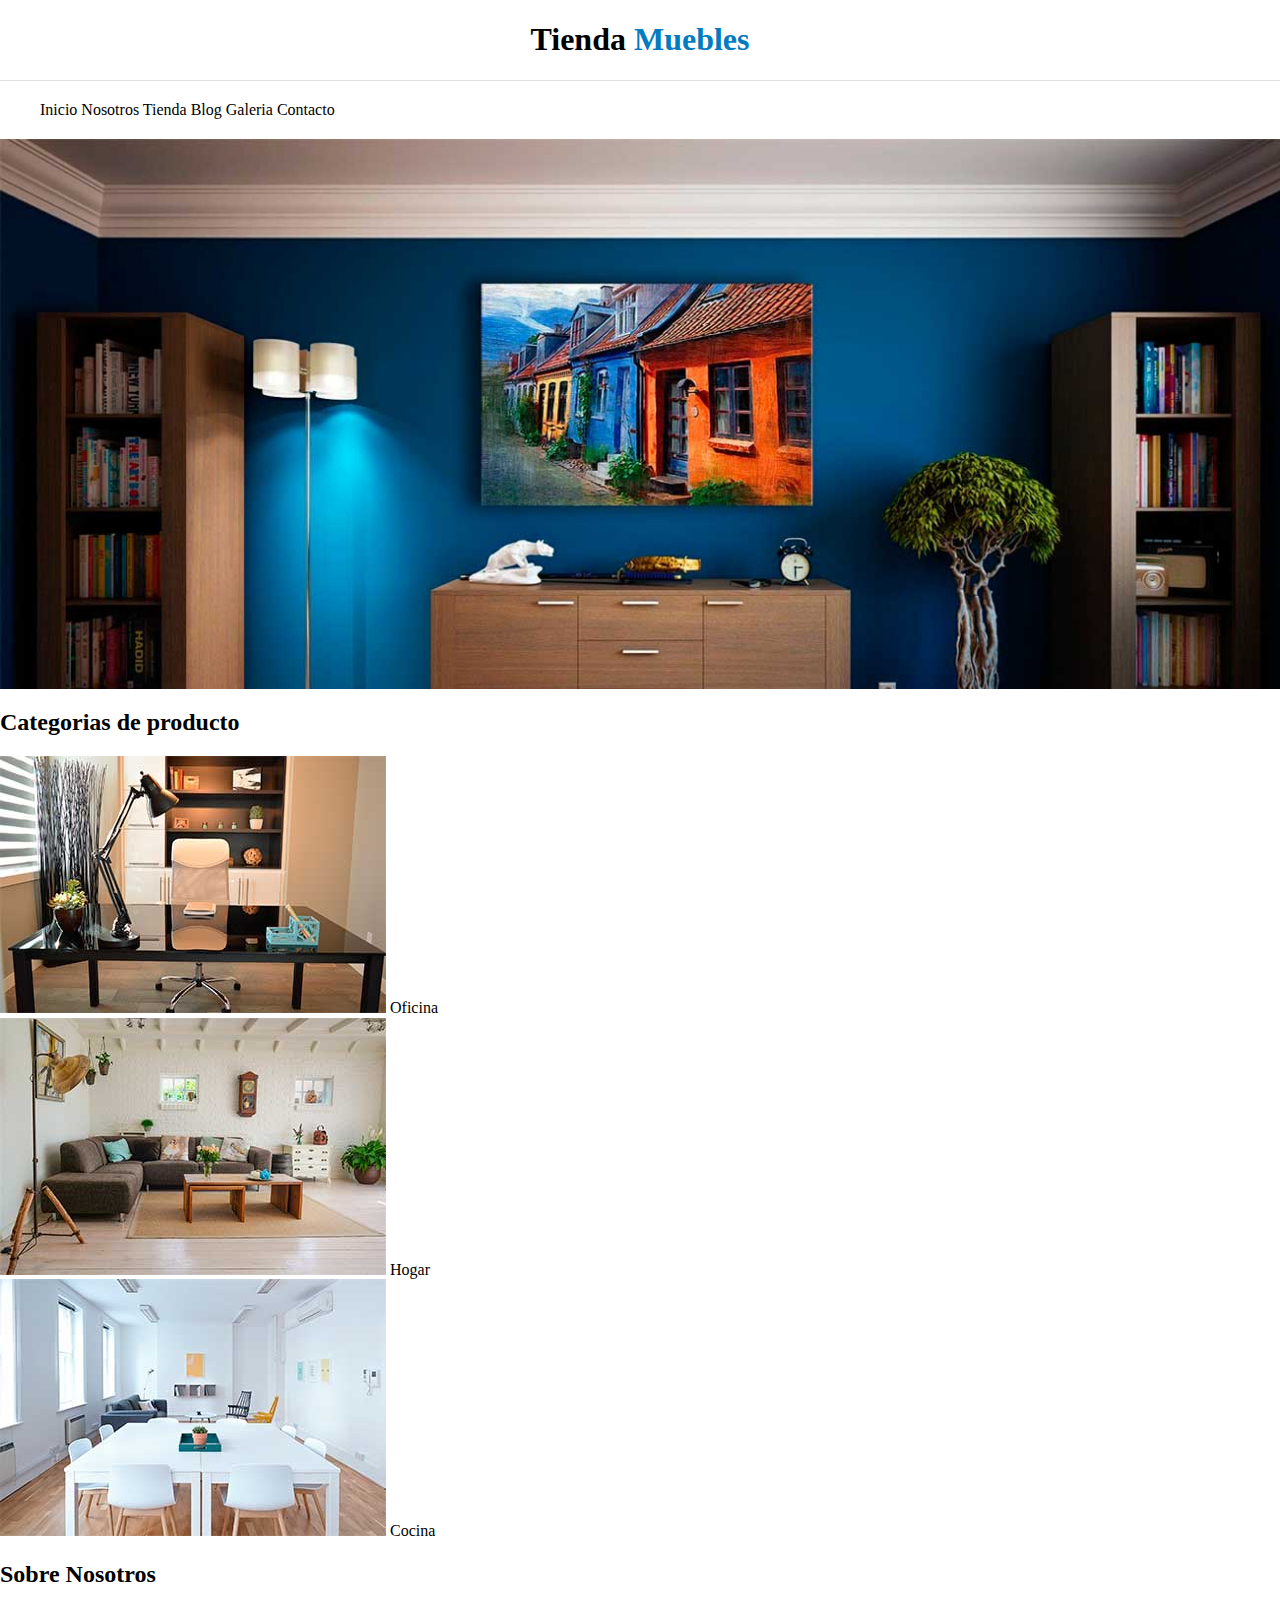
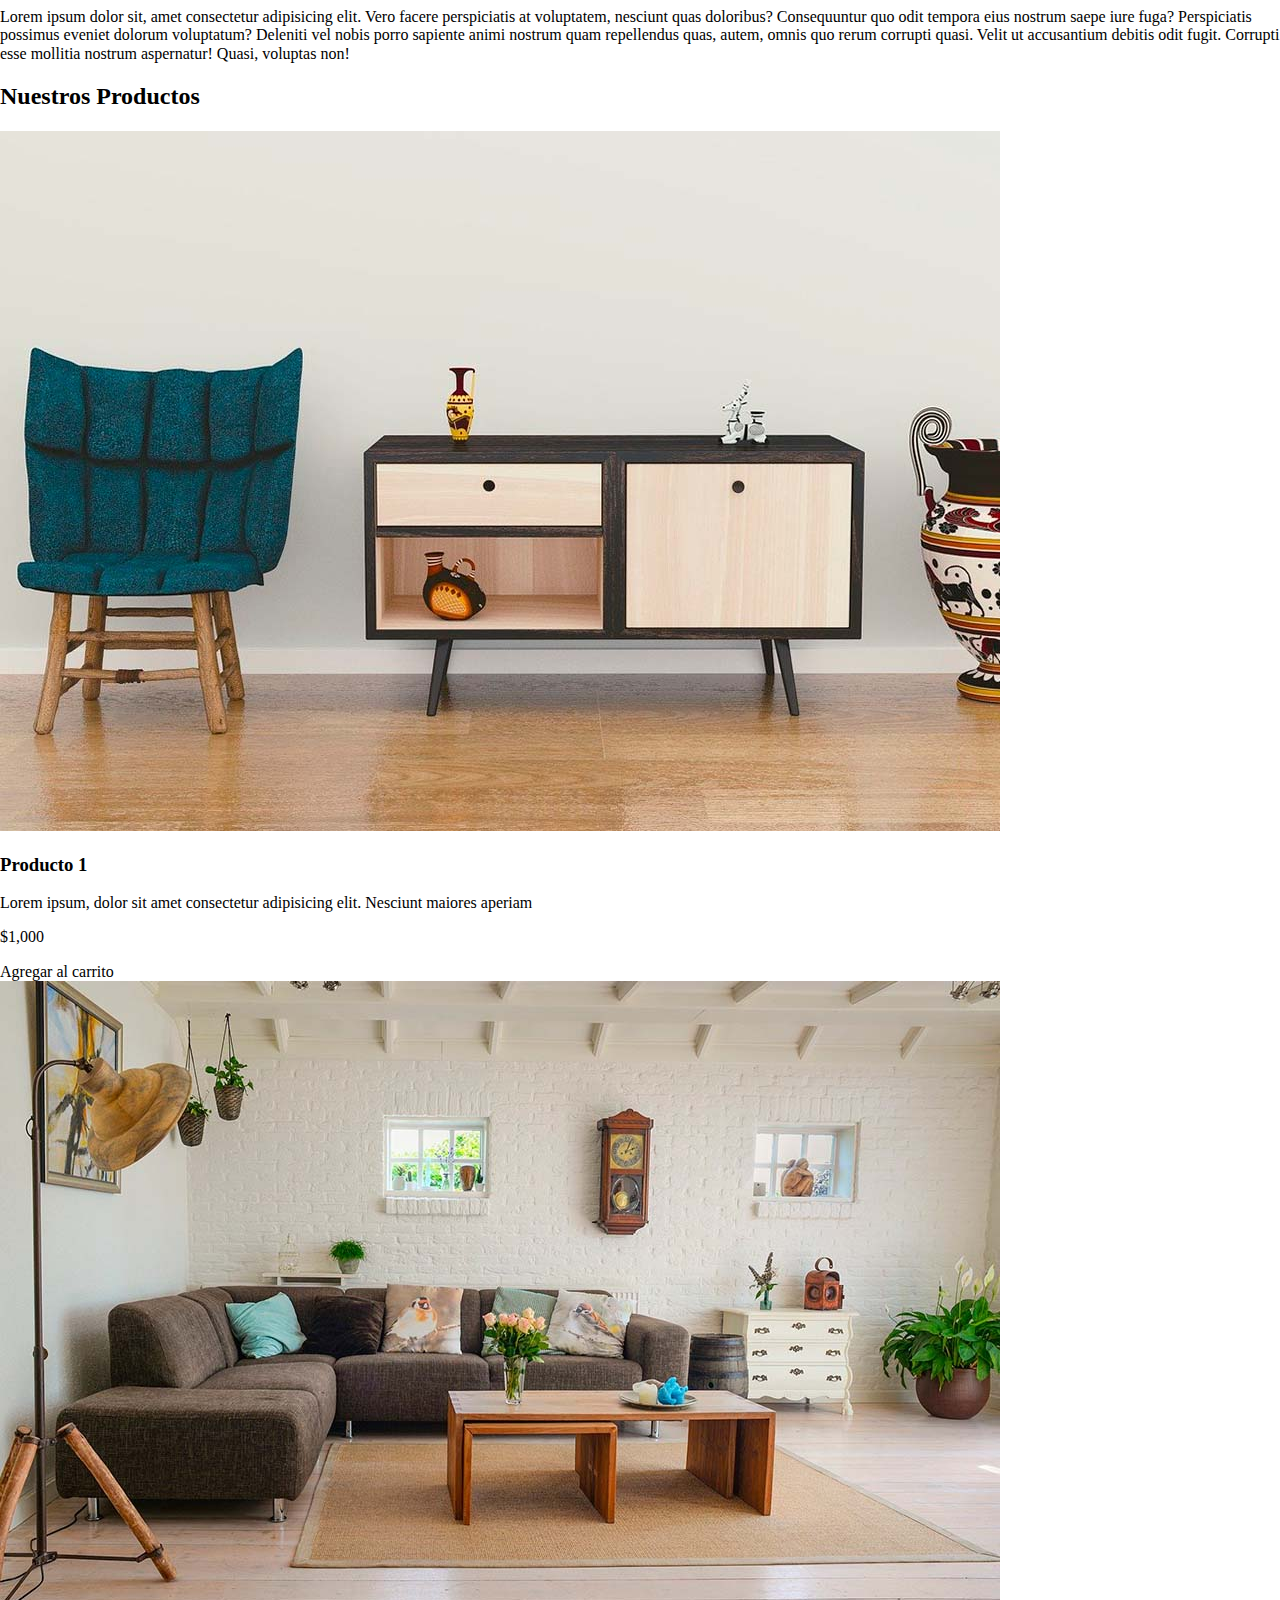
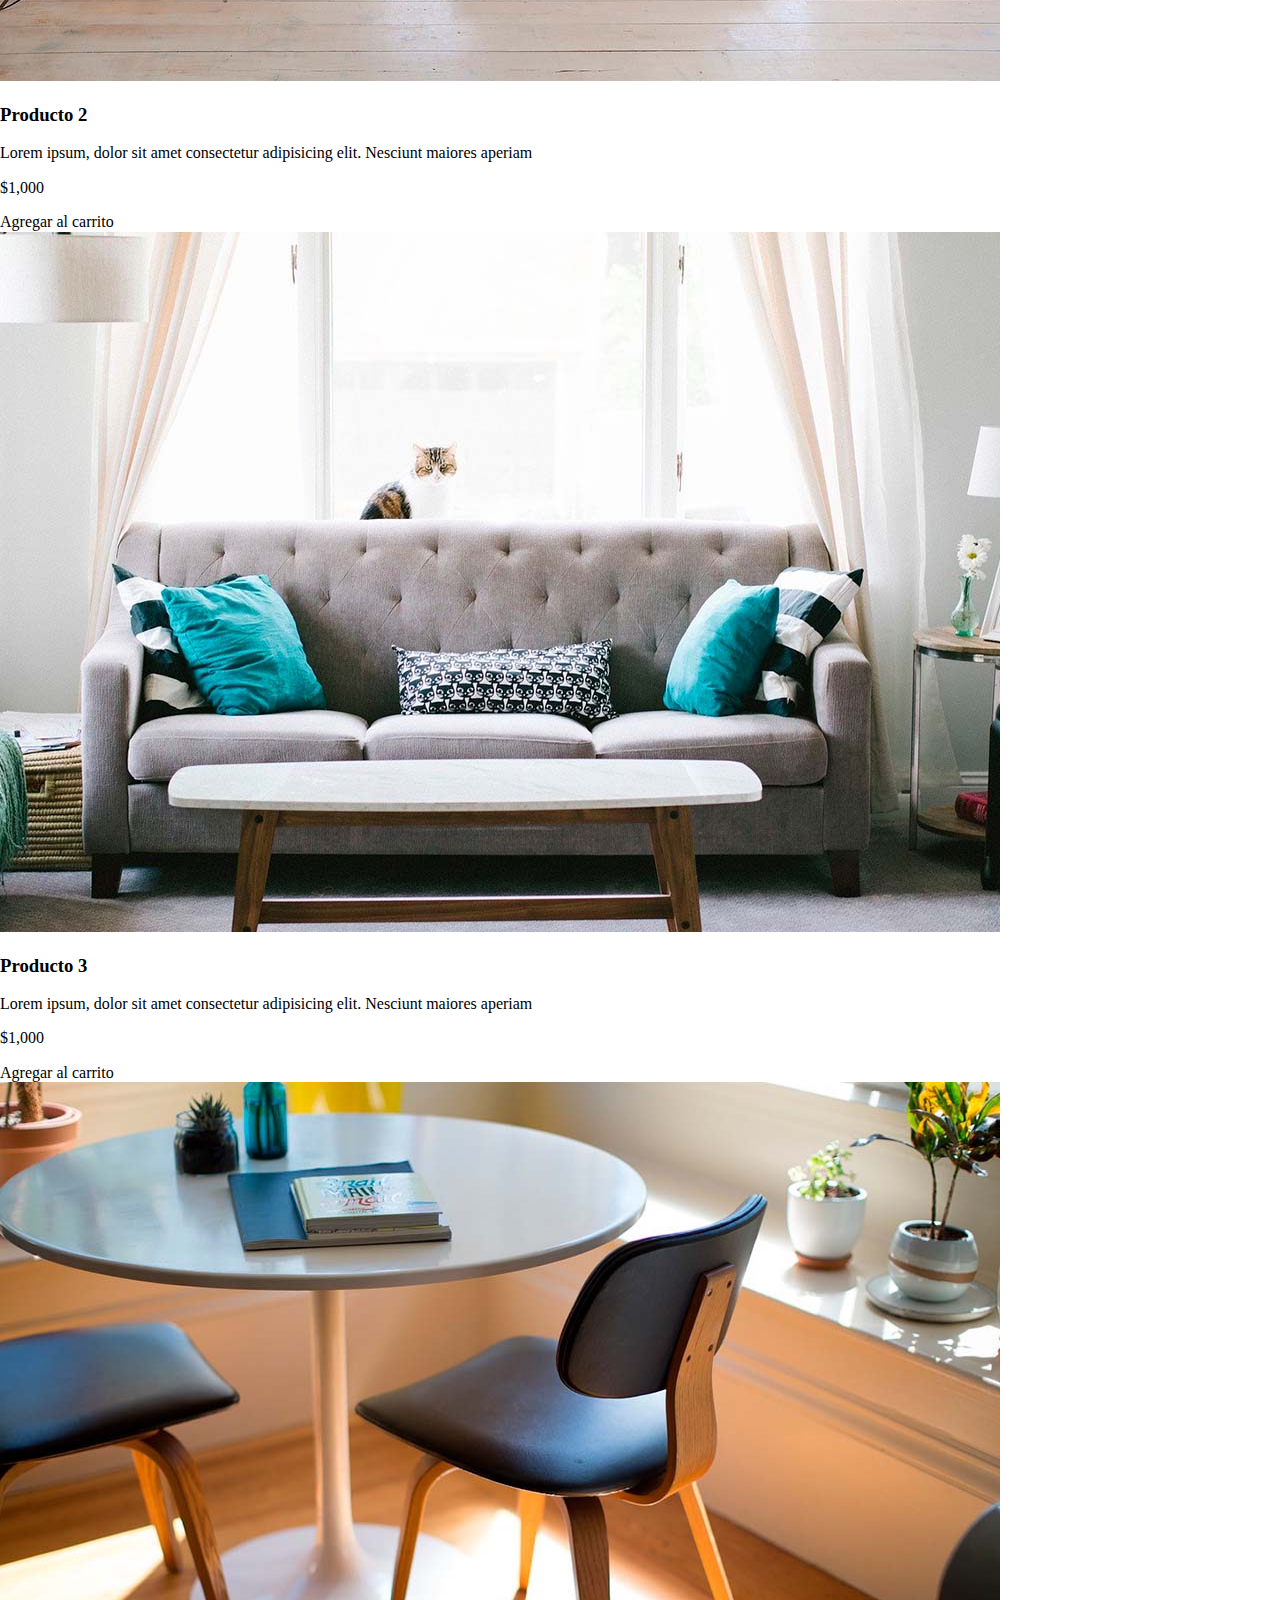
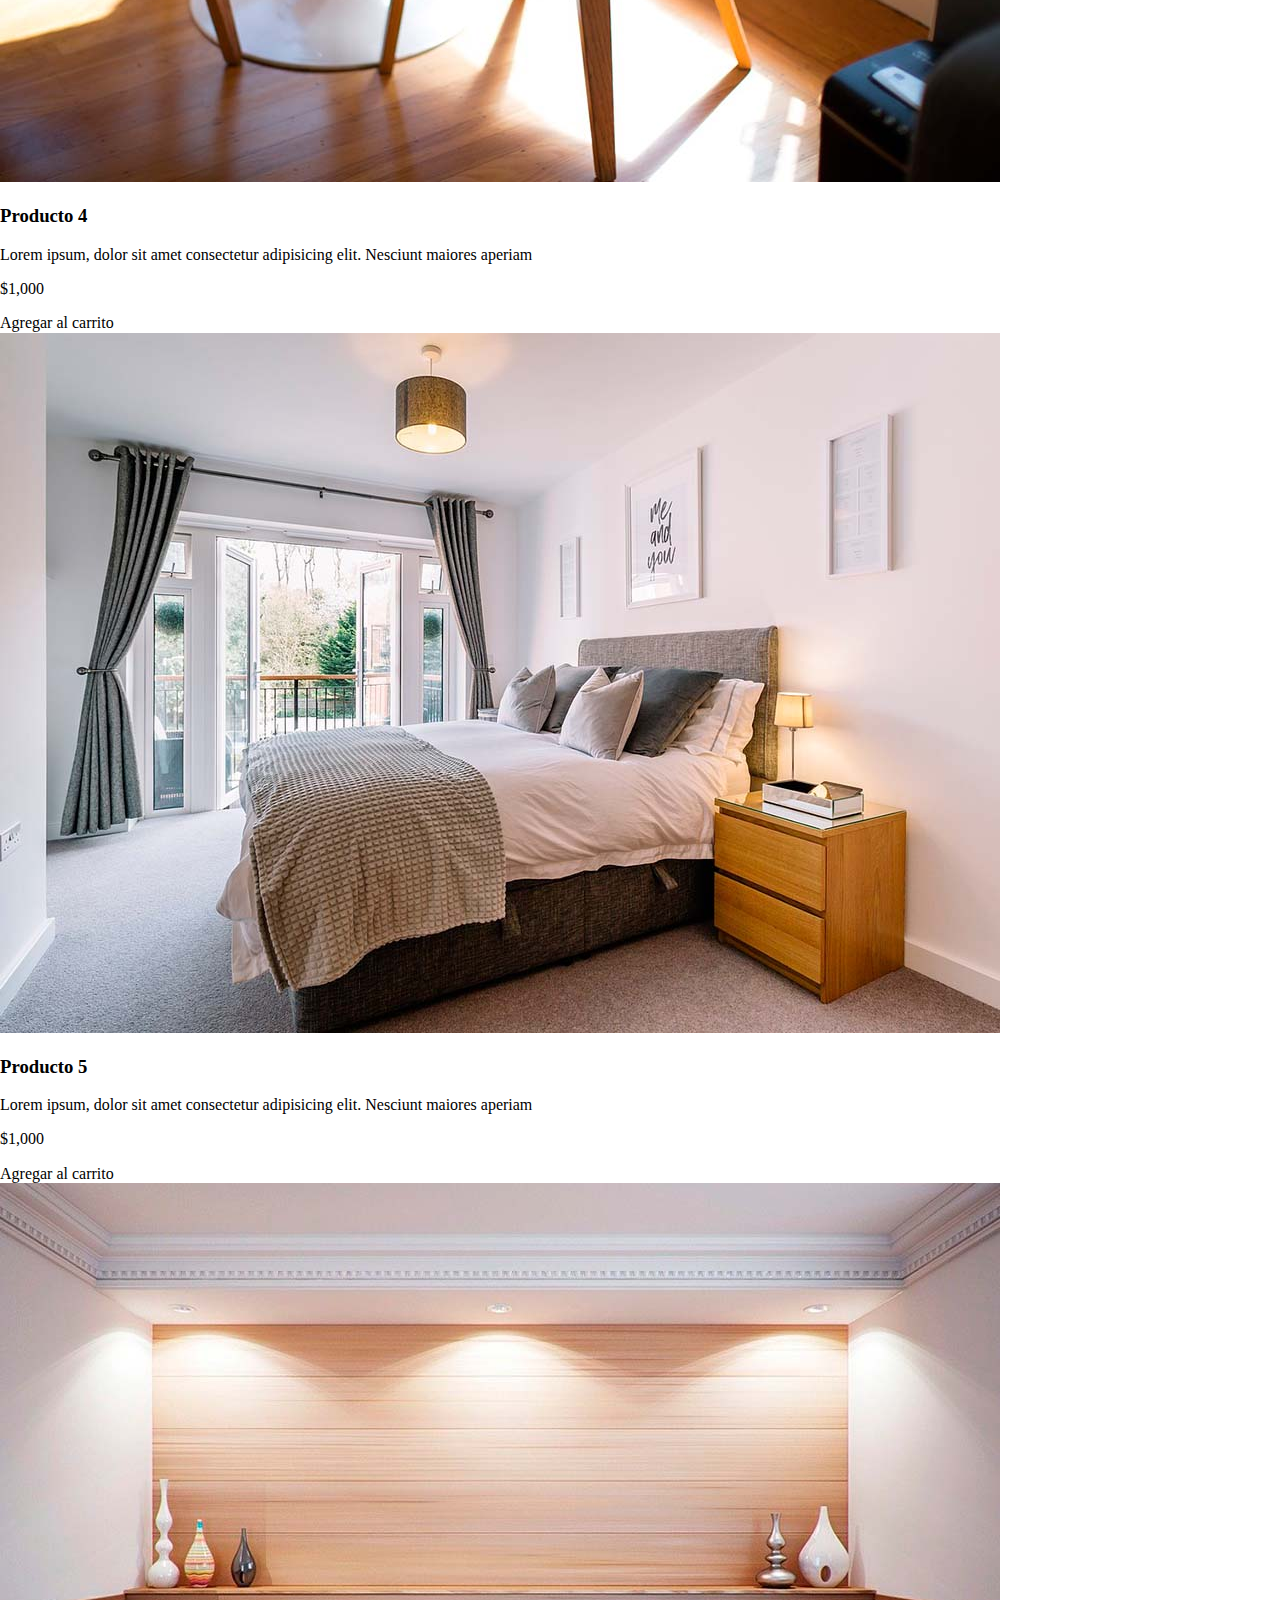
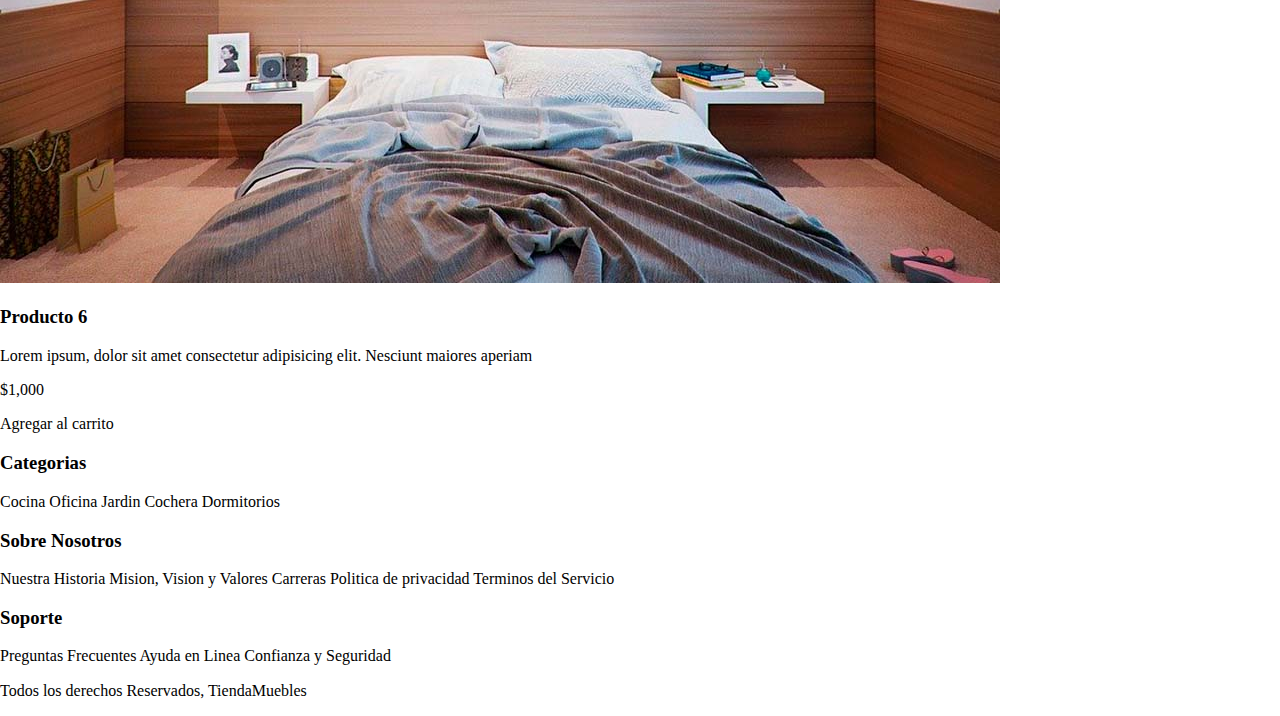
==== index.html @ d7c77ee2 "agregando estilo" ====
<!DOCTYPE html>
<html lang="es">
  <head>
    <meta charset="UTF-8" />
    <meta http-equiv="X-UA-Compatible" content="IE=edge" />
    <meta name="viewport" content="width=device-width, initial-scale=1.0" />
    <title>Tienda Muebles</title>
    <link rel="stylesheet" href="./css/normalize.css" />
    <link rel="stylesheet" href="./css/style.css" />
  </head>
  <body>
    <header>
      <h1 class="nombre-sitio">Tienda <span>Muebles</span></h1>
    </header>

    <div class="contenedor-navegacion">
      <nav class="nav-principal contenedor">
        <a href="index.html">Inicio</a>
        <a href="nosotros.html">Nosotros</a>
        <a href="tienda.html">Tienda</a>
        <a href="blog.html">Blog</a>
        <a href="galeria.html">Galeria</a>
        <a href="contacto.html">Contacto</a>
      </nav>
    </div>

    <div class="hero"></div>

    <section>
      <h2>Categorias de <span>producto</span></h2>

      <div>
        <img src="img/categoria1.jpg" alt="Imagen Categoria" />
        <a href="#">Oficina</a>
      </div>

      <div>
        <img src="img/categoria2.jpg" alt="Imagen Categoria" />
        <a href="#">Hogar</a>
      </div>

      <div>
        <img src="img/categoria3.jpg" alt="Imagen Categoria" />
        <a href="#">Cocina</a>
      </div>
    </section>

    <section class="sobre-nosotros">
      <div>
        <h2>Sobre Nosotros</h2>
        <p>
          Lorem ipsum dolor sit, amet consectetur adipisicing elit. Vero facere
          perspiciatis at voluptatem, nesciunt quas doloribus? Consequuntur quo
          odit tempora eius nostrum saepe iure fuga? Perspiciatis possimus
          eveniet dolorum voluptatum? Deleniti vel nobis porro sapiente animi
          nostrum quam repellendus quas, autem, omnis quo rerum corrupti quasi.
          Velit ut accusantium debitis odit fugit. Corrupti esse mollitia
          nostrum aspernatur! Quasi, voluptas non!
        </p>
      </div>
    </section>

    <main>
      <h2>Nuestros Productos</h2>

      <div>
        <div>
          <img src="img/producto1.jpg" alt="Imagen producto" />
          <div>
            <h3>Producto 1</h3>
            <p>
              Lorem ipsum, dolor sit amet consectetur adipisicing elit. Nesciunt
              maiores aperiam
            </p>
            <p>$1,000</p>
            <a href="#">Agregar al carrito</a>
          </div>
        </div>
      </div>

      <div>
        <div>
          <img src="img/producto2.jpg" alt="Imagen producto" />
          <div>
            <h3>Producto 2</h3>
            <p>
              Lorem ipsum, dolor sit amet consectetur adipisicing elit. Nesciunt
              maiores aperiam
            </p>
            <p>$1,000</p>
            <a href="#">Agregar al carrito</a>
          </div>
        </div>
      </div>

      <div>
        <div>
          <img src="img/producto3.jpg" alt="Imagen producto" />
          <div>
            <h3>Producto 3</h3>
            <p>
              Lorem ipsum, dolor sit amet consectetur adipisicing elit. Nesciunt
              maiores aperiam
            </p>
            <p>$1,000</p>
            <a href="#">Agregar al carrito</a>
          </div>
        </div>
      </div>

      <div>
        <div>
          <img src="img/producto4.jpg" alt="Imagen producto" />
          <div>
            <h3>Producto 4</h3>
            <p>
              Lorem ipsum, dolor sit amet consectetur adipisicing elit. Nesciunt
              maiores aperiam
            </p>
            <p>$1,000</p>
            <a href="#">Agregar al carrito</a>
          </div>
        </div>
      </div>

      <div>
        <div>
          <img src="img/producto5.jpg" alt="Imagen producto" />
          <div>
            <h3>Producto 5</h3>
            <p>
              Lorem ipsum, dolor sit amet consectetur adipisicing elit. Nesciunt
              maiores aperiam
            </p>
            <p>$1,000</p>
            <a href="#">Agregar al carrito</a>
          </div>
        </div>
      </div>

      <div>
        <div>
          <img src="img/producto6.jpg" alt="Imagen producto" />
          <div>
            <h3>Producto 6</h3>
            <p>
              Lorem ipsum, dolor sit amet consectetur adipisicing elit. Nesciunt
              maiores aperiam
            </p>
            <p>$1,000</p>
            <a href="#">Agregar al carrito</a>
          </div>
        </div>
      </div>
    </main>

    <footer>
      <div>
        <h3>Categorias</h3>
        <nav id="navegacion">
          <a href="#">Cocina</a>
          <a href="#">Oficina</a>
          <a href="#">Jardin</a>
          <a href="#">Cochera</a>
          <a href="#">Dormitorios</a>
        </nav>
      </div>
      <div>
        <h3>Sobre Nosotros</h3>
        <nav class="navegacion">
          <a href="#">Nuestra Historia</a>
          <a href="#">Mision, Vision y Valores</a>
          <a href="#">Carreras</a>
          <a href="#">Politica de privacidad</a>
          <a href="#">Terminos del Servicio</a>
        </nav>
      </div>
      <div>
        <h3>Soporte</h3>
        <nav>
          <a href="#">Preguntas Frecuentes</a>
          <a href="#">Ayuda en Linea</a>
          <a href="#">Confianza y Seguridad</a>
        </nav>
      </div>
      <p>Todos los derechos Reservados, TiendaMuebles</p>
    </footer>
  </body>
</html>
---- css/style.css ----
html{
    box-sizing: border-box;
}

*,*::before, *:after{
    box-sizing: inherit;
}

/* Globales */
a{
    text-decoration: none;
    color: #000;
}

.contenedor{
    max-width: 1200px;
    margin: 0 auto 0 auto;
}

/* Header y Navegacion */
.nombre-sitio{
    margin-top: #e1e1e1;
    margin-bottom: solid;
    text-align: center;
}

.nombre-sitio span{
    color: #037bc0;
}

.contenedor-navegacion{
    border-top: 1px solid #e1e1e1;
}

.nav-principal{
    padding: 20px 0;
}

/** box model **/

.hero{
    background-image: url(../img/principal.jpg);
    background-repeat: no-repeat;
    background-size: cover;
    height: 550px;

}
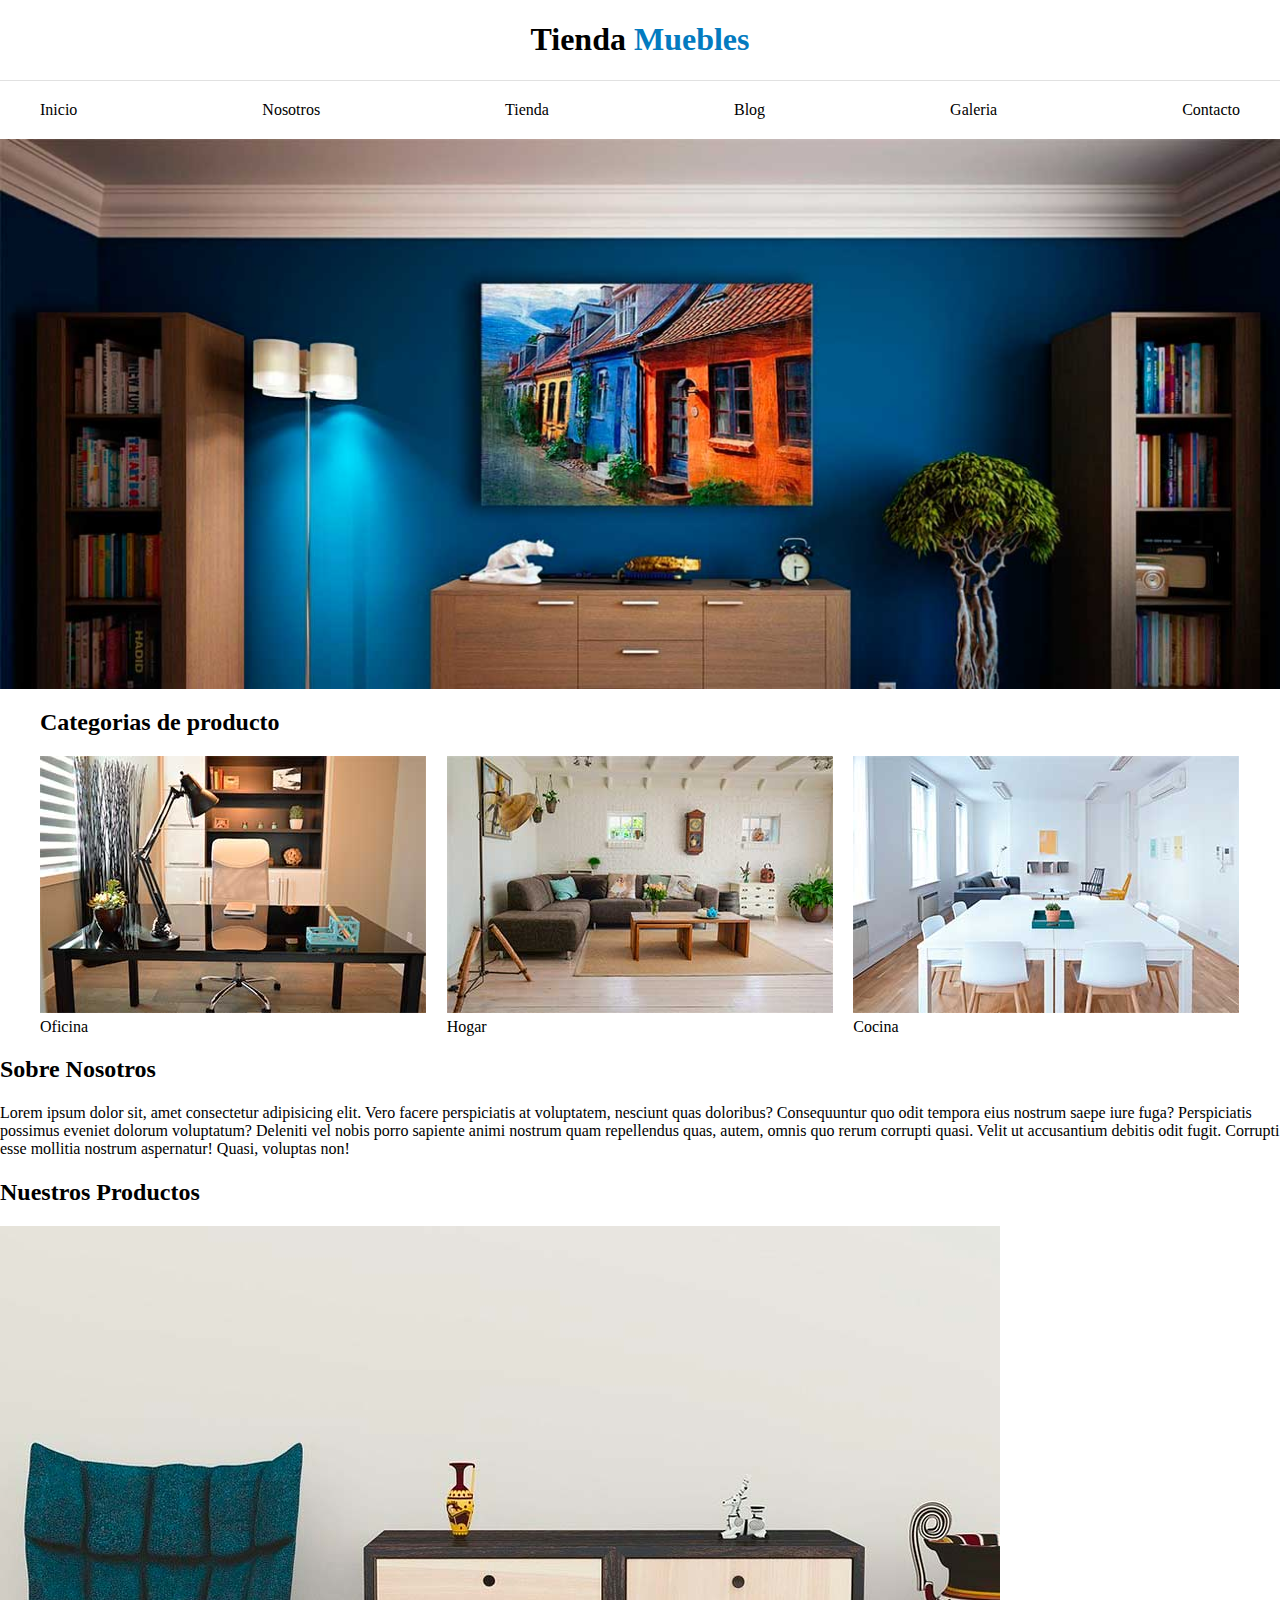
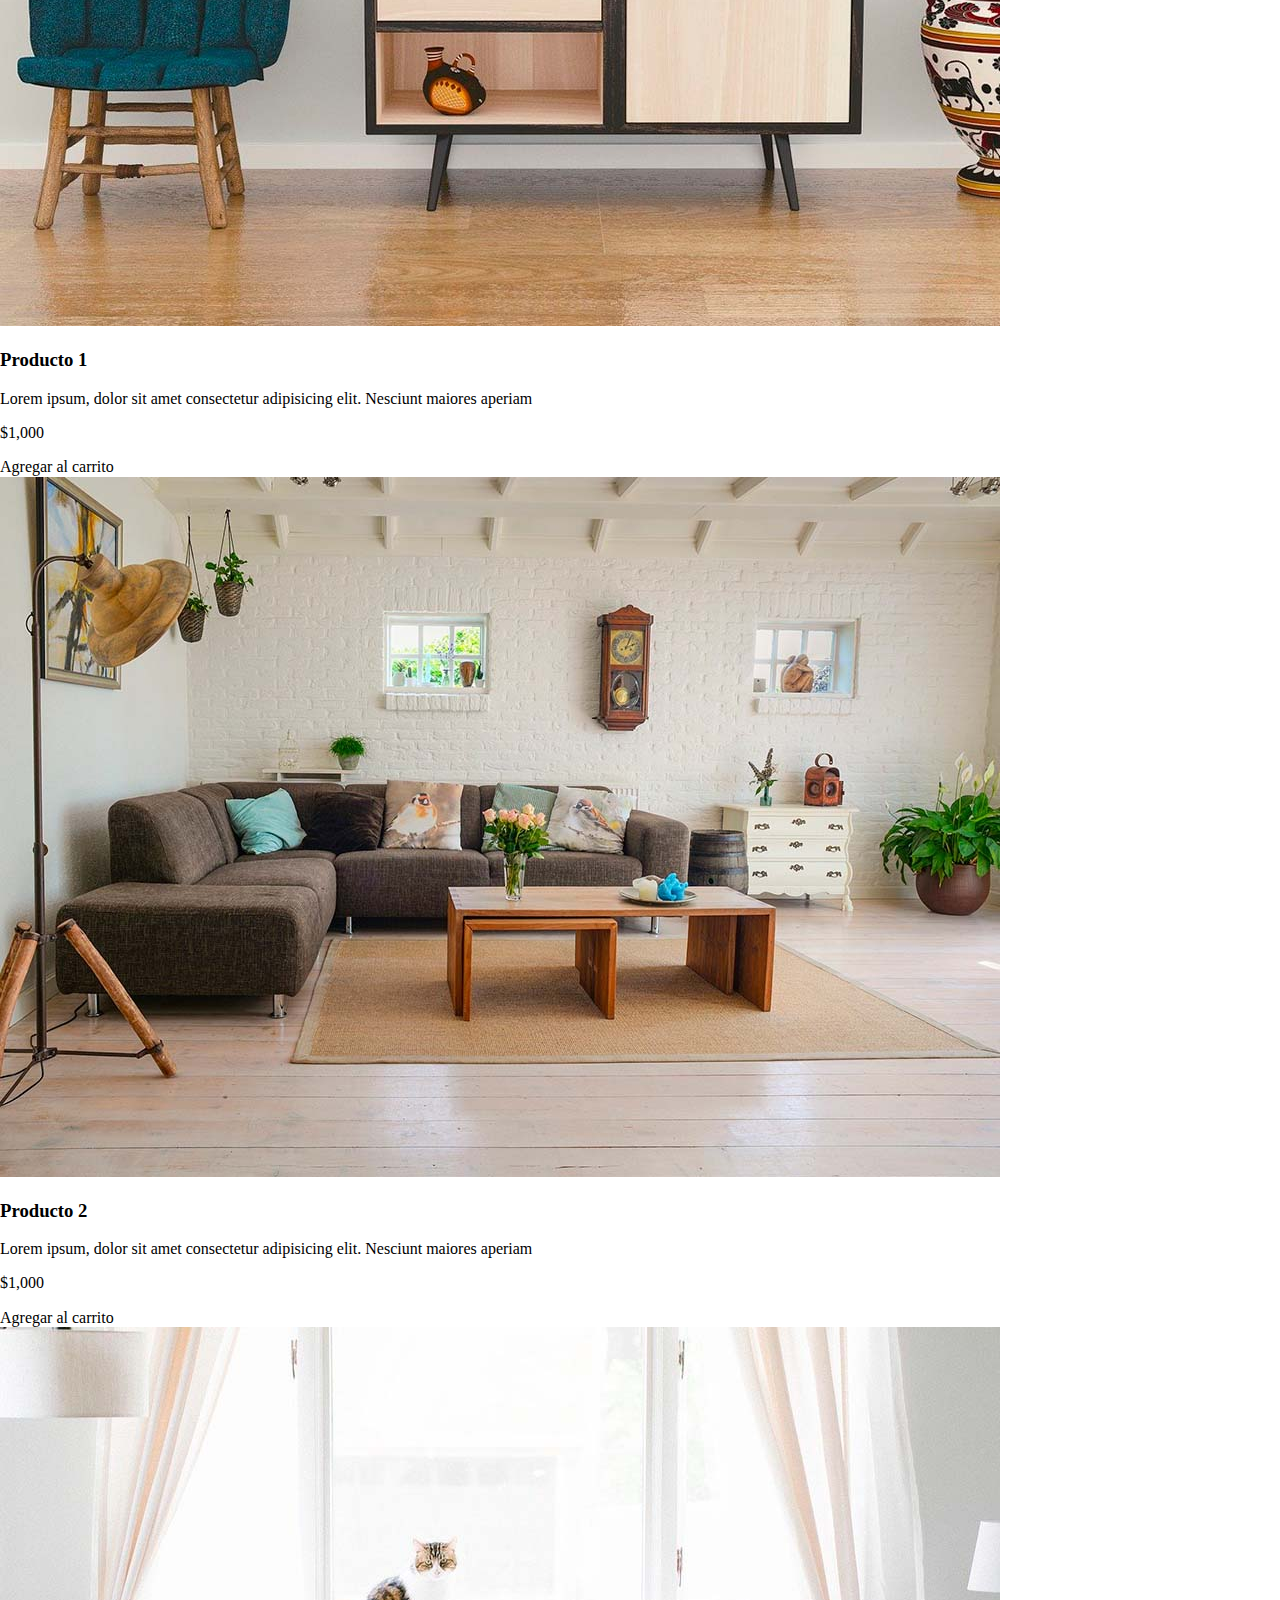
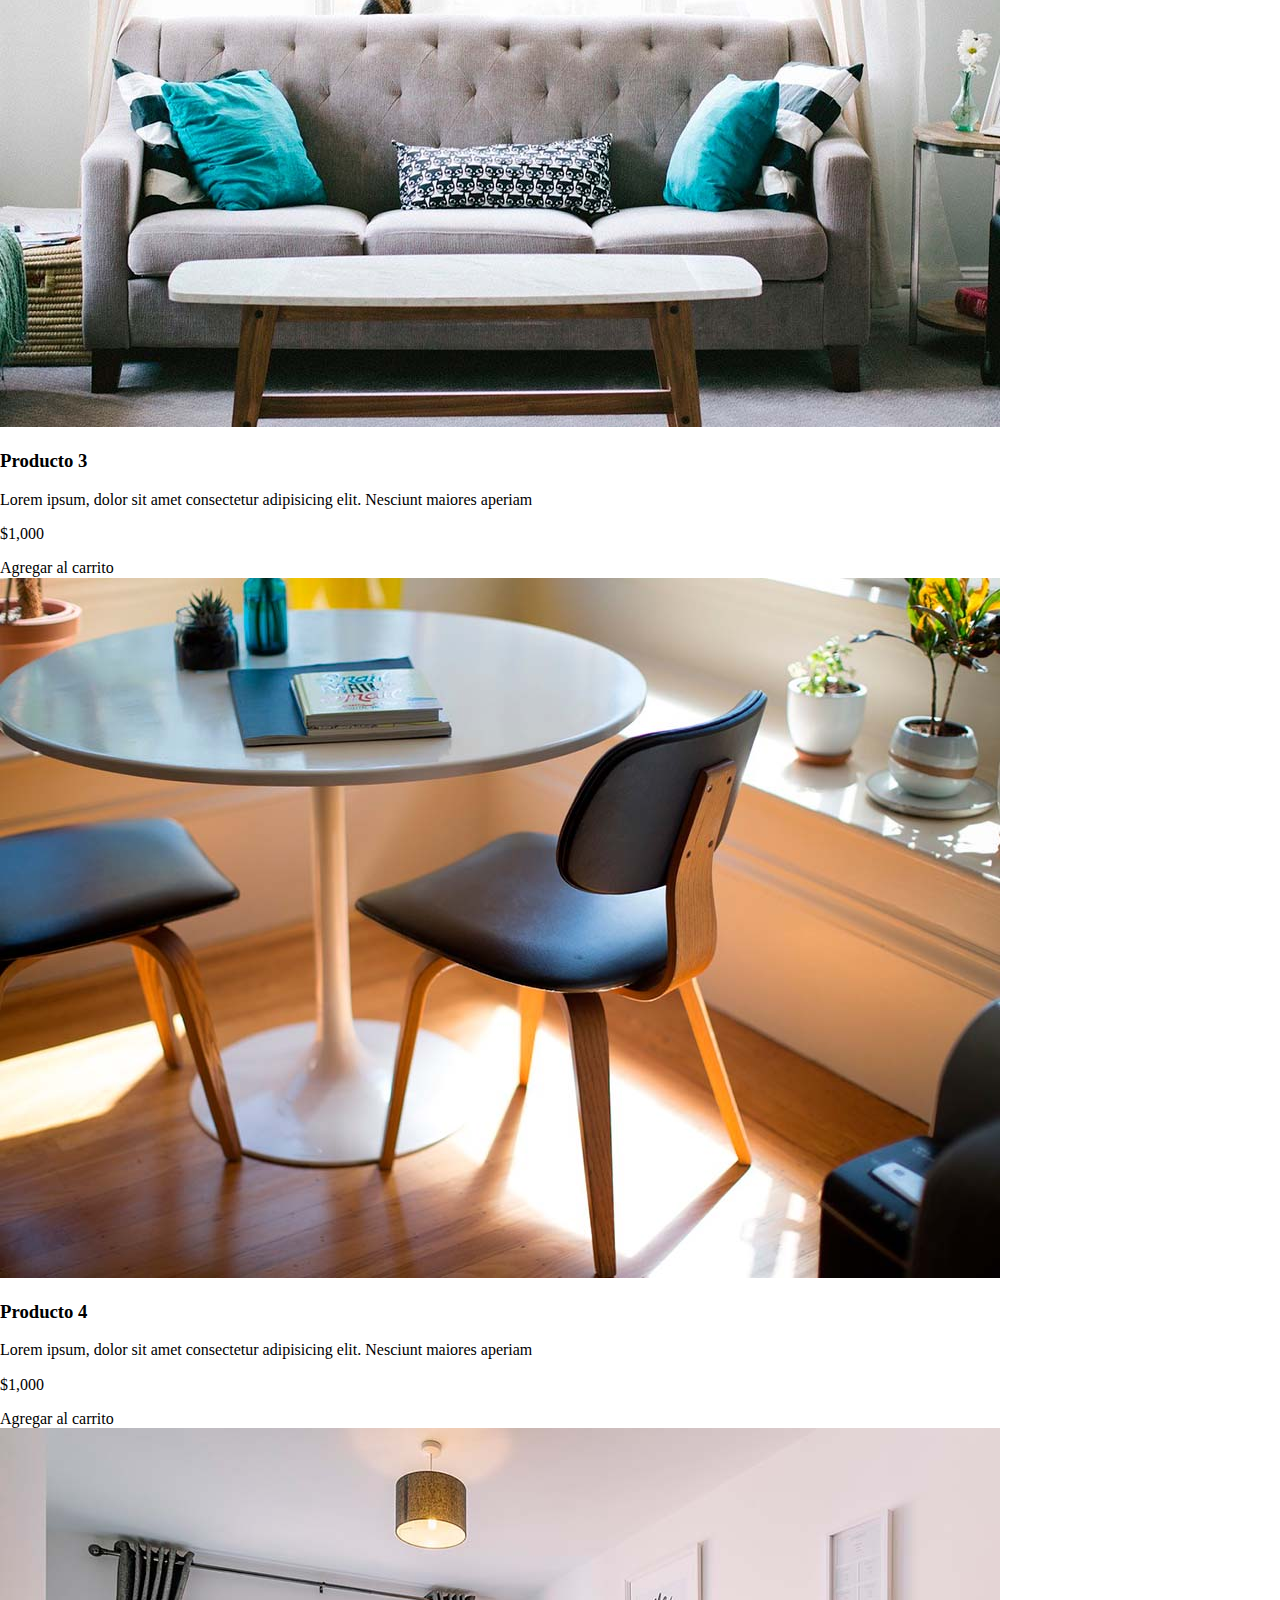
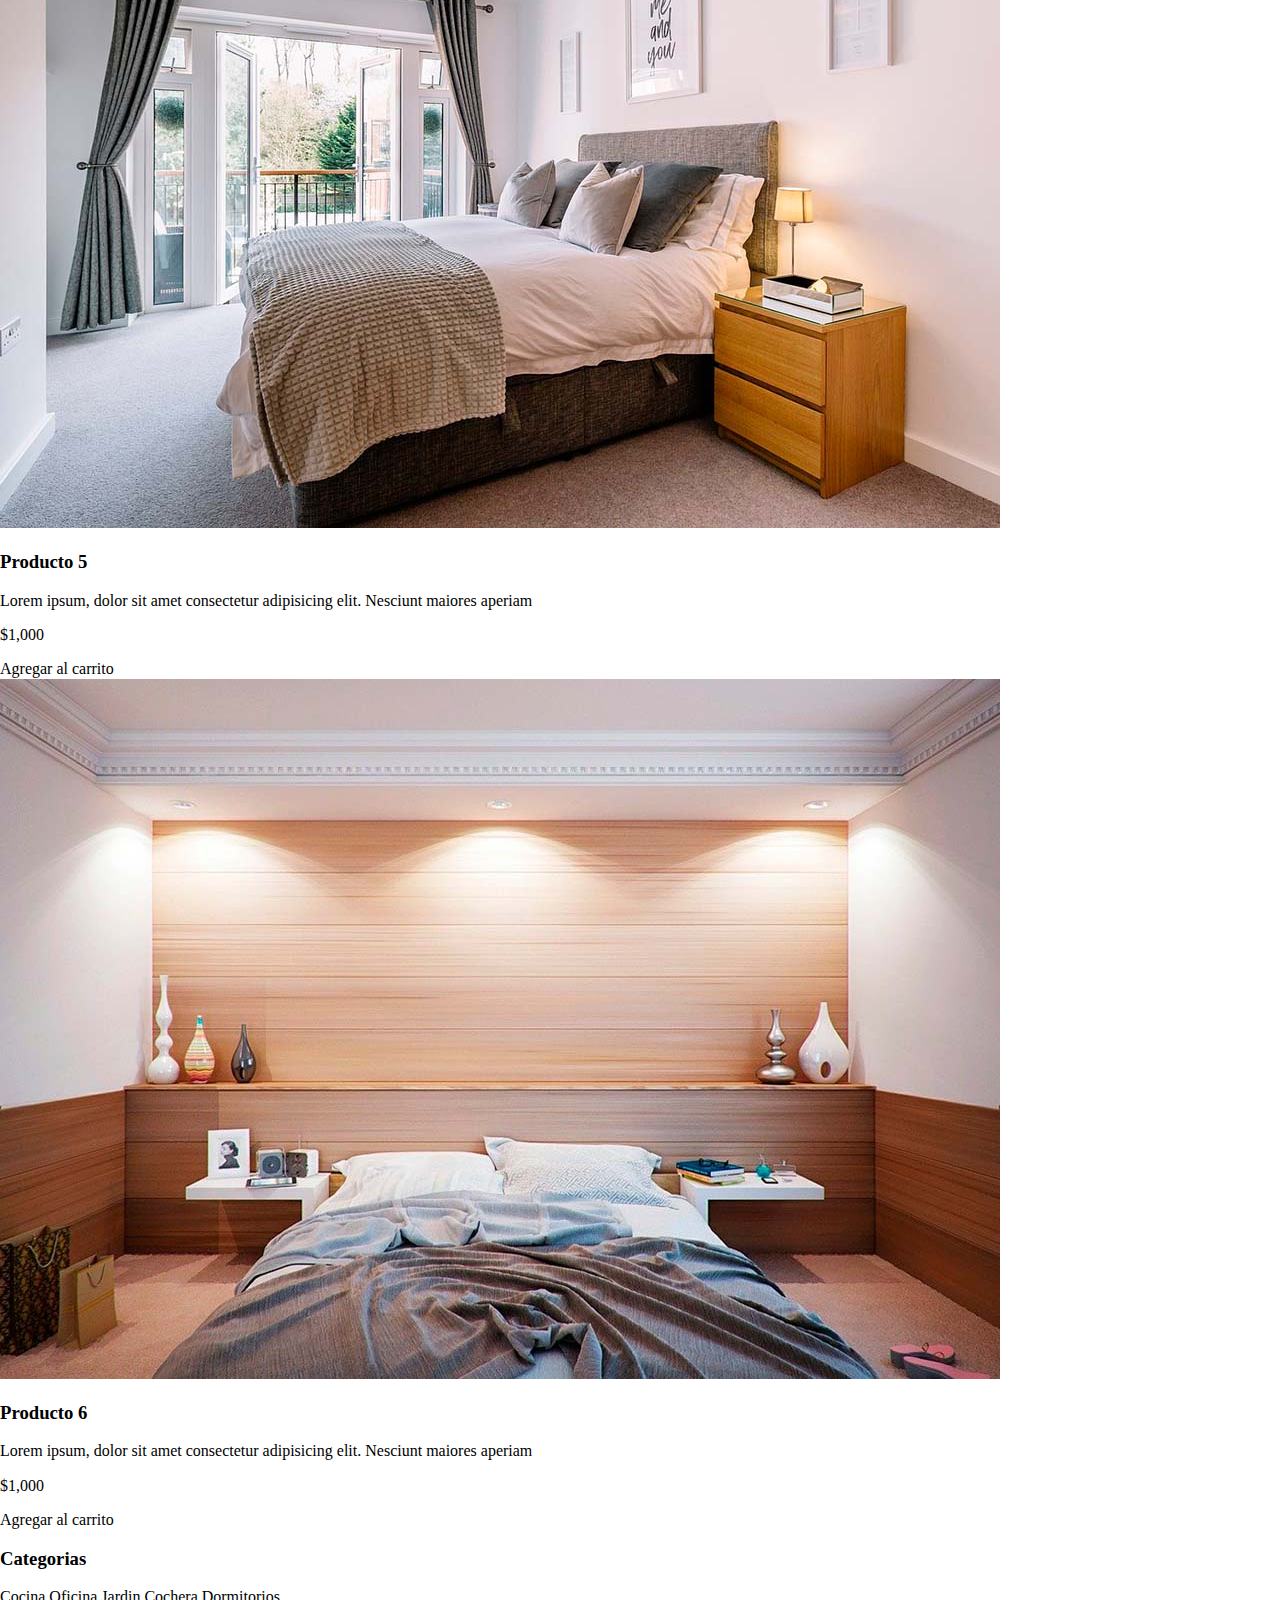
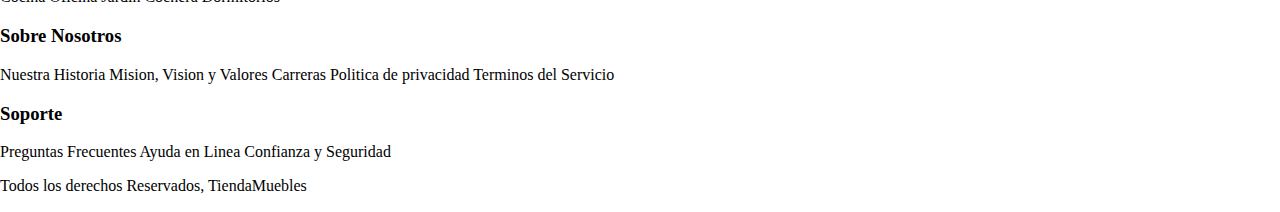
==== commit fc8fc3c9: "agregandole estilo display grid y gap" ====
--- a/index.html
+++ b/index.html
@@ -1,34 +1,37 @@
 <!DOCTYPE html>
 <html lang="es">
-  <head>
-    <meta charset="UTF-8" />
-    <meta http-equiv="X-UA-Compatible" content="IE=edge" />
-    <meta name="viewport" content="width=device-width, initial-scale=1.0" />
-    <title>Tienda Muebles</title>
-    <link rel="stylesheet" href="./css/normalize.css" />
-    <link rel="stylesheet" href="./css/style.css" />
-  </head>
-  <body>
-    <header>
-      <h1 class="nombre-sitio">Tienda <span>Muebles</span></h1>
-    </header>
 
-    <div class="contenedor-navegacion">
-      <nav class="nav-principal contenedor">
-        <a href="index.html">Inicio</a>
-        <a href="nosotros.html">Nosotros</a>
-        <a href="tienda.html">Tienda</a>
-        <a href="blog.html">Blog</a>
-        <a href="galeria.html">Galeria</a>
-        <a href="contacto.html">Contacto</a>
-      </nav>
-    </div>
+<head>
+  <meta charset="UTF-8" />
+  <meta http-equiv="X-UA-Compatible" content="IE=edge" />
+  <meta name="viewport" content="width=device-width, initial-scale=1.0" />
+  <title>Tienda Muebles</title>
+  <link rel="stylesheet" href="./css/normalize.css" />
+  <link rel="stylesheet" href="./css/style.css" />
+</head>
 
-    <div class="hero"></div>
+<body>
+  <header>
+    <h1 class="nombre-sitio">Tienda <span>Muebles</span></h1>
+  </header>
 
-    <section>
-      <h2>Categorias de <span>producto</span></h2>
+  <div class="contenedor-navegacion">
+    <nav class="nav-principal contenedor">
+      <a href="index.html">Inicio</a>
+      <a href="nosotros.html">Nosotros</a>
+      <a href="tienda.html">Tienda</a>
+      <a href="blog.html">Blog</a>
+      <a href="galeria.html">Galeria</a>
+      <a href="contacto.html">Contacto</a>
+    </nav>
+  </div>
 
+  <div class="hero"></div>
+
+  <section class="contenedor">
+    <h2>Categorias de <span>producto</span></h2>
+
+    <div class="listado-categorias">
       <div>
         <img src="img/categoria1.jpg" alt="Imagen Categoria" />
         <a href="#">Oficina</a>
@@ -38,152 +41,154 @@
         <img src="img/categoria2.jpg" alt="Imagen Categoria" />
         <a href="#">Hogar</a>
       </div>
-
+      
       <div>
         <img src="img/categoria3.jpg" alt="Imagen Categoria" />
         <a href="#">Cocina</a>
       </div>
-    </section>
+    </div>
+  </section>
 
-    <section class="sobre-nosotros">
+  <section class="sobre-nosotros">
+    <div>
+      <h2>Sobre Nosotros</h2>
+      <p>
+        Lorem ipsum dolor sit, amet consectetur adipisicing elit. Vero facere
+        perspiciatis at voluptatem, nesciunt quas doloribus? Consequuntur quo
+        odit tempora eius nostrum saepe iure fuga? Perspiciatis possimus
+        eveniet dolorum voluptatum? Deleniti vel nobis porro sapiente animi
+        nostrum quam repellendus quas, autem, omnis quo rerum corrupti quasi.
+        Velit ut accusantium debitis odit fugit. Corrupti esse mollitia
+        nostrum aspernatur! Quasi, voluptas non!
+      </p>
+    </div>
+  </section>
+
+  <main>
+    <h2>Nuestros Productos</h2>
+
+    <div>
       <div>
-        <h2>Sobre Nosotros</h2>
-        <p>
-          Lorem ipsum dolor sit, amet consectetur adipisicing elit. Vero facere
-          perspiciatis at voluptatem, nesciunt quas doloribus? Consequuntur quo
-          odit tempora eius nostrum saepe iure fuga? Perspiciatis possimus
-          eveniet dolorum voluptatum? Deleniti vel nobis porro sapiente animi
-          nostrum quam repellendus quas, autem, omnis quo rerum corrupti quasi.
-          Velit ut accusantium debitis odit fugit. Corrupti esse mollitia
-          nostrum aspernatur! Quasi, voluptas non!
-        </p>
-      </div>
-    </section>
-
-    <main>
-      <h2>Nuestros Productos</h2>
-
-      <div>
+        <img src="img/producto1.jpg" alt="Imagen producto" />
         <div>
-          <img src="img/producto1.jpg" alt="Imagen producto" />
-          <div>
-            <h3>Producto 1</h3>
-            <p>
-              Lorem ipsum, dolor sit amet consectetur adipisicing elit. Nesciunt
-              maiores aperiam
-            </p>
-            <p>$1,000</p>
-            <a href="#">Agregar al carrito</a>
-          </div>
+          <h3>Producto 1</h3>
+          <p>
+            Lorem ipsum, dolor sit amet consectetur adipisicing elit. Nesciunt
+            maiores aperiam
+          </p>
+          <p>$1,000</p>
+          <a href="#">Agregar al carrito</a>
         </div>
       </div>
+    </div>
 
+    <div>
       <div>
+        <img src="img/producto2.jpg" alt="Imagen producto" />
         <div>
-          <img src="img/producto2.jpg" alt="Imagen producto" />
-          <div>
-            <h3>Producto 2</h3>
-            <p>
-              Lorem ipsum, dolor sit amet consectetur adipisicing elit. Nesciunt
-              maiores aperiam
-            </p>
-            <p>$1,000</p>
-            <a href="#">Agregar al carrito</a>
-          </div>
+          <h3>Producto 2</h3>
+          <p>
+            Lorem ipsum, dolor sit amet consectetur adipisicing elit. Nesciunt
+            maiores aperiam
+          </p>
+          <p>$1,000</p>
+          <a href="#">Agregar al carrito</a>
         </div>
       </div>
+    </div>
 
+    <div>
       <div>
+        <img src="img/producto3.jpg" alt="Imagen producto" />
         <div>
-          <img src="img/producto3.jpg" alt="Imagen producto" />
-          <div>
-            <h3>Producto 3</h3>
-            <p>
-              Lorem ipsum, dolor sit amet consectetur adipisicing elit. Nesciunt
-              maiores aperiam
-            </p>
-            <p>$1,000</p>
-            <a href="#">Agregar al carrito</a>
-          </div>
+          <h3>Producto 3</h3>
+          <p>
+            Lorem ipsum, dolor sit amet consectetur adipisicing elit. Nesciunt
+            maiores aperiam
+          </p>
+          <p>$1,000</p>
+          <a href="#">Agregar al carrito</a>
         </div>
       </div>
+    </div>
 
+    <div>
       <div>
+        <img src="img/producto4.jpg" alt="Imagen producto" />
         <div>
-          <img src="img/producto4.jpg" alt="Imagen producto" />
-          <div>
-            <h3>Producto 4</h3>
-            <p>
-              Lorem ipsum, dolor sit amet consectetur adipisicing elit. Nesciunt
-              maiores aperiam
-            </p>
-            <p>$1,000</p>
-            <a href="#">Agregar al carrito</a>
-          </div>
+          <h3>Producto 4</h3>
+          <p>
+            Lorem ipsum, dolor sit amet consectetur adipisicing elit. Nesciunt
+            maiores aperiam
+          </p>
+          <p>$1,000</p>
+          <a href="#">Agregar al carrito</a>
         </div>
       </div>
+    </div>
 
+    <div>
       <div>
+        <img src="img/producto5.jpg" alt="Imagen producto" />
         <div>
-          <img src="img/producto5.jpg" alt="Imagen producto" />
-          <div>
-            <h3>Producto 5</h3>
-            <p>
-              Lorem ipsum, dolor sit amet consectetur adipisicing elit. Nesciunt
-              maiores aperiam
-            </p>
-            <p>$1,000</p>
-            <a href="#">Agregar al carrito</a>
-          </div>
+          <h3>Producto 5</h3>
+          <p>
+            Lorem ipsum, dolor sit amet consectetur adipisicing elit. Nesciunt
+            maiores aperiam
+          </p>
+          <p>$1,000</p>
+          <a href="#">Agregar al carrito</a>
         </div>
       </div>
+    </div>
 
+    <div>
       <div>
+        <img src="img/producto6.jpg" alt="Imagen producto" />
         <div>
-          <img src="img/producto6.jpg" alt="Imagen producto" />
-          <div>
-            <h3>Producto 6</h3>
-            <p>
-              Lorem ipsum, dolor sit amet consectetur adipisicing elit. Nesciunt
-              maiores aperiam
-            </p>
-            <p>$1,000</p>
-            <a href="#">Agregar al carrito</a>
-          </div>
+          <h3>Producto 6</h3>
+          <p>
+            Lorem ipsum, dolor sit amet consectetur adipisicing elit. Nesciunt
+            maiores aperiam
+          </p>
+          <p>$1,000</p>
+          <a href="#">Agregar al carrito</a>
         </div>
       </div>
-    </main>
+    </div>
+  </main>
 
-    <footer>
-      <div>
-        <h3>Categorias</h3>
-        <nav id="navegacion">
-          <a href="#">Cocina</a>
-          <a href="#">Oficina</a>
-          <a href="#">Jardin</a>
-          <a href="#">Cochera</a>
-          <a href="#">Dormitorios</a>
-        </nav>
-      </div>
-      <div>
-        <h3>Sobre Nosotros</h3>
-        <nav class="navegacion">
-          <a href="#">Nuestra Historia</a>
-          <a href="#">Mision, Vision y Valores</a>
-          <a href="#">Carreras</a>
-          <a href="#">Politica de privacidad</a>
-          <a href="#">Terminos del Servicio</a>
-        </nav>
-      </div>
-      <div>
-        <h3>Soporte</h3>
-        <nav>
-          <a href="#">Preguntas Frecuentes</a>
-          <a href="#">Ayuda en Linea</a>
-          <a href="#">Confianza y Seguridad</a>
-        </nav>
-      </div>
-      <p>Todos los derechos Reservados, TiendaMuebles</p>
-    </footer>
-  </body>
-</html>
+  <footer>
+    <div>
+      <h3>Categorias</h3>
+      <nav id="navegacion">
+        <a href="#">Cocina</a>
+        <a href="#">Oficina</a>
+        <a href="#">Jardin</a>
+        <a href="#">Cochera</a>
+        <a href="#">Dormitorios</a>
+      </nav>
+    </div>
+    <div>
+      <h3>Sobre Nosotros</h3>
+      <nav class="navegacion">
+        <a href="#">Nuestra Historia</a>
+        <a href="#">Mision, Vision y Valores</a>
+        <a href="#">Carreras</a>
+        <a href="#">Politica de privacidad</a>
+        <a href="#">Terminos del Servicio</a>
+      </nav>
+    </div>
+    <div>
+      <h3>Soporte</h3>
+      <nav>
+        <a href="#">Preguntas Frecuentes</a>
+        <a href="#">Ayuda en Linea</a>
+        <a href="#">Confianza y Seguridad</a>
+      </nav>
+    </div>
+    <p>Todos los derechos Reservados, TiendaMuebles</p>
+  </footer>
+</body>
+
+</html>--- a/css/style.css
+++ b/css/style.css
@@ -14,7 +14,7 @@
 
 .contenedor{
     max-width: 1200px;
-    margin: 0 auto 0 auto;
+    margin: 0 auto;
 }
 
 /* Header y Navegacion */
@@ -34,6 +34,9 @@
 
 .nav-principal{
     padding: 20px 0;
+    display: flex;
+    justify-content: space-between;
+    
 }
 
 /** box model **/
@@ -44,4 +47,12 @@
     background-size: cover;
     height: 550px;
 
+}
+
+/**categorias**/
+
+.listado-categorias{
+    display: grid;
+    grid-template-columns: repeat(3, 1fr);
+    gap: 20px;
 }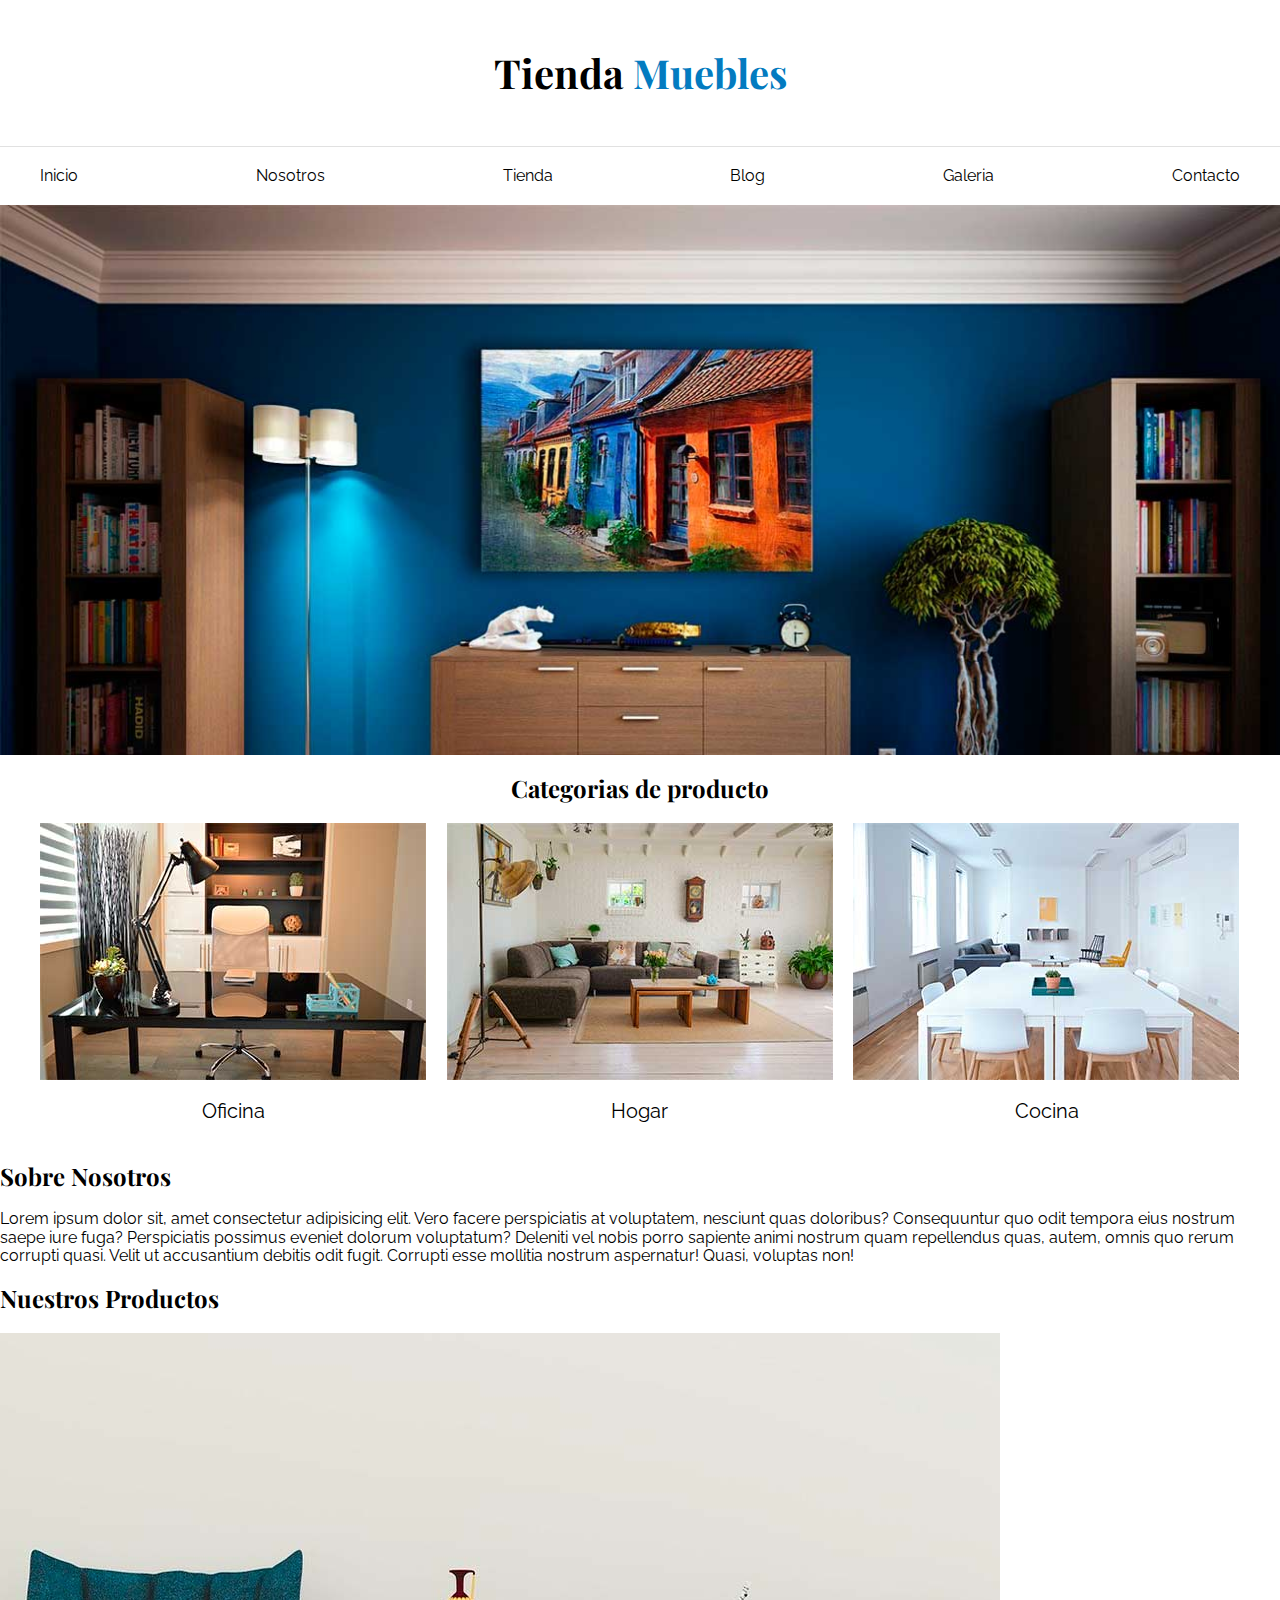
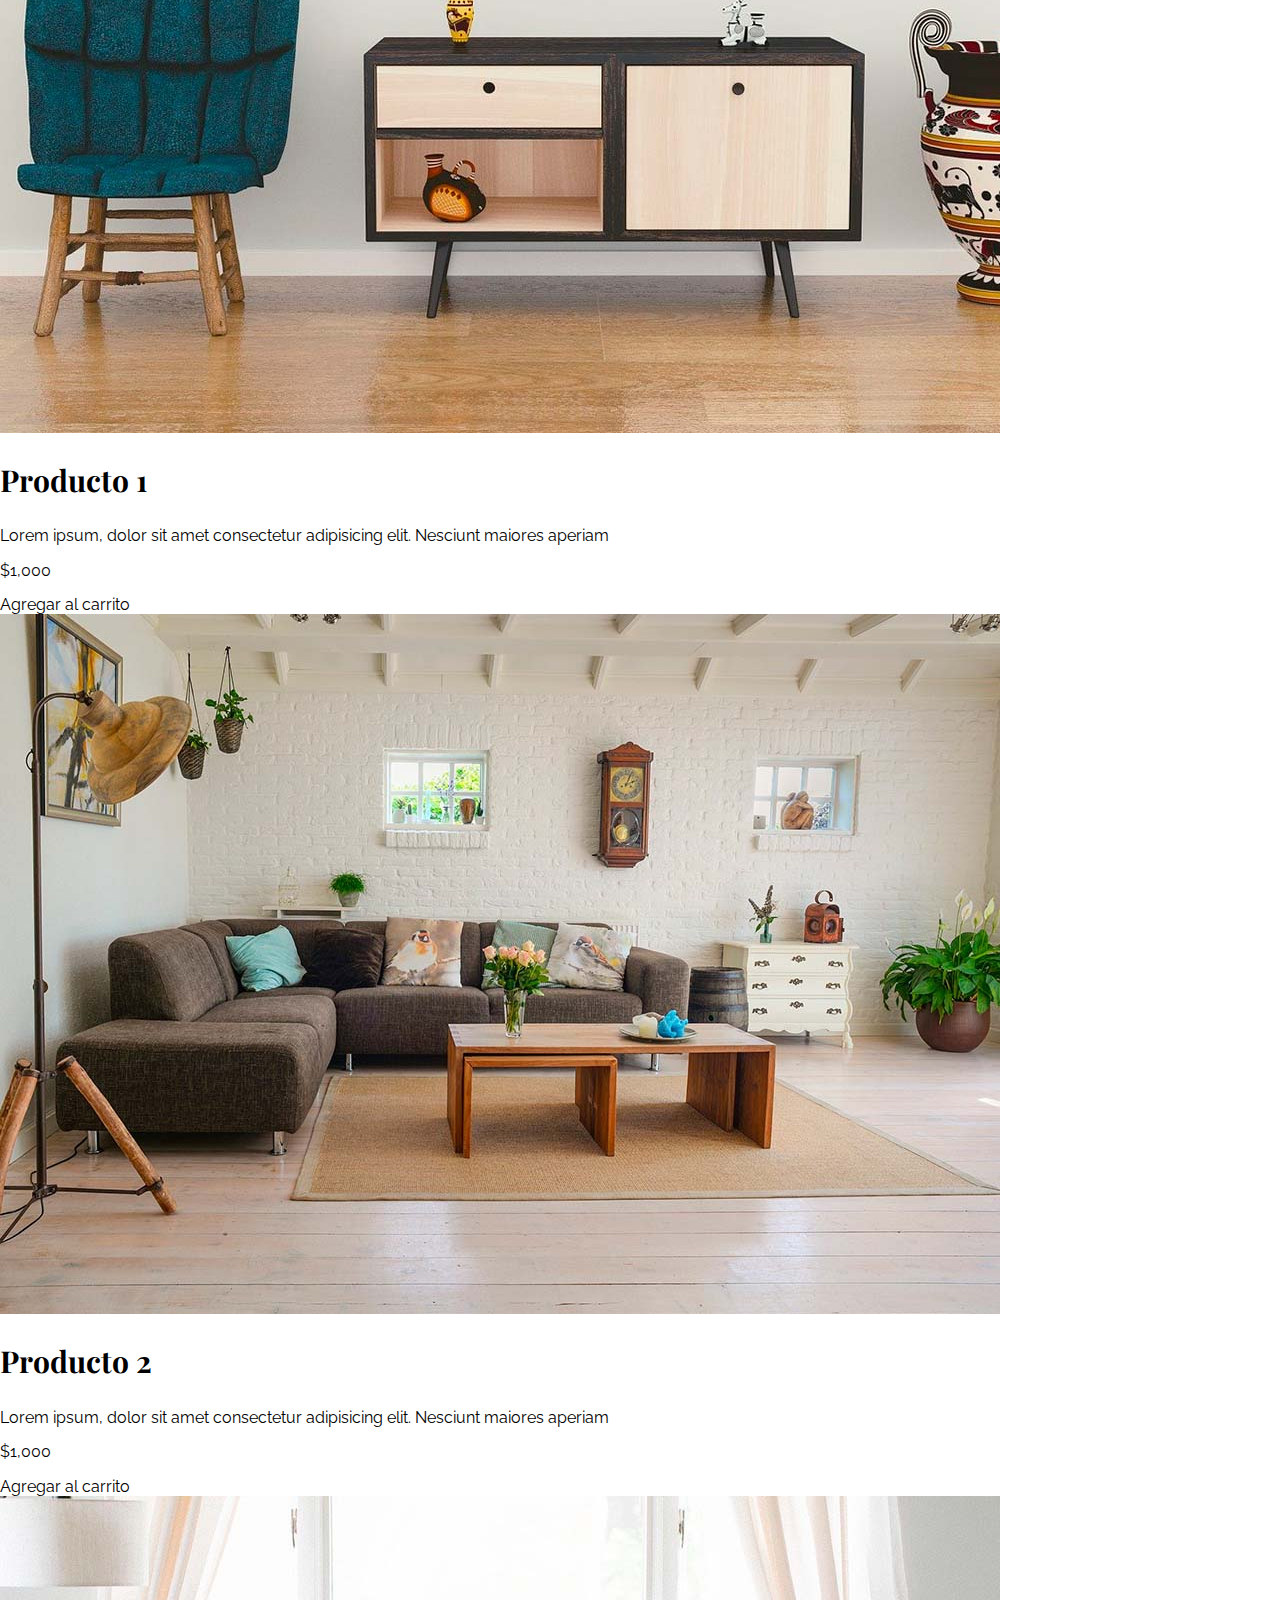
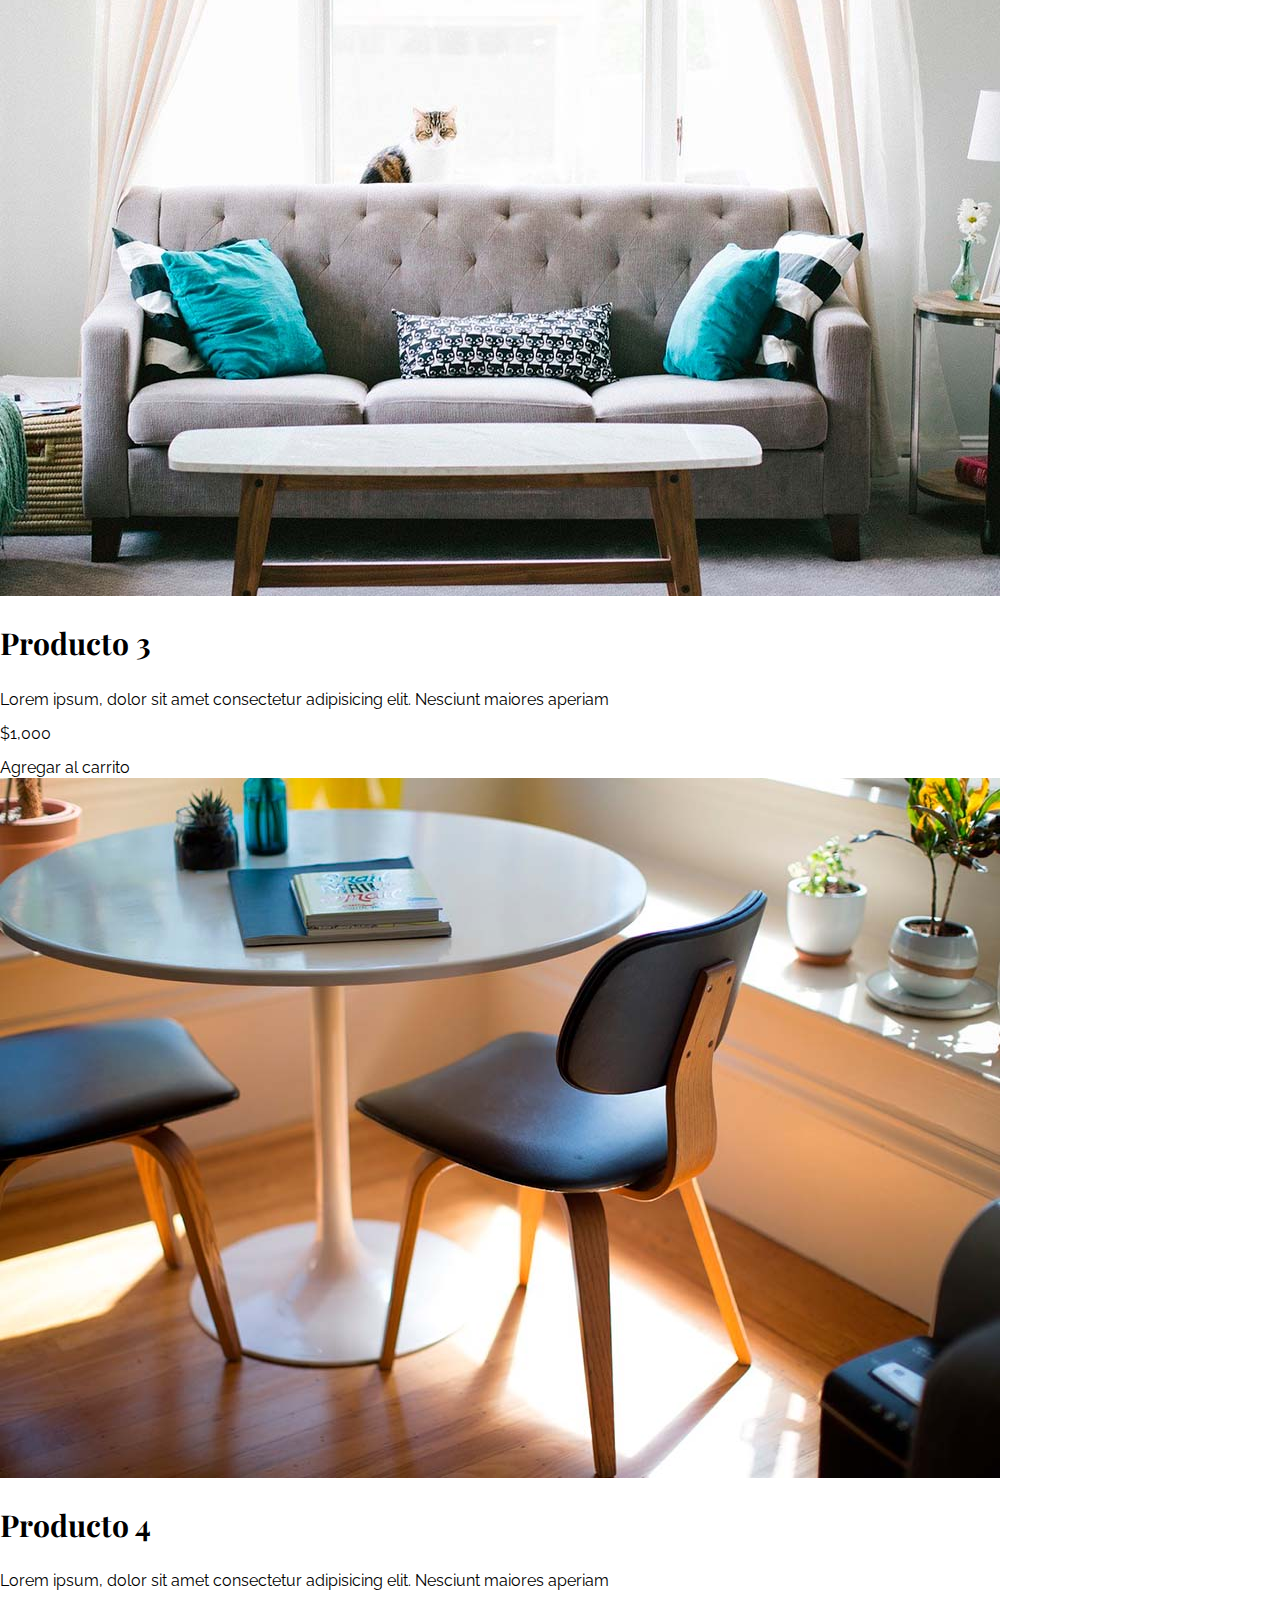
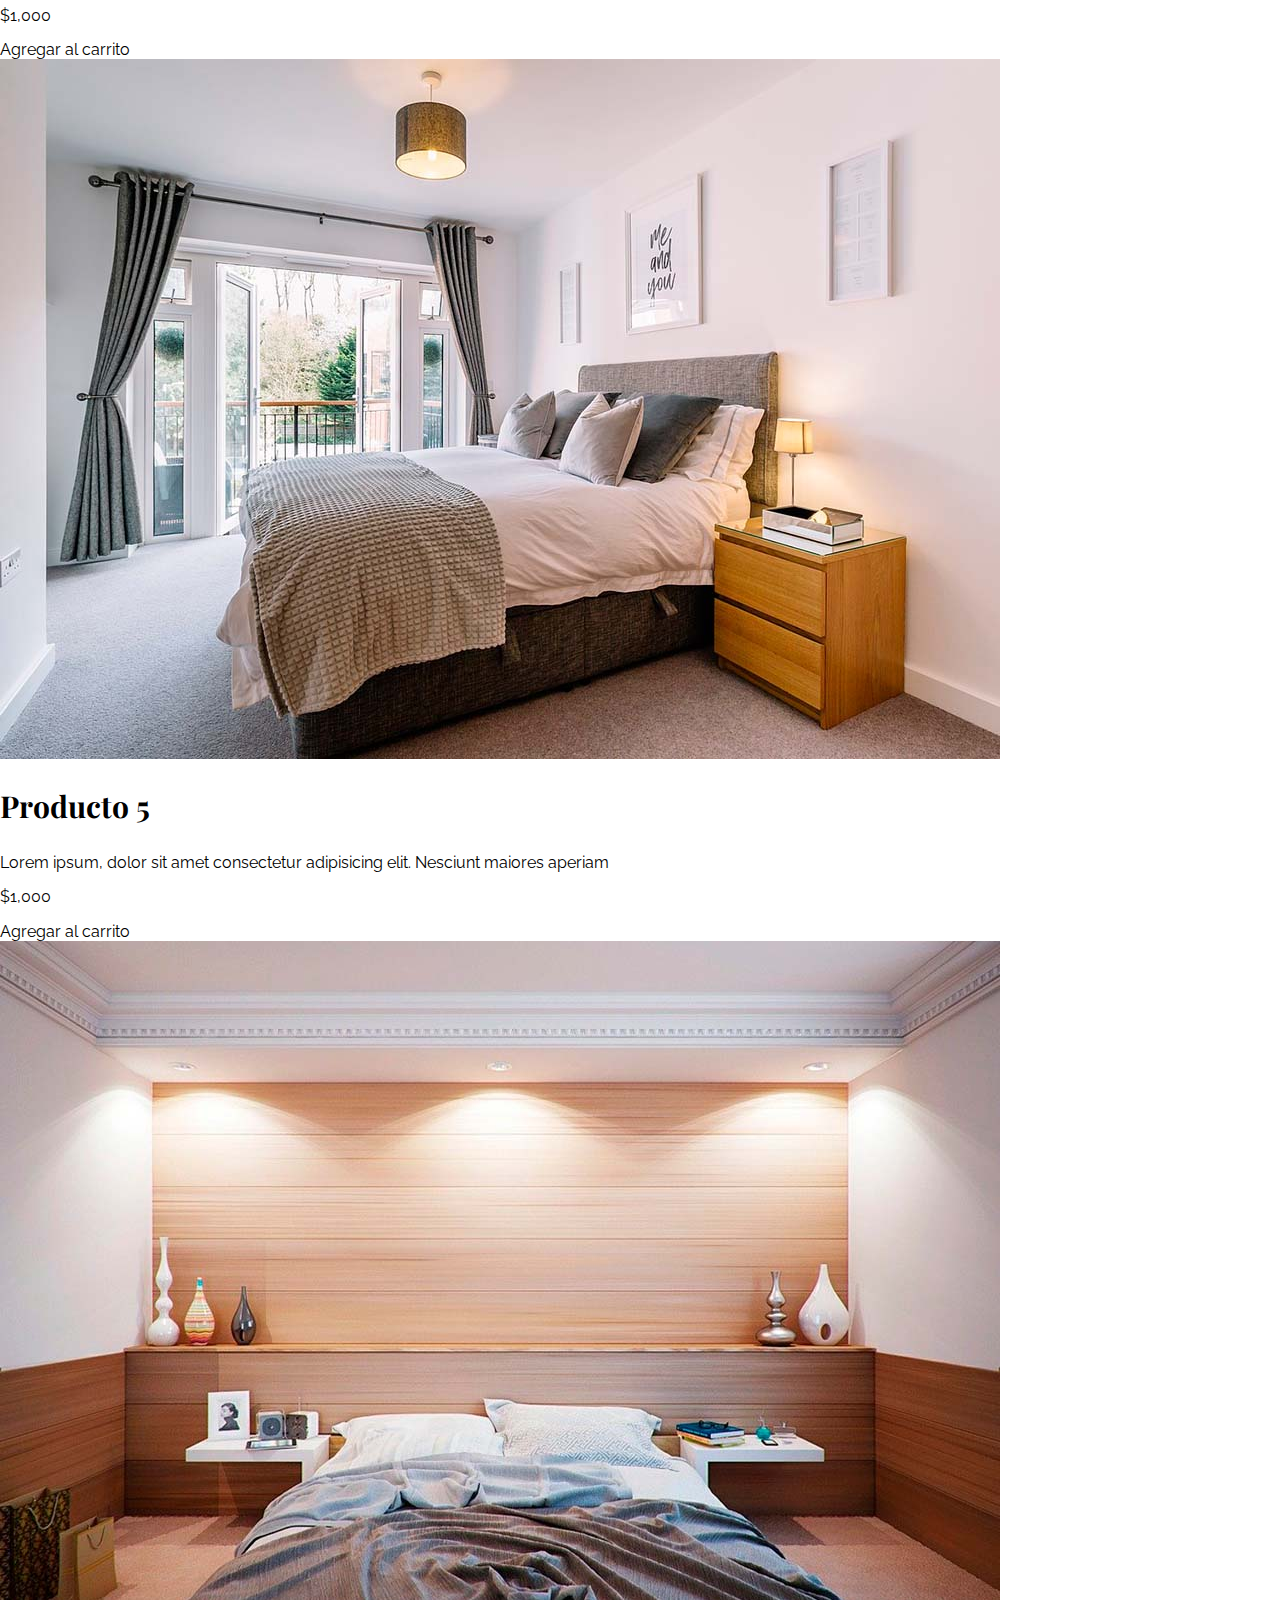
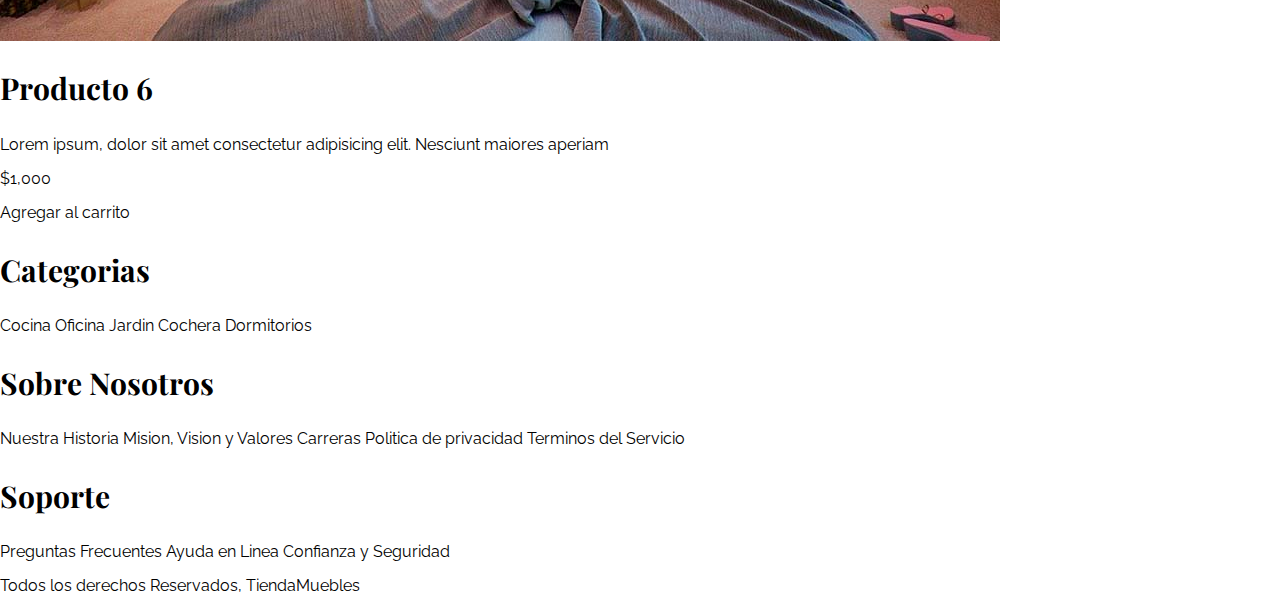
==== commit 96fce10b: "dandole forma a tiendaMueble" ====
--- a/index.html
+++ b/index.html
@@ -7,6 +7,7 @@
   <meta name="viewport" content="width=device-width, initial-scale=1.0" />
   <title>Tienda Muebles</title>
   <link rel="stylesheet" href="./css/normalize.css" />
+  <link rel="preconnect" href="https://fonts.googleapis.com"><link rel="preconnect" href="https://fonts.gstatic.com" crossorigin><link href="https://fonts.googleapis.com/css2?family=Playfair+Display:wght@700&family=Raleway:wght@400;700;900&family=Roboto:wght@500&display=swap" rel="stylesheet">  
   <link rel="stylesheet" href="./css/style.css" />
 </head>
 
@@ -28,21 +29,21 @@
 
   <div class="hero"></div>
 
-  <section class="contenedor">
+  <section class="contenedor categorias">
     <h2>Categorias de <span>producto</span></h2>
 
     <div class="listado-categorias">
-      <div>
+      <div class="categorias">
         <img src="img/categoria1.jpg" alt="Imagen Categoria" />
         <a href="#">Oficina</a>
       </div>
 
-      <div>
+      <div class="categorias">
         <img src="img/categoria2.jpg" alt="Imagen Categoria" />
         <a href="#">Hogar</a>
       </div>
       
-      <div>
+      <div class="categorias">
         <img src="img/categoria3.jpg" alt="Imagen Categoria" />
         <a href="#">Cocina</a>
       </div>
--- a/css/style.css
+++ b/css/style.css
@@ -1,27 +1,47 @@
 html{
     box-sizing: border-box;
+    font-size: 62.5%;  /* 1Rem = 10px */
 }
 
 *,*::before, *:after{
     box-sizing: inherit;
 }
 
+body{
+    font-family: 'Raleway', sans-serif;
+    font-size: 1.6rem;
+}
+
 /* Globales */
+h1, h2, h3{
+    font-family: 'Playfair Display', serif;
+}
+
+h3{
+    font-size: 3rem;
+}
+
 a{
     text-decoration: none;
     color: #000;
 }
 
 .contenedor{
-    max-width: 1200px;
+    max-width: 120rem;
     margin: 0 auto;
+}
+
+img{
+    max-width: 100%;
+    display: block;
 }
 
 /* Header y Navegacion */
 .nombre-sitio{
-    margin-top: #e1e1e1;
-    margin-bottom: solid;
+    margin-top: 5rem;
+    margin-bottom: 5rem;
     text-align: center;
+    font-size: 4rem;
 }
 
 .nombre-sitio span{
@@ -29,11 +49,11 @@
 }
 
 .contenedor-navegacion{
-    border-top: 1px solid #e1e1e1;
+    border-top: .1rem solid #e1e1e1;
 }
 
 .nav-principal{
-    padding: 20px 0;
+    padding: 2rem 0;
     display: flex;
     justify-content: space-between;
     
@@ -45,14 +65,32 @@
     background-image: url(../img/principal.jpg);
     background-repeat: no-repeat;
     background-size: cover;
-    height: 550px;
+    height: 55rem;
 
 }
 
 /**categorias**/
 
+.categorias h2{
+    text-align: center;
+}
+
+.categorias a{
+    display: block;
+    text-align: center;
+    padding: 2rem;
+    font-size: 2rem;
+}
+
+.categorias a:hover{
+    background-color: #037bc0;
+    color: #ffffff;
+    border-bottom-right-radius: 1rem;
+
+}
+
 .listado-categorias{
     display: grid;
     grid-template-columns: repeat(3, 1fr);
-    gap: 20px;
+    gap: 2rem;
 }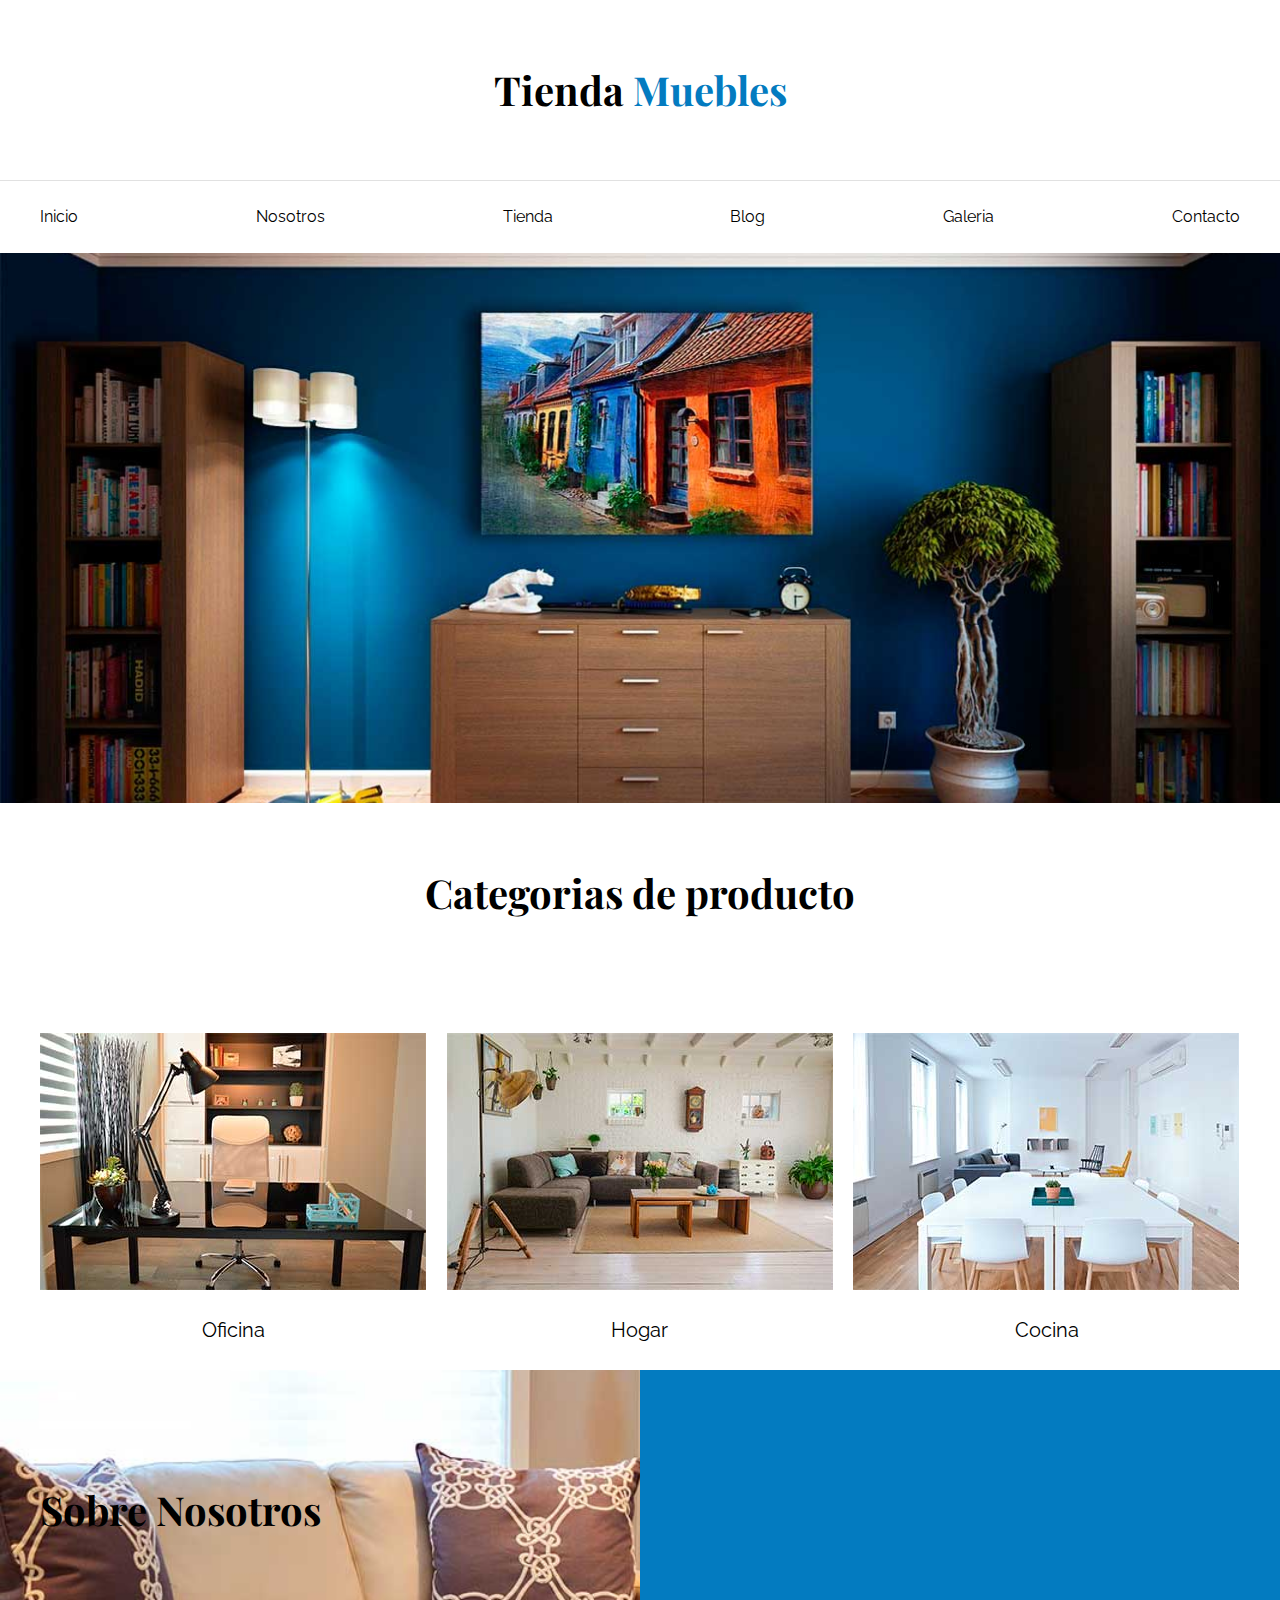
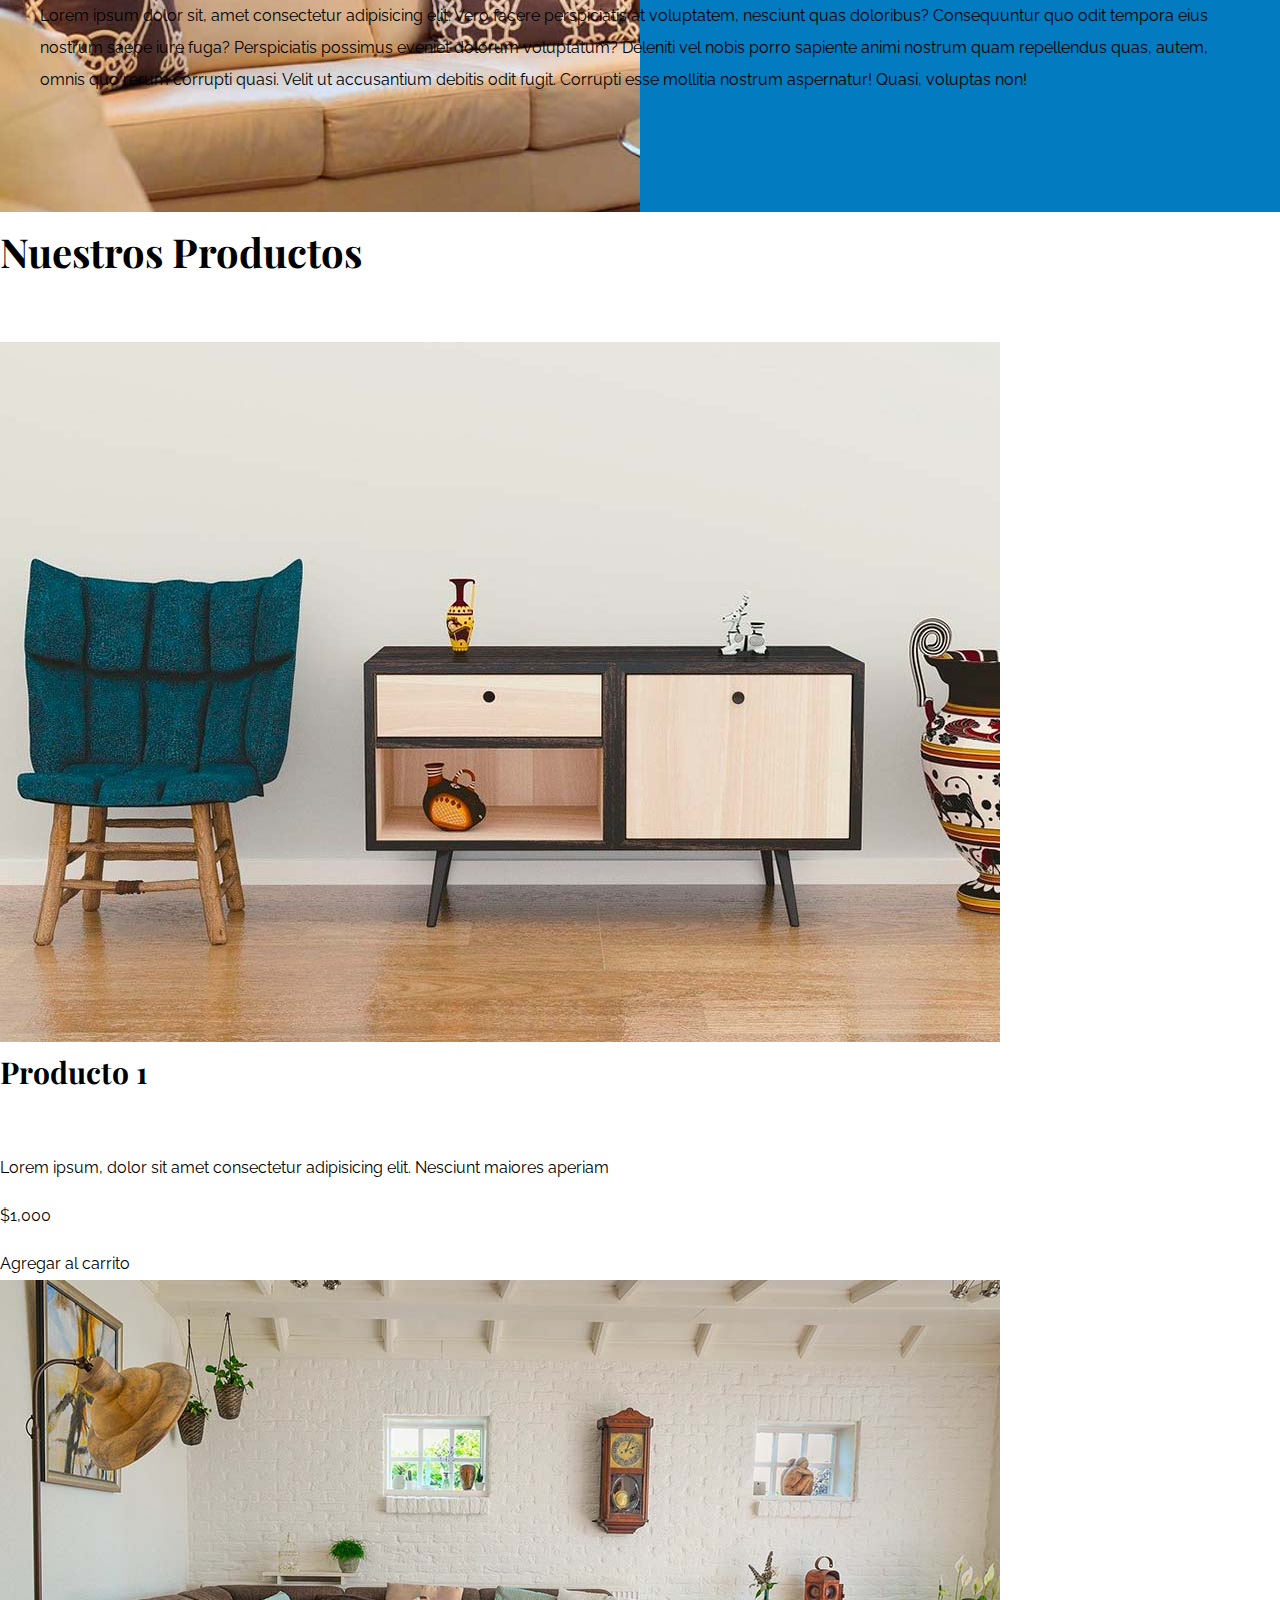
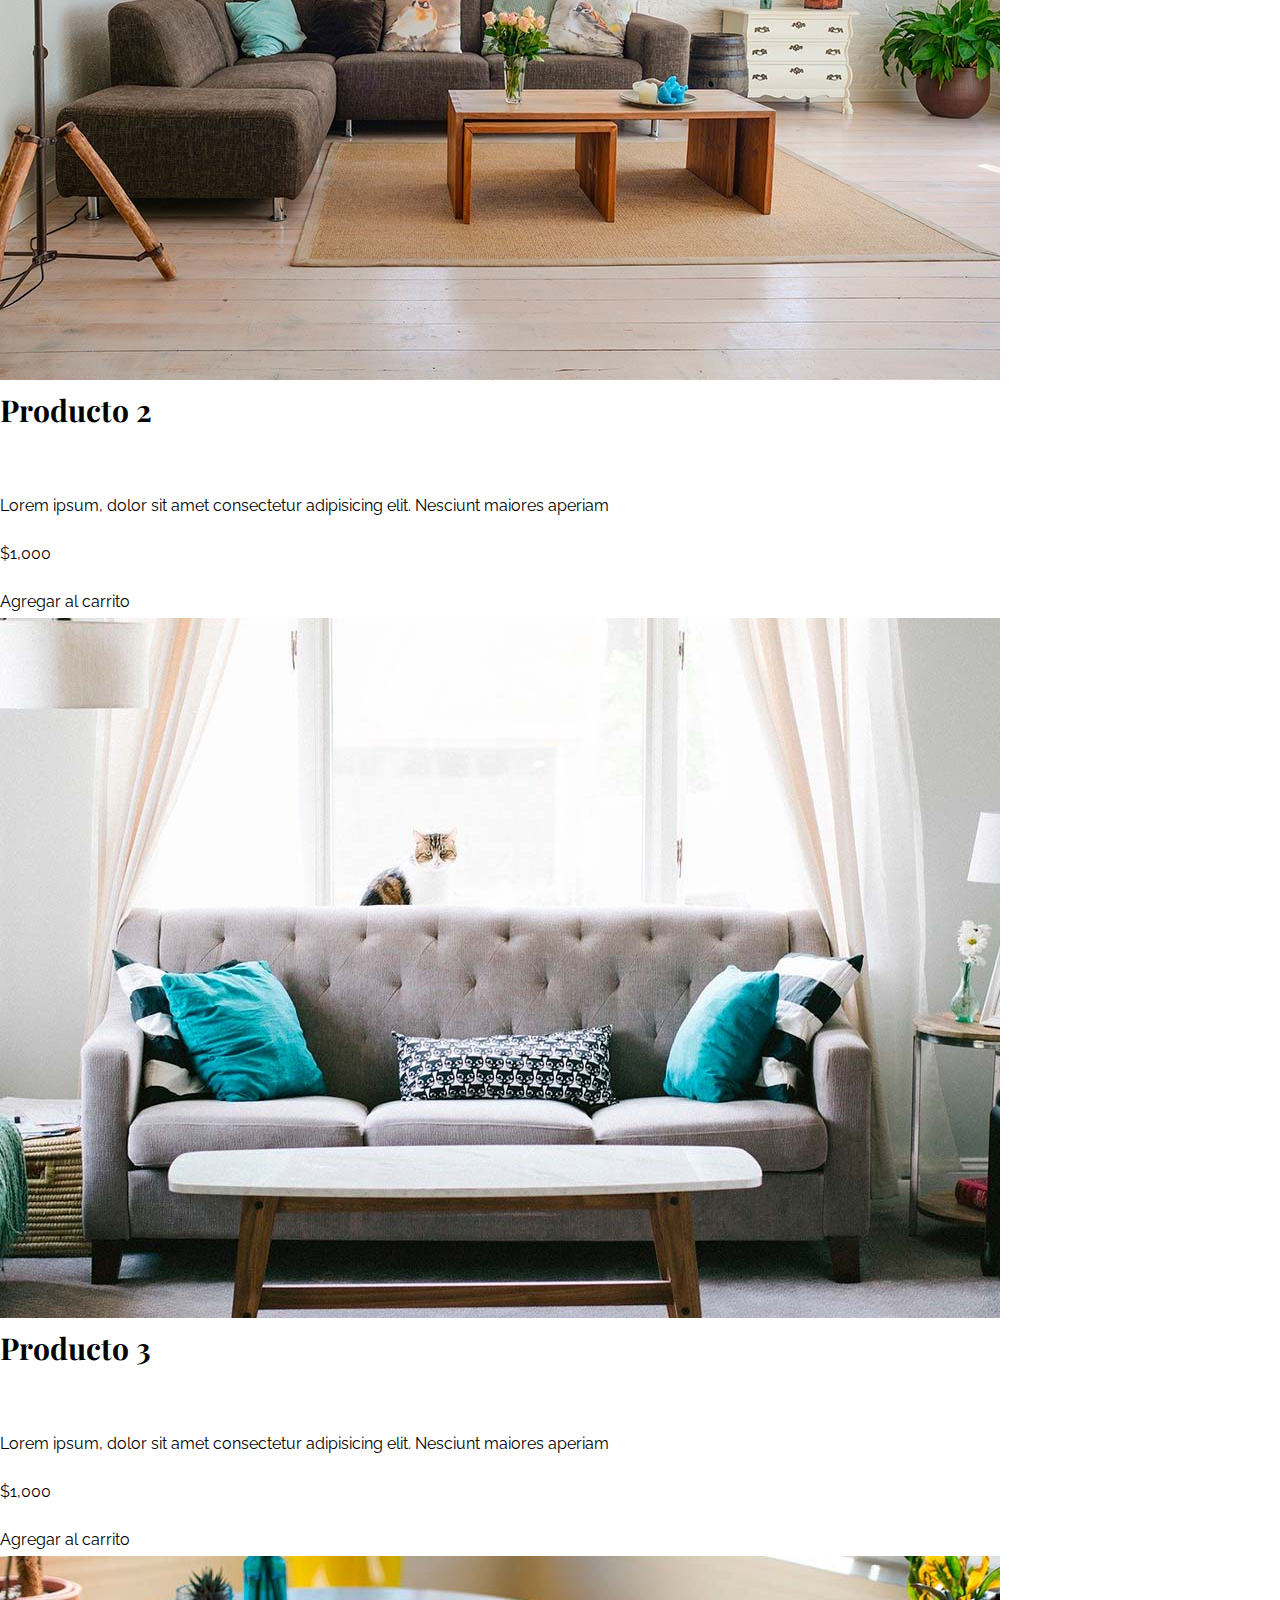
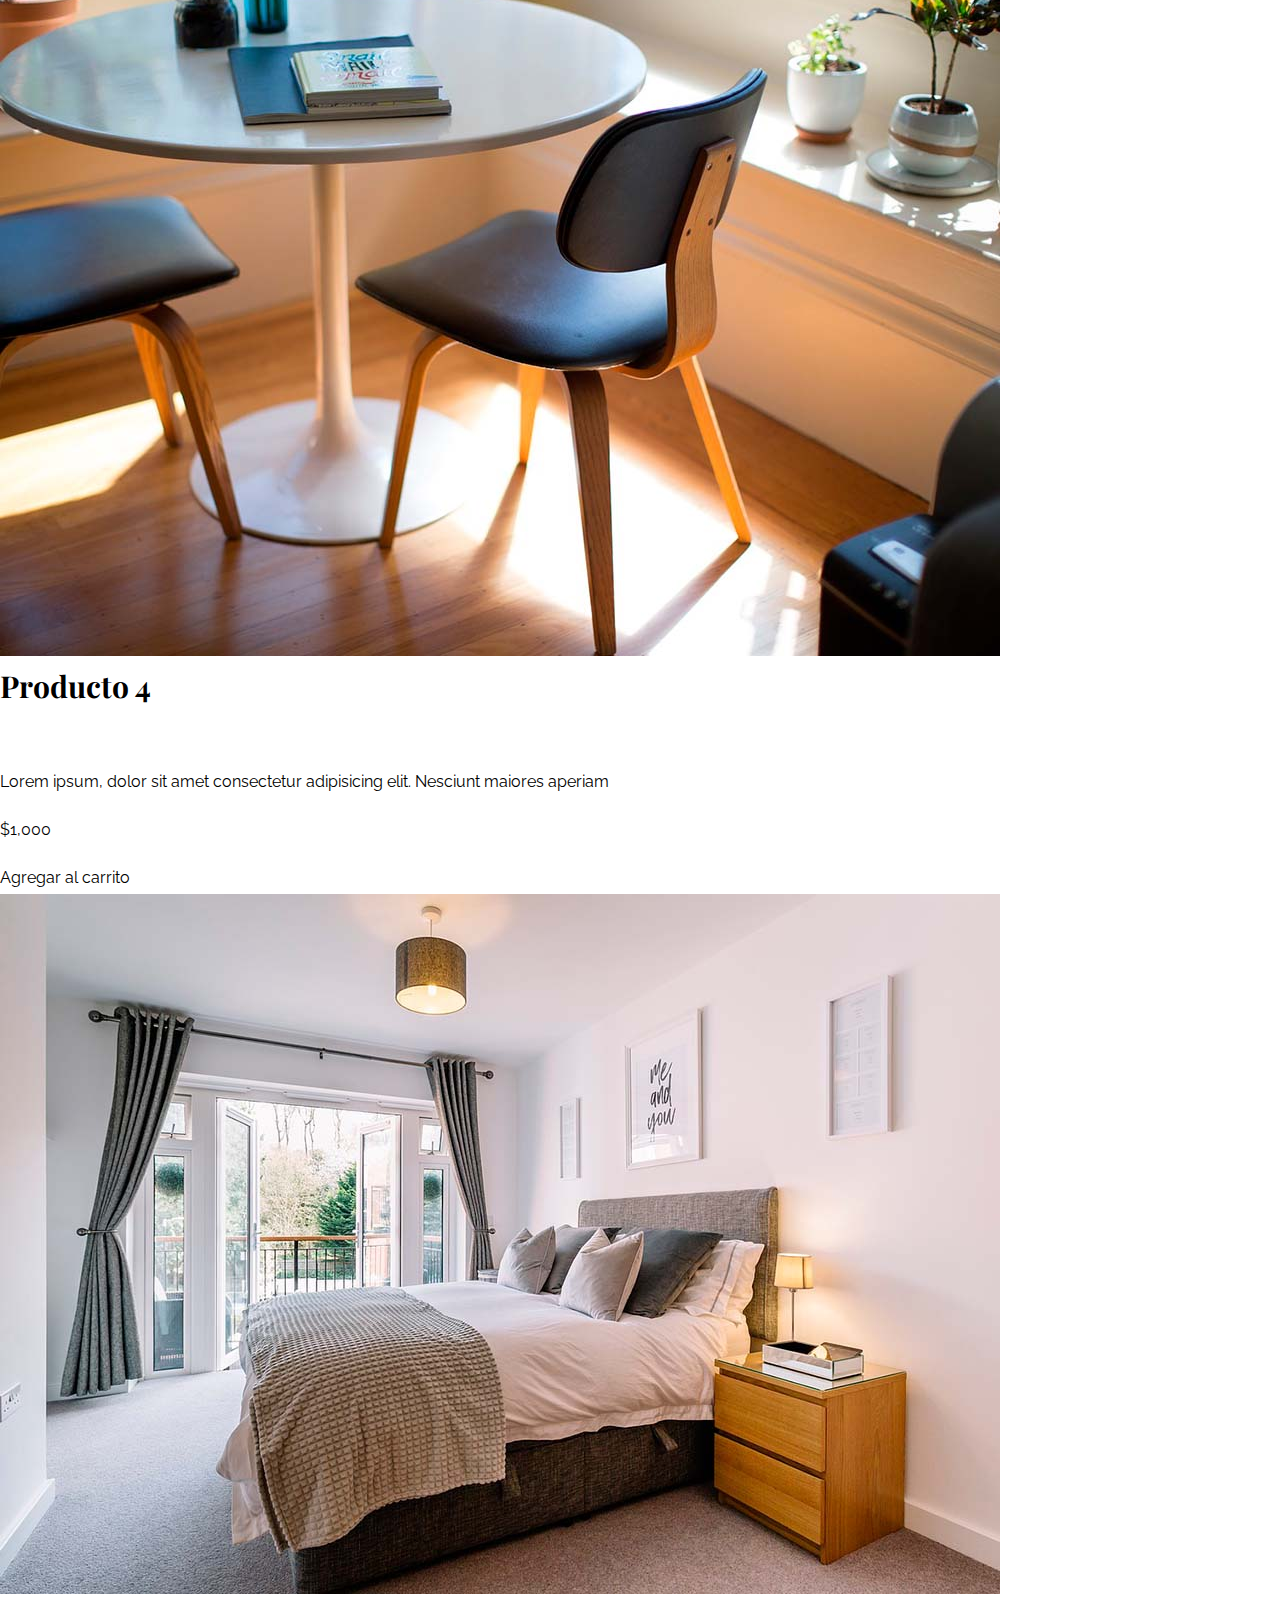
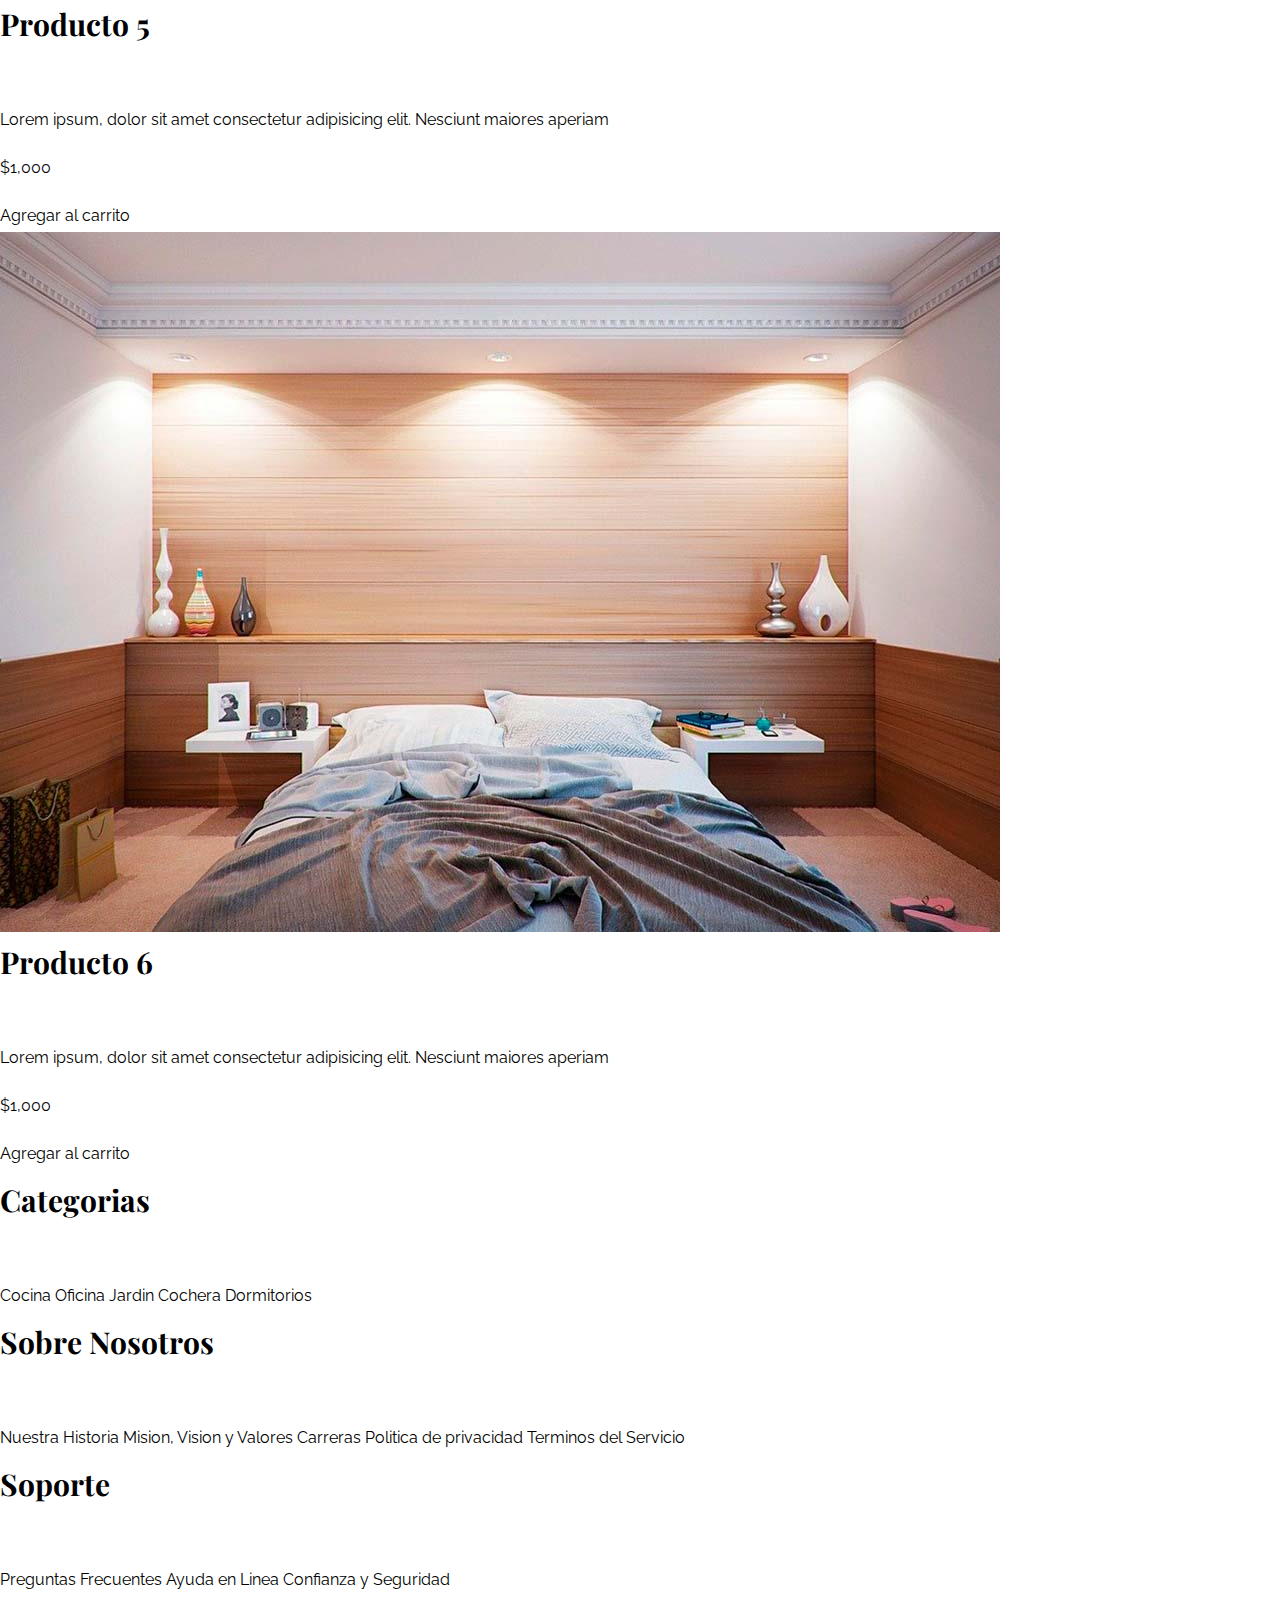
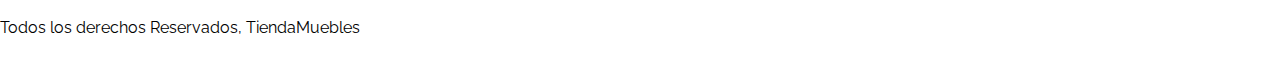
==== commit 68cae763: "estilo sobre nosotros" ====
--- a/index.html
+++ b/index.html
@@ -51,7 +51,7 @@
   </section>
 
   <section class="sobre-nosotros">
-    <div>
+    <div class="contenedor">
       <h2>Sobre Nosotros</h2>
       <p>
         Lorem ipsum dolor sit, amet consectetur adipisicing elit. Vero facere
--- a/css/style.css
+++ b/css/style.css
@@ -10,13 +10,20 @@
 body{
     font-family: 'Raleway', sans-serif;
     font-size: 1.6rem;
+    line-height: 2;
 }
 
 /* Globales */
 h1, h2, h3{
     font-family: 'Playfair Display', serif;
+    margin: 0 0 5rem 0;
 }
-
+h1{
+    font-size: 5rem;
+}
+h2{
+    font-size: 4rem;
+}
 h3{
     font-size: 3rem;
 }
@@ -39,7 +46,6 @@
 /* Header y Navegacion */
 .nombre-sitio{
     margin-top: 5rem;
-    margin-bottom: 5rem;
     text-align: center;
     font-size: 4rem;
 }
@@ -65,11 +71,16 @@
     background-image: url(../img/principal.jpg);
     background-repeat: no-repeat;
     background-size: cover;
+    background-position: center center;
     height: 55rem;
 
 }
 
 /**categorias**/
+
+.categorias{
+    padding-top: 5rem;
+}
 
 .categorias h2{
     text-align: center;
@@ -93,4 +104,15 @@
     display: grid;
     grid-template-columns: repeat(3, 1fr);
     gap: 2rem;
+}
+
+/** BLOQUE NOSOTROS **/
+
+.sobre-nosotros{
+    background-image: linear-gradient( to right, transparent 50%, #037bc0 50%, #037bc0 100%), url(../img/nosotros.jpg);
+    padding: 10rem 0;
+    background-position: left center;
+    background-repeat: no-repeat;
+     background-size: 100%, 120rem;
+
 }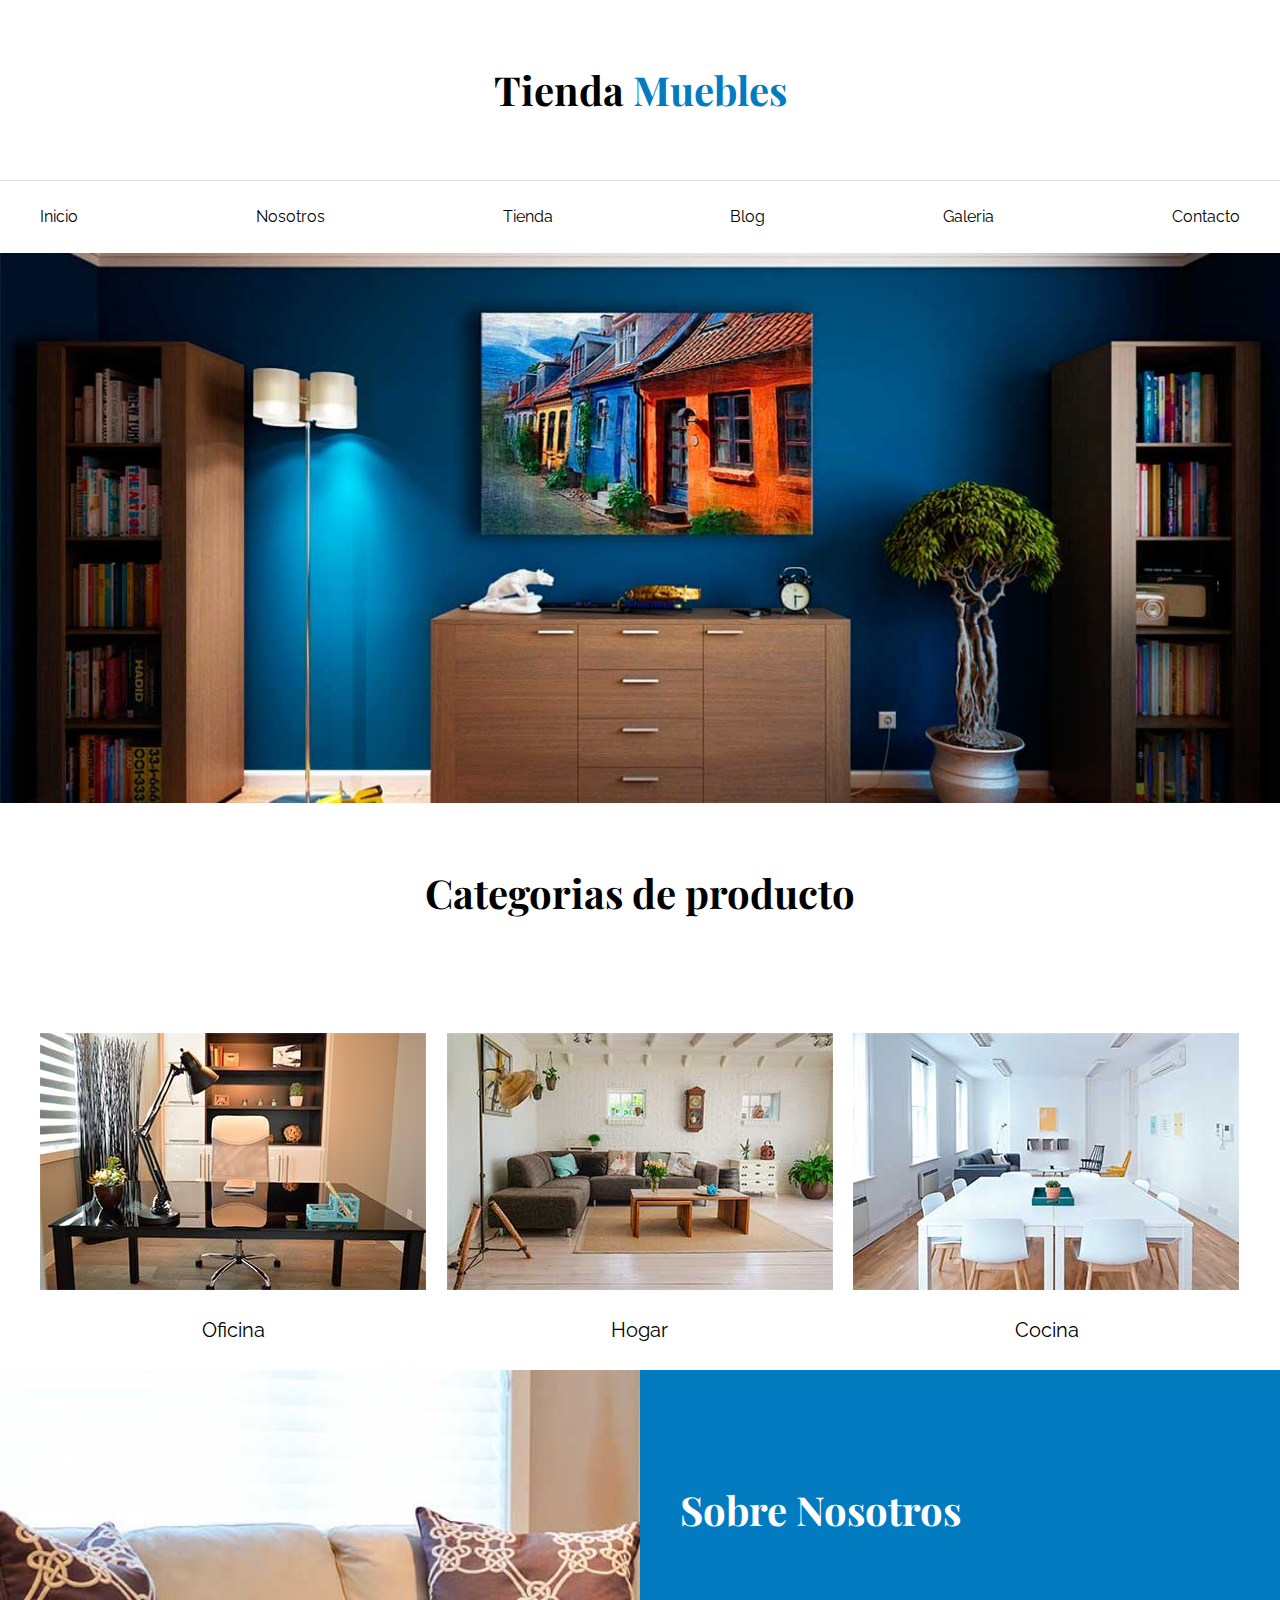
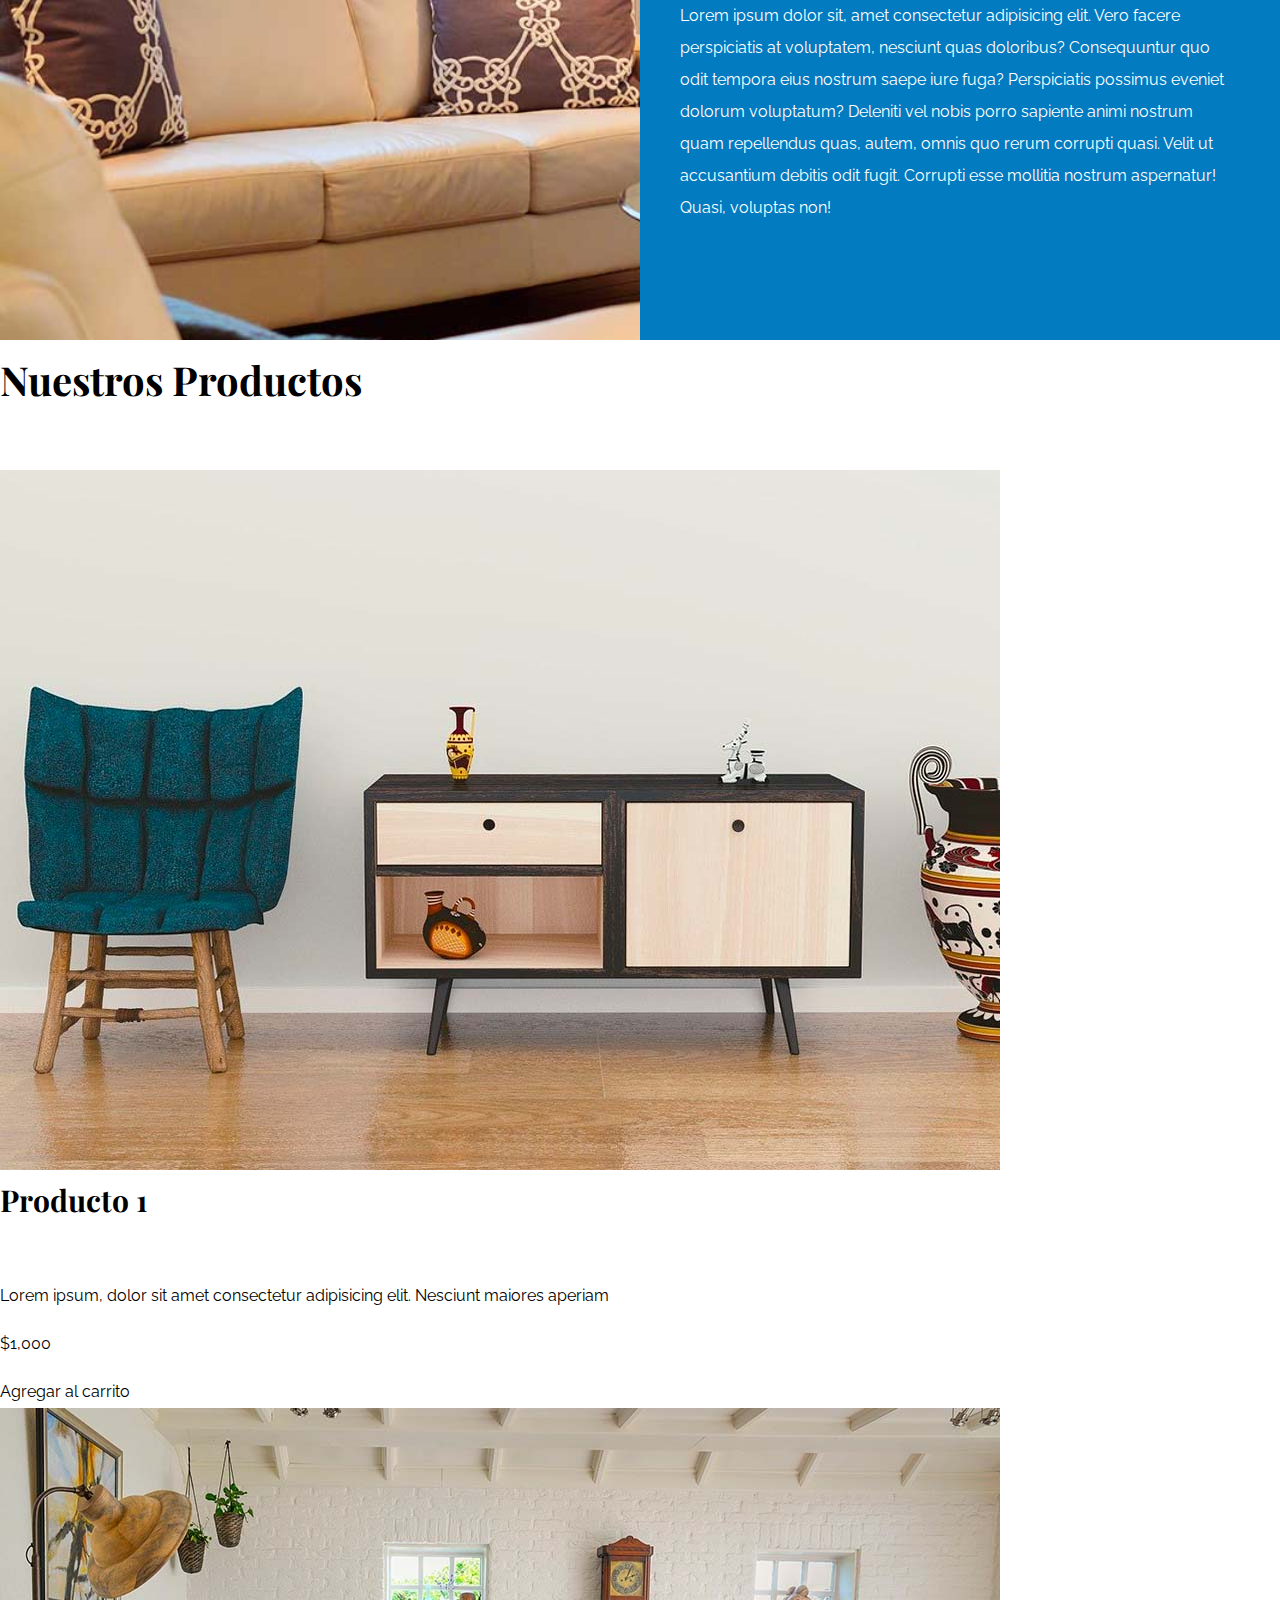
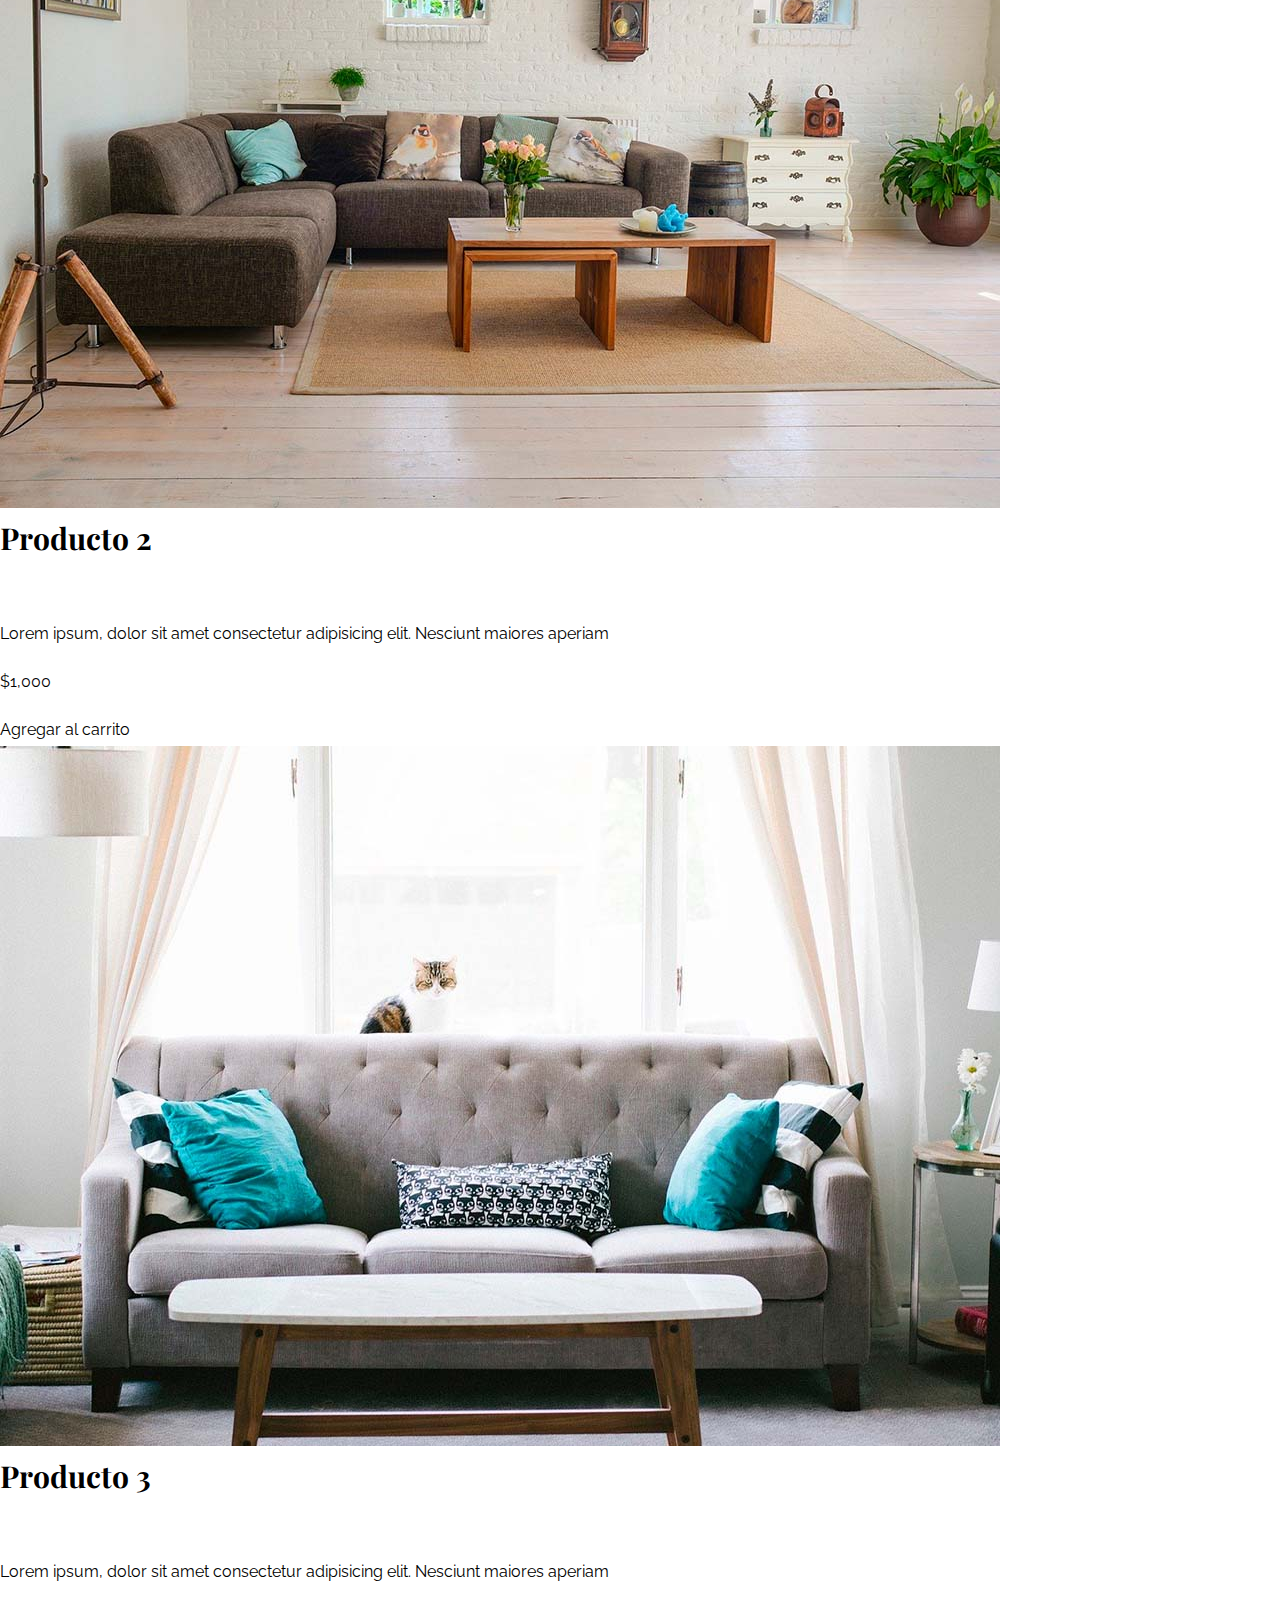
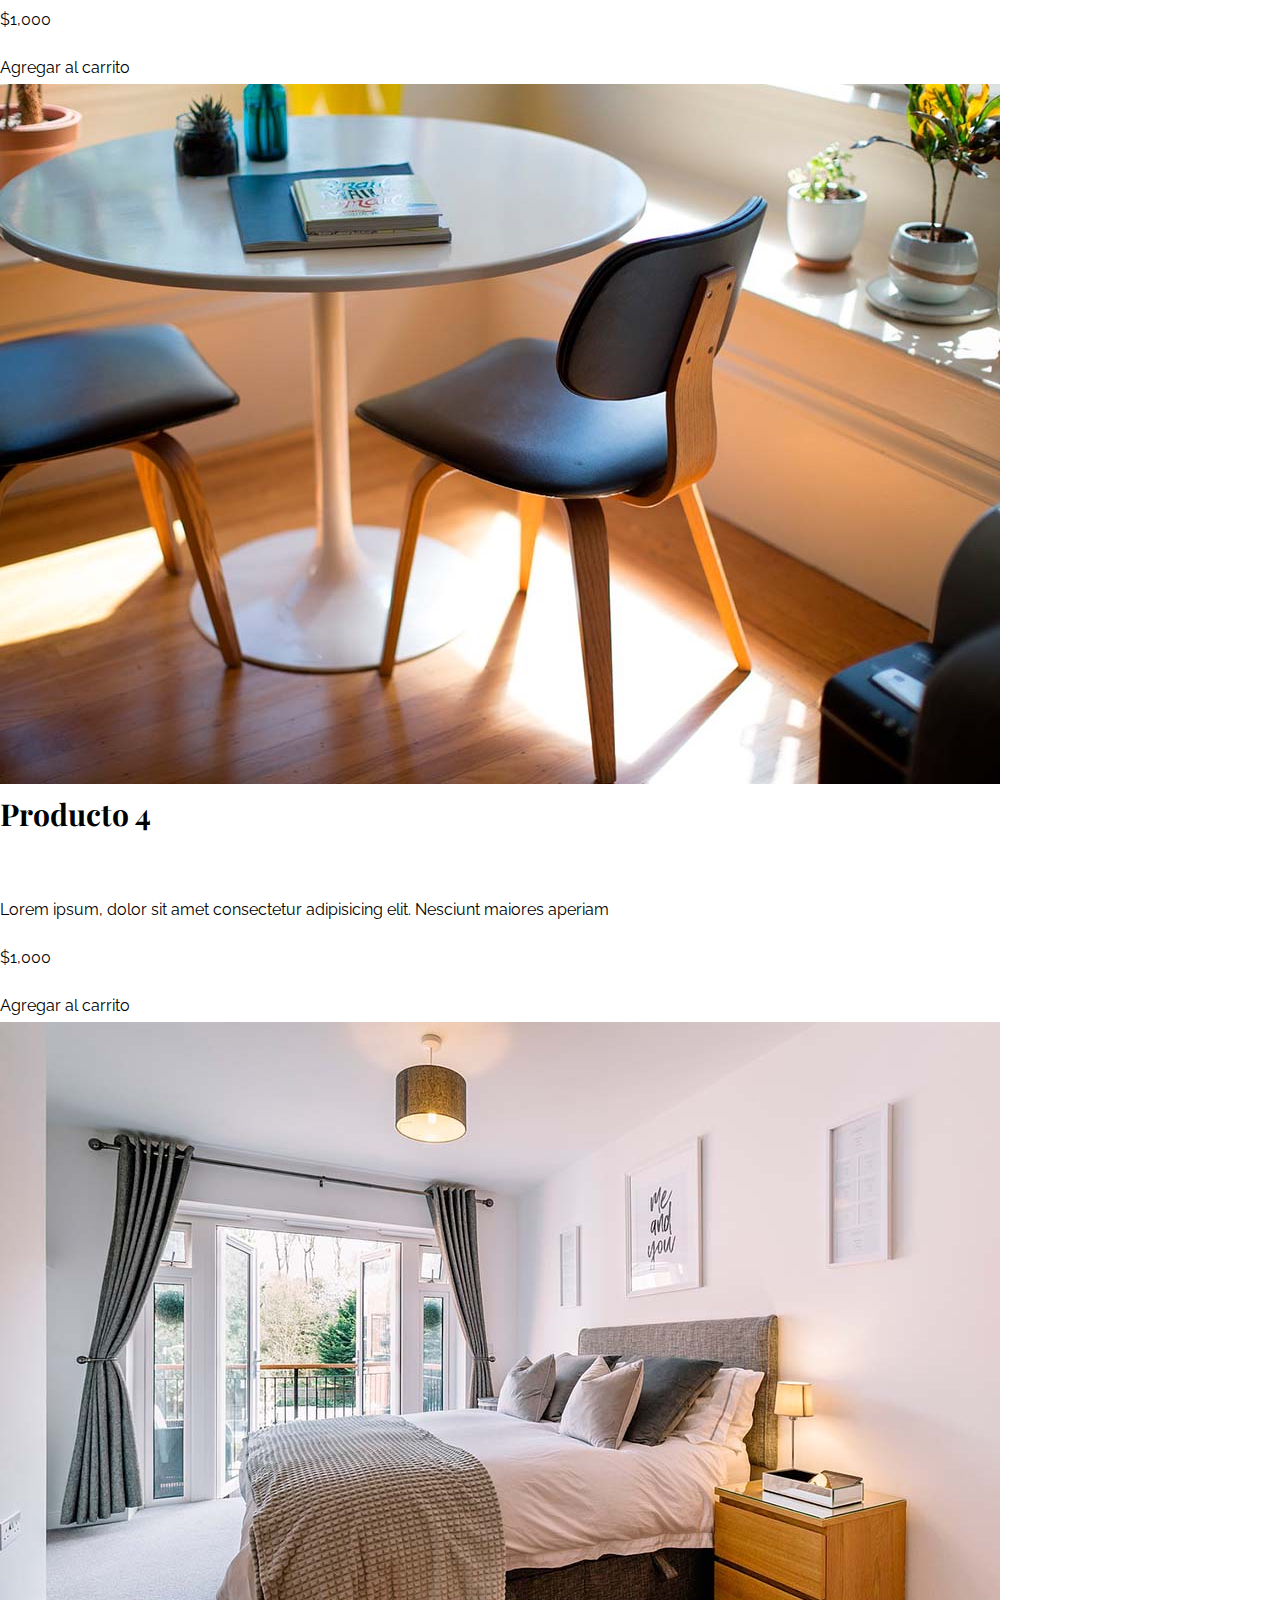
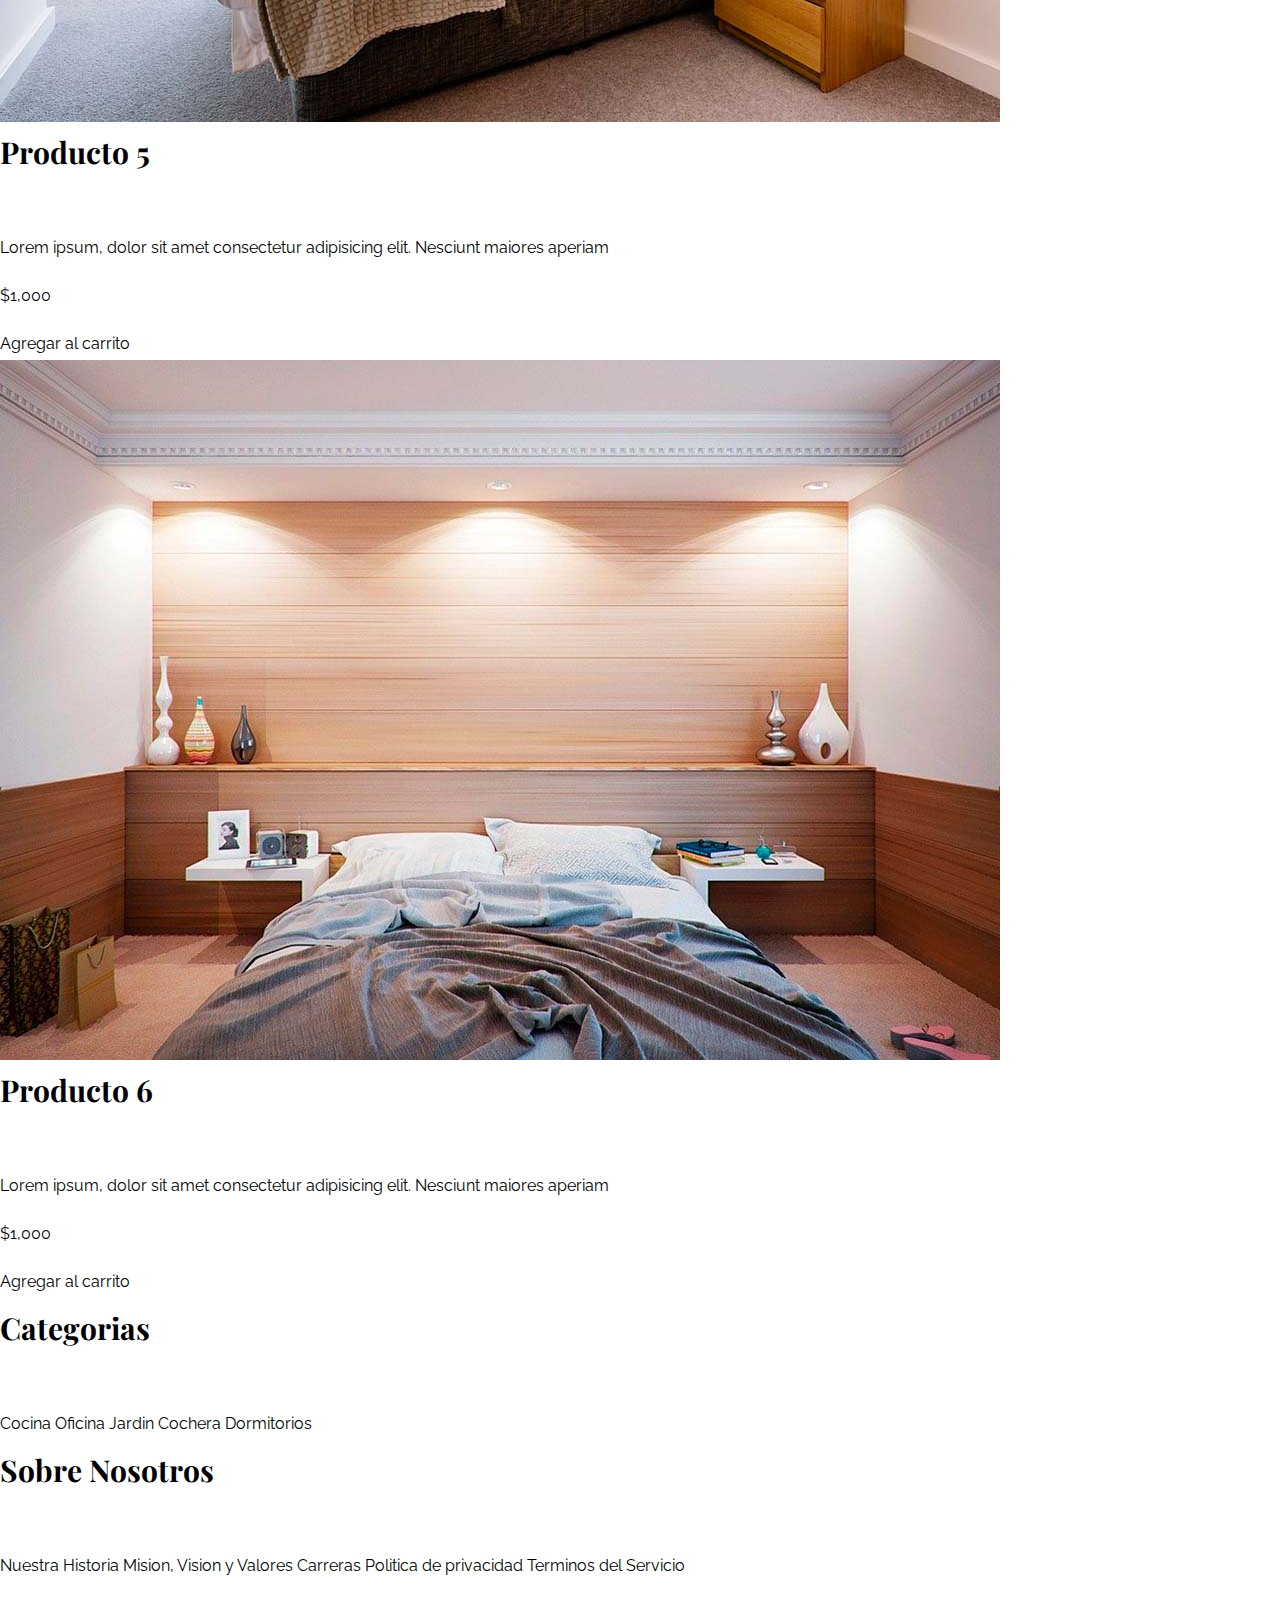
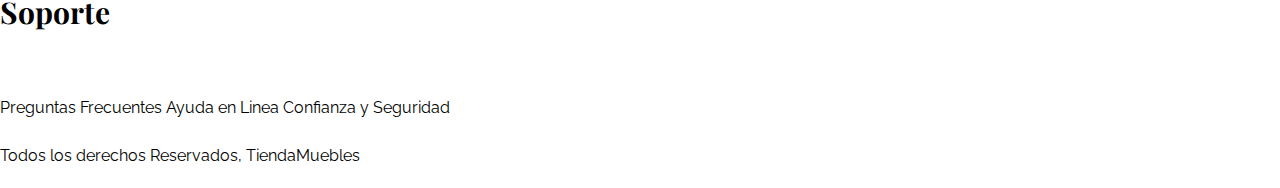
==== commit 9d95266a: "agregando estilos a sobre nosotros" ====
--- a/index.html
+++ b/index.html
@@ -51,17 +51,19 @@
   </section>
 
   <section class="sobre-nosotros">
-    <div class="contenedor">
-      <h2>Sobre Nosotros</h2>
-      <p>
-        Lorem ipsum dolor sit, amet consectetur adipisicing elit. Vero facere
-        perspiciatis at voluptatem, nesciunt quas doloribus? Consequuntur quo
-        odit tempora eius nostrum saepe iure fuga? Perspiciatis possimus
-        eveniet dolorum voluptatum? Deleniti vel nobis porro sapiente animi
-        nostrum quam repellendus quas, autem, omnis quo rerum corrupti quasi.
-        Velit ut accusantium debitis odit fugit. Corrupti esse mollitia
-        nostrum aspernatur! Quasi, voluptas non!
-      </p>
+    <div class="contenedor sobre-nosotros-grid">
+      <div class="texto-nosotros">
+        <h2>Sobre Nosotros</h2>
+        <p>
+          Lorem ipsum dolor sit, amet consectetur adipisicing elit. Vero facere
+          perspiciatis at voluptatem, nesciunt quas doloribus? Consequuntur quo
+          odit tempora eius nostrum saepe iure fuga? Perspiciatis possimus
+          eveniet dolorum voluptatum? Deleniti vel nobis porro sapiente animi
+          nostrum quam repellendus quas, autem, omnis quo rerum corrupti quasi.
+          Velit ut accusantium debitis odit fugit. Corrupti esse mollitia
+          nostrum aspernatur! Quasi, voluptas non!
+        </p>
+      </div>
     </div>
   </section>
 
--- a/css/style.css
+++ b/css/style.css
@@ -114,5 +114,14 @@
     background-position: left center;
     background-repeat: no-repeat;
      background-size: 100%, 120rem;
+}
 
+.sobre-nosotros-grid{
+    display: grid;
+    grid-template-columns: repeat(2, 1fr);
+    column-gap: 8rem;
+}
+.texto-nosotros{
+    grid-column: 2/3;
+    color: white;
 }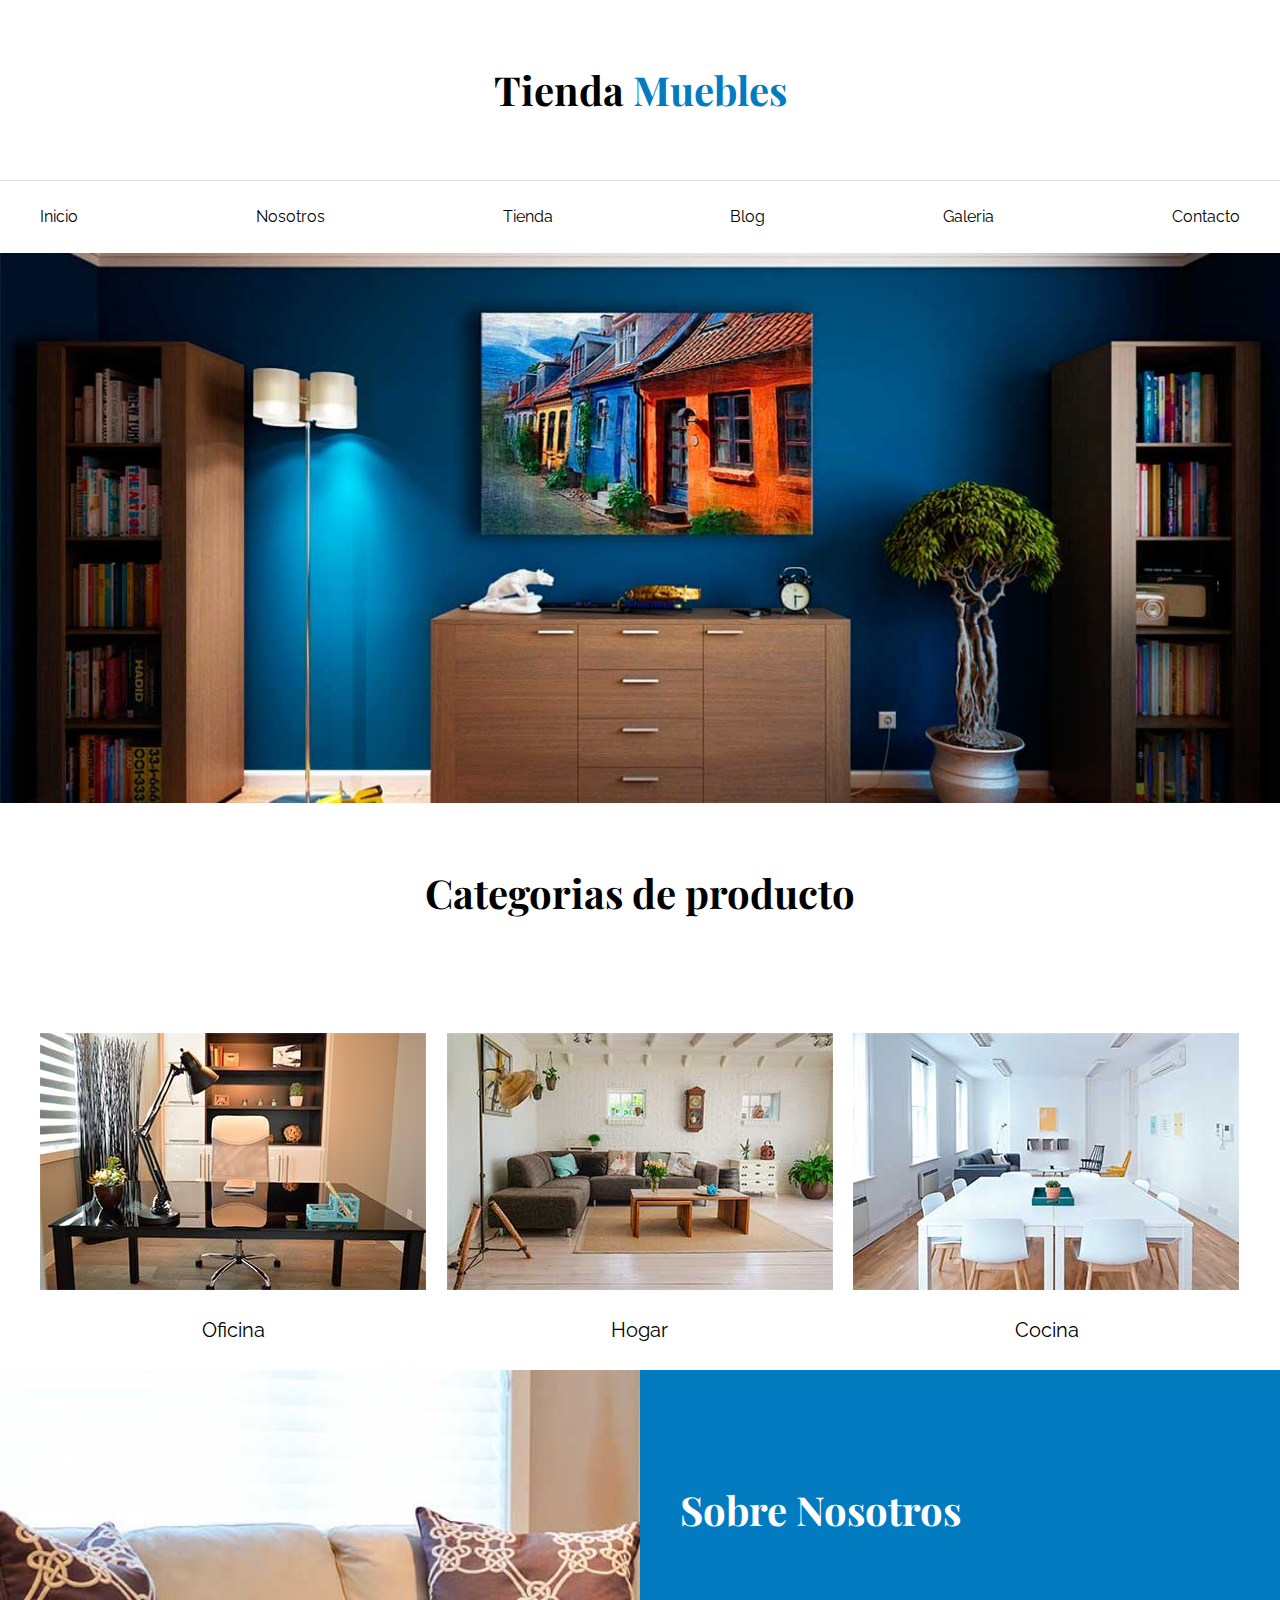
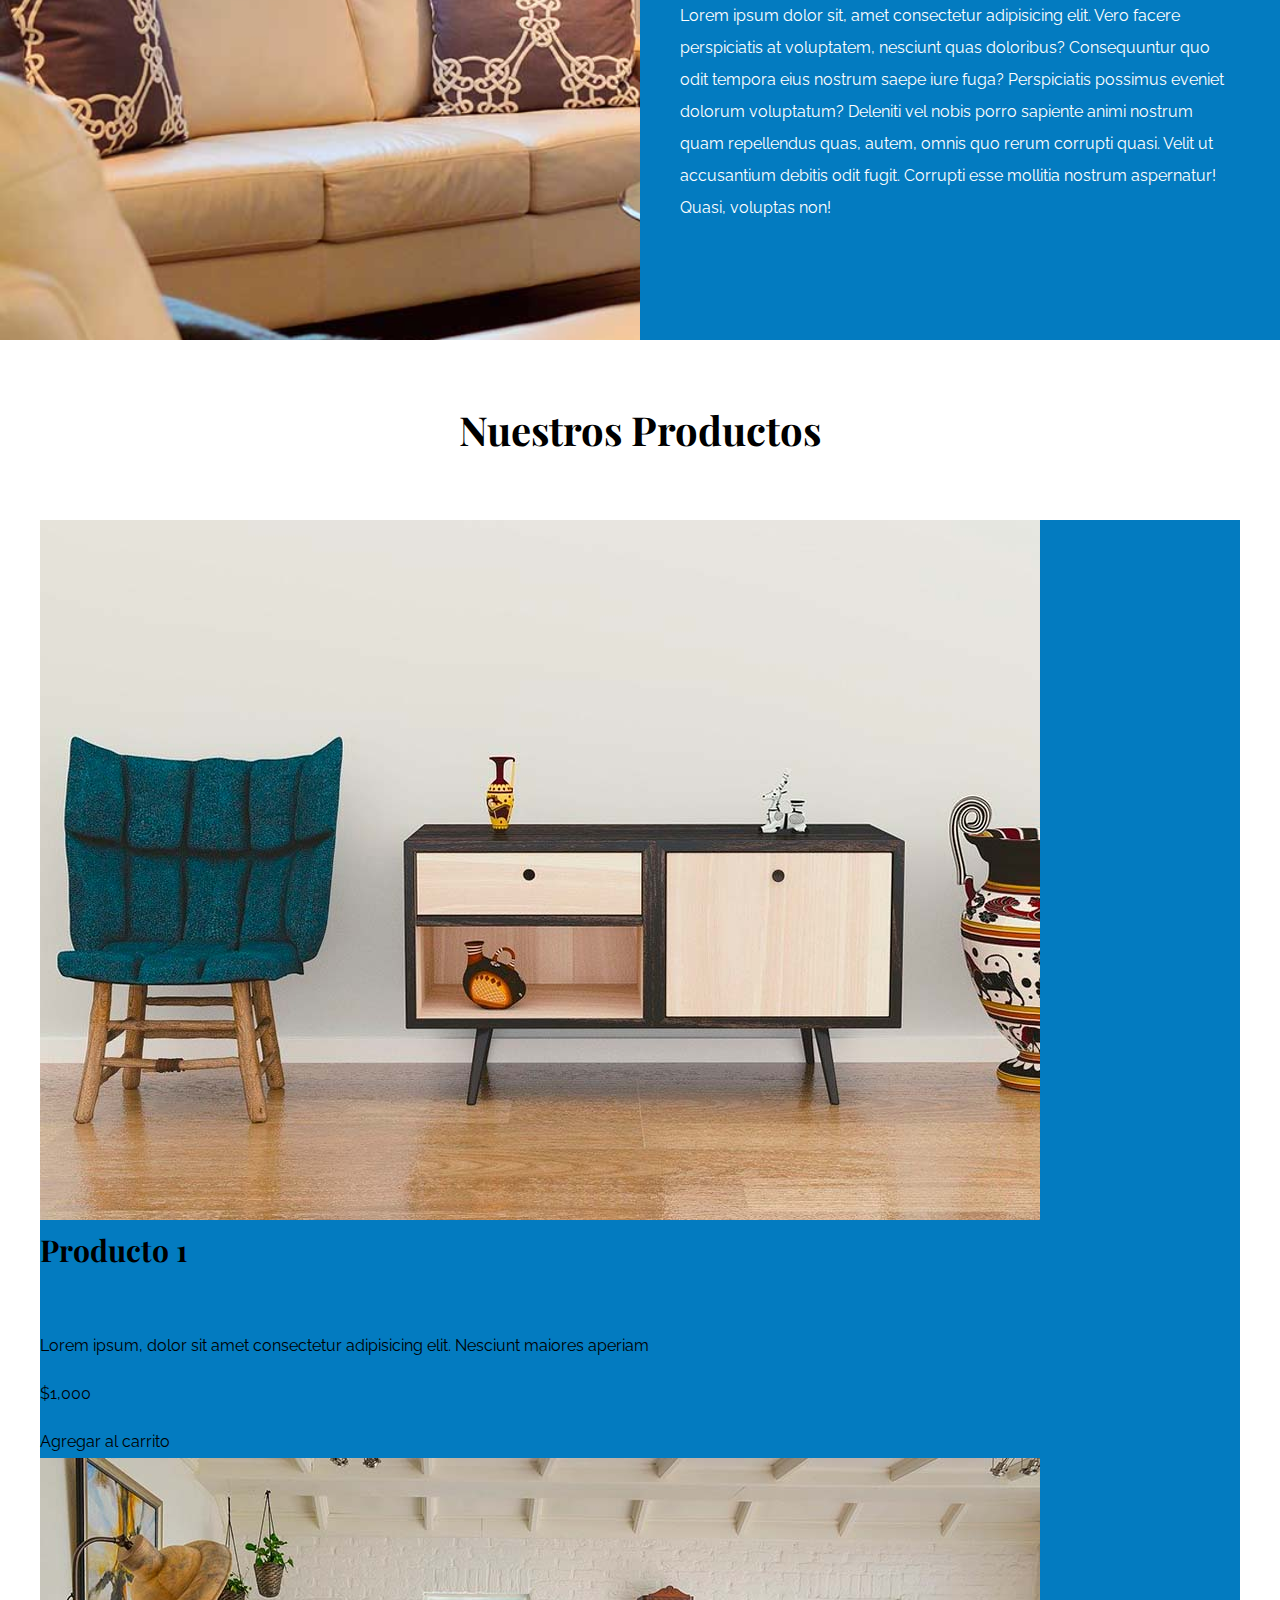
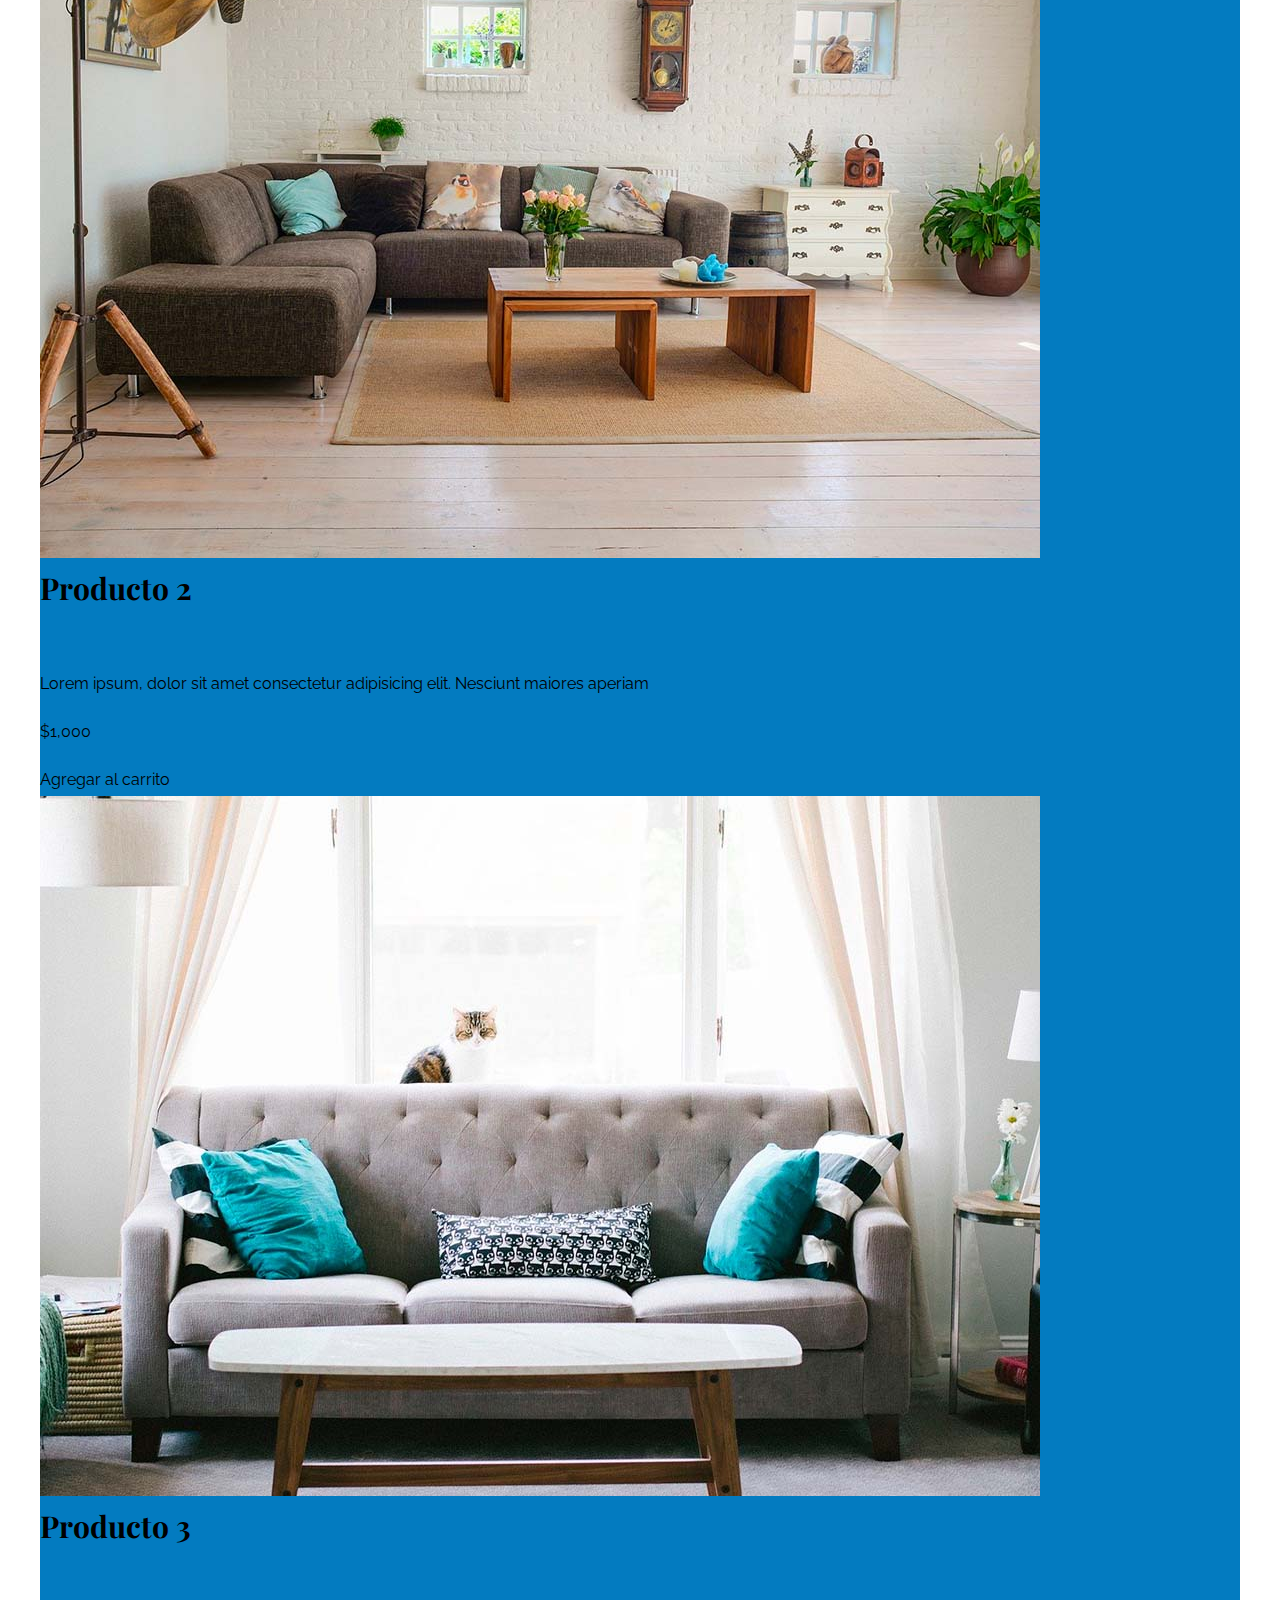
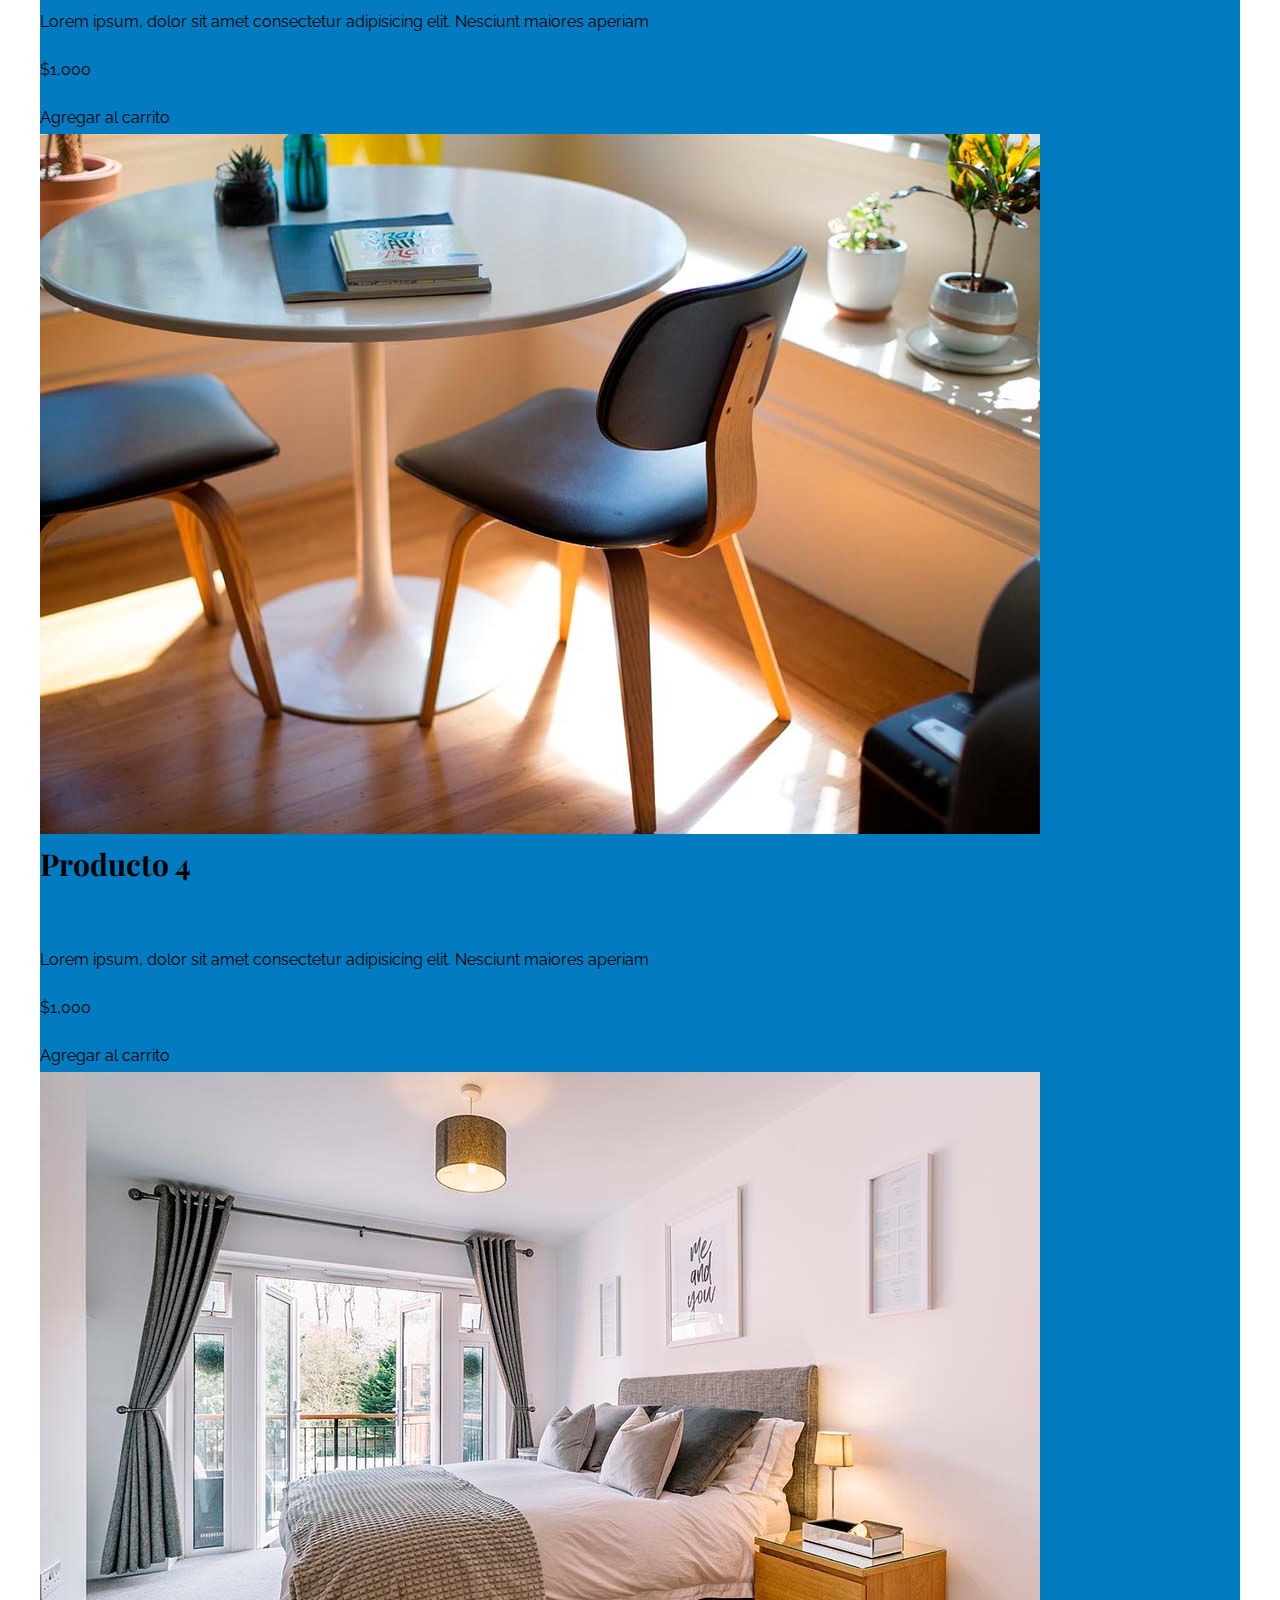
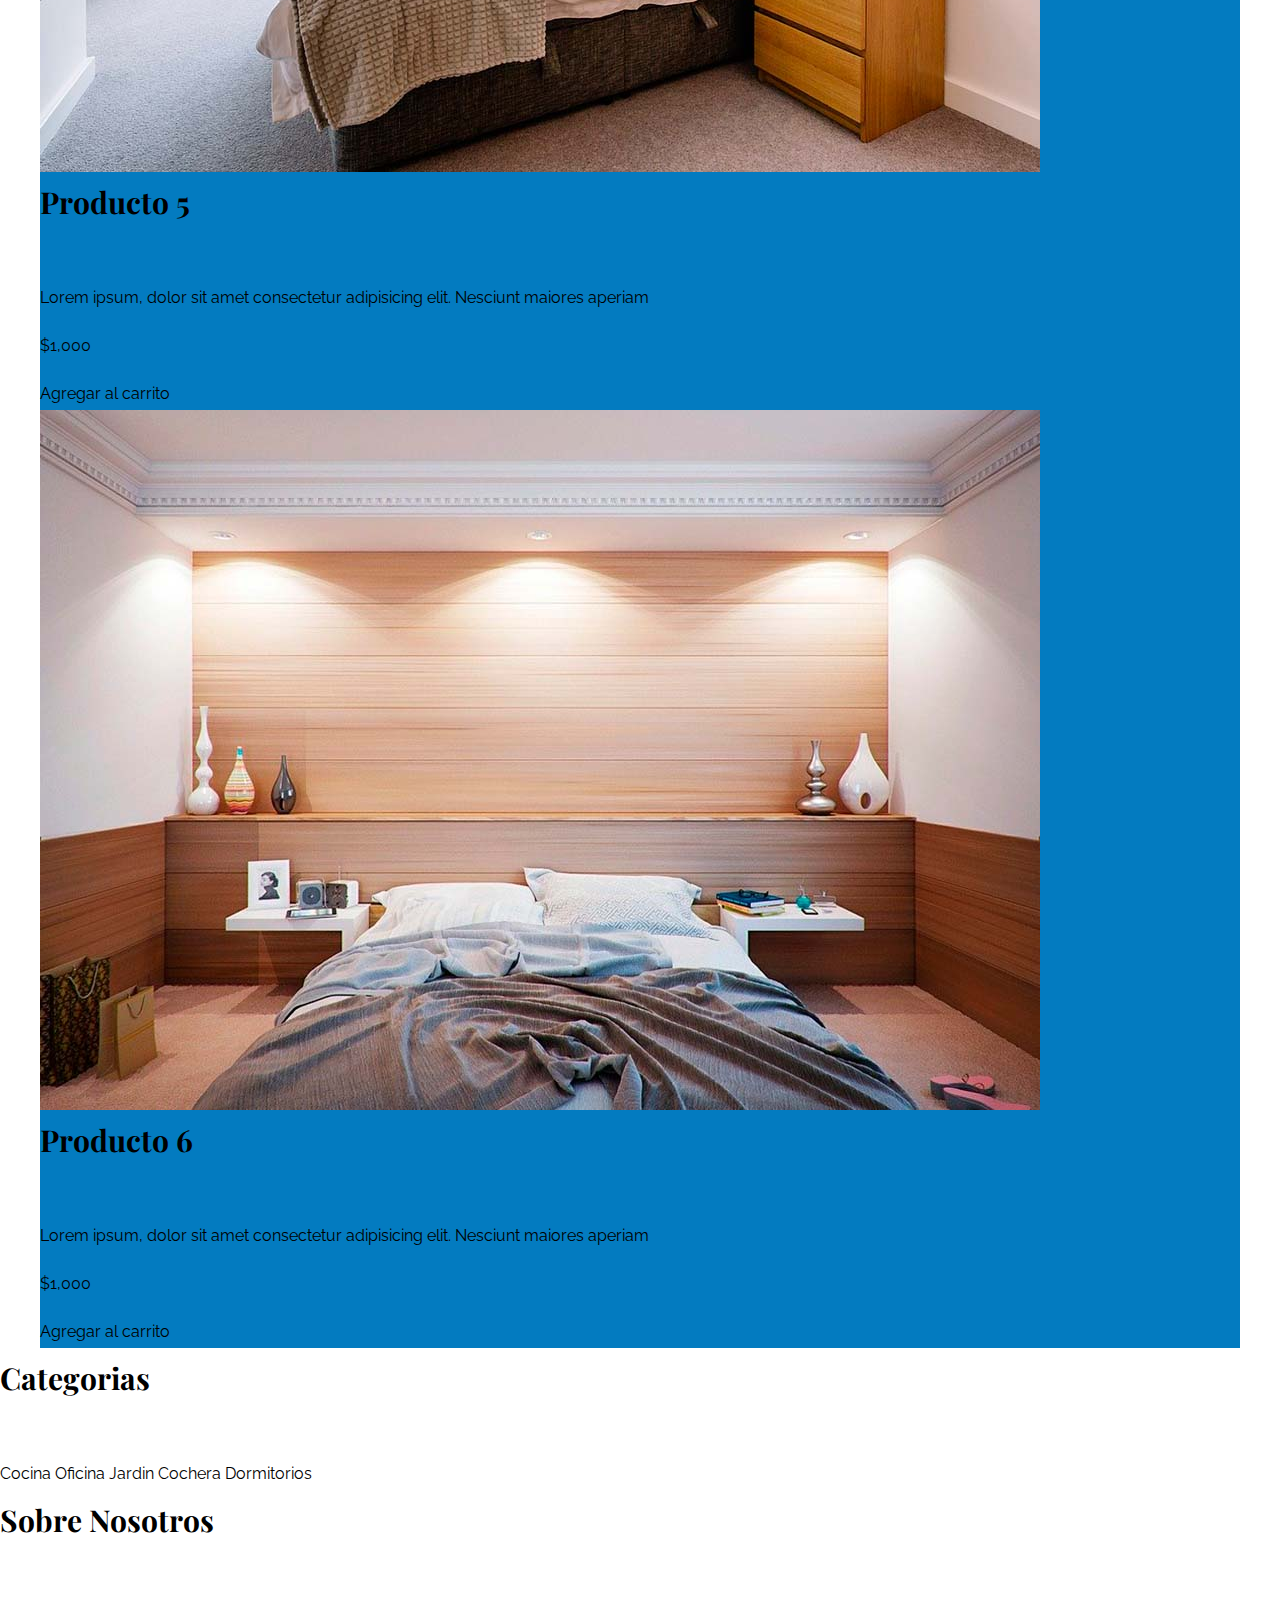
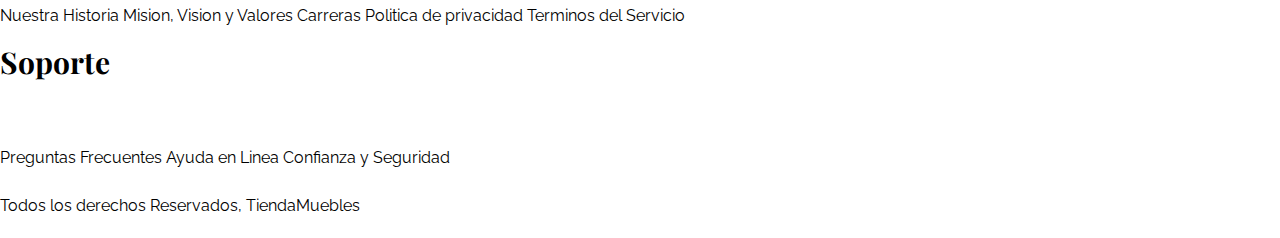
==== commit 23407c85: "agregando estilo" ====
--- a/index.html
+++ b/index.html
@@ -30,7 +30,7 @@
   <div class="hero"></div>
 
   <section class="contenedor categorias">
-    <h2>Categorias de <span>producto</span></h2>
+    <h2 class="text-center">Categorias de producto</h2>
 
     <div class="listado-categorias">
       <div class="categorias">
@@ -67,13 +67,13 @@
     </div>
   </section>
 
-  <main>
-    <h2>Nuestros Productos</h2>
+  <main class="contenido-principal contenedor">
+    <h2 class="text-center">Nuestros Productos</h2>
 
-    <div>
-      <div>
+    <div class="listado-productos">
+      <div class="producto">
         <img src="img/producto1.jpg" alt="Imagen producto" />
-        <div>
+        <div class="texto-producto">
           <h3>Producto 1</h3>
           <p>
             Lorem ipsum, dolor sit amet consectetur adipisicing elit. Nesciunt
@@ -86,9 +86,9 @@
     </div>
 
     <div>
-      <div>
+      <div class="producto">
         <img src="img/producto2.jpg" alt="Imagen producto" />
-        <div>
+        <div class="texto-producto">
           <h3>Producto 2</h3>
           <p>
             Lorem ipsum, dolor sit amet consectetur adipisicing elit. Nesciunt
@@ -101,9 +101,9 @@
     </div>
 
     <div>
-      <div>
+      <div class="producto">
         <img src="img/producto3.jpg" alt="Imagen producto" />
-        <div>
+        <div class="texto-producto">
           <h3>Producto 3</h3>
           <p>
             Lorem ipsum, dolor sit amet consectetur adipisicing elit. Nesciunt
@@ -116,9 +116,9 @@
     </div>
 
     <div>
-      <div>
+      <div class="producto">
         <img src="img/producto4.jpg" alt="Imagen producto" />
-        <div>
+        <div class="texto-producto">
           <h3>Producto 4</h3>
           <p>
             Lorem ipsum, dolor sit amet consectetur adipisicing elit. Nesciunt
@@ -131,9 +131,9 @@
     </div>
 
     <div>
-      <div>
+      <div class="producto">
         <img src="img/producto5.jpg" alt="Imagen producto" />
-        <div>
+        <div class="texto-producto">
           <h3>Producto 5</h3>
           <p>
             Lorem ipsum, dolor sit amet consectetur adipisicing elit. Nesciunt
@@ -146,9 +146,9 @@
     </div>
 
     <div>
-      <div>
+      <div class="producto">
         <img src="img/producto6.jpg" alt="Imagen producto" />
-        <div>
+        <div class="texto-producto">
           <h3>Producto 6</h3>
           <p>
             Lorem ipsum, dolor sit amet consectetur adipisicing elit. Nesciunt
--- a/css/style.css
+++ b/css/style.css
@@ -41,6 +41,11 @@
 img{
     max-width: 100%;
     display: block;
+}
+
+/* UTILIDADES */
+.text-center{
+    text-align: center;
 }
 
 /* Header y Navegacion */
@@ -124,4 +129,14 @@
 .texto-nosotros{
     grid-column: 2/3;
     color: white;
+}
+
+/* LISTADO DE PRODUCTOS */
+
+.contenido-principal{
+    padding-top: 5rem;
+}
+
+.producto{
+    background-color: #037bc0;
 }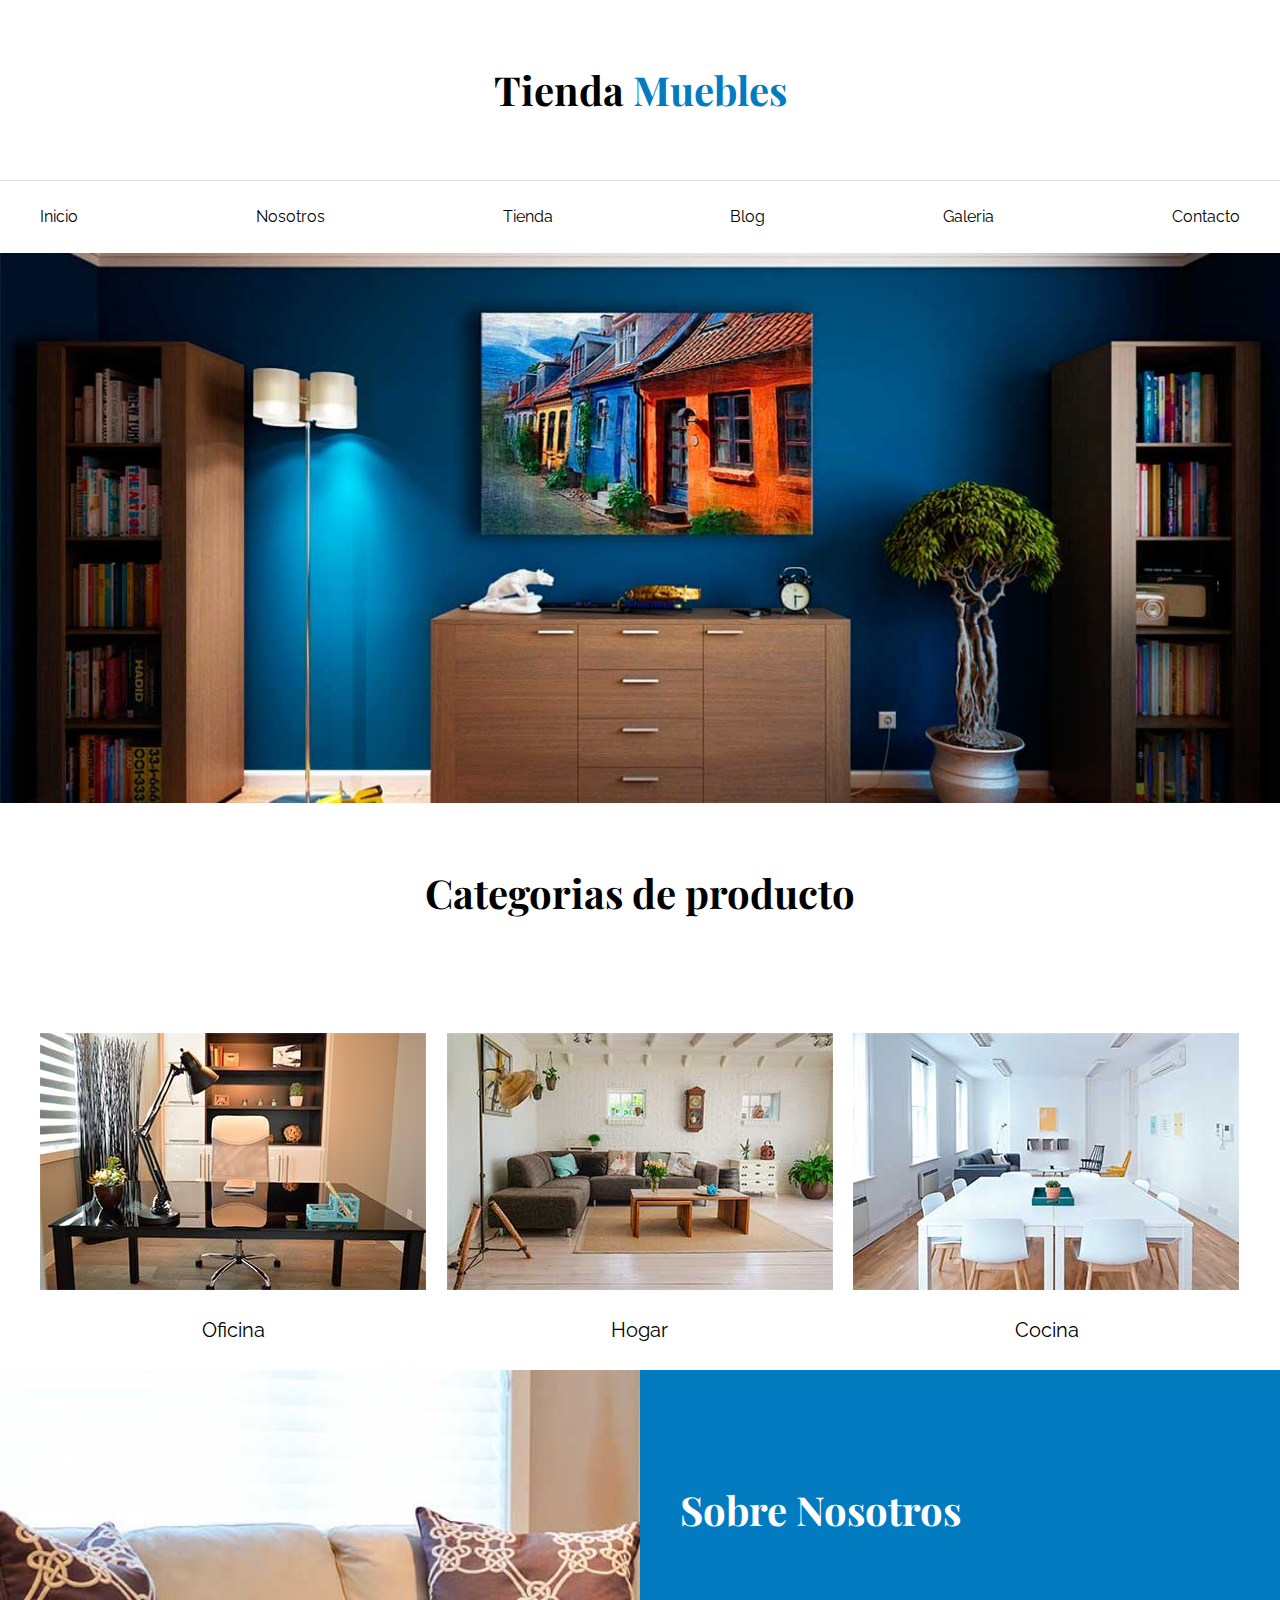
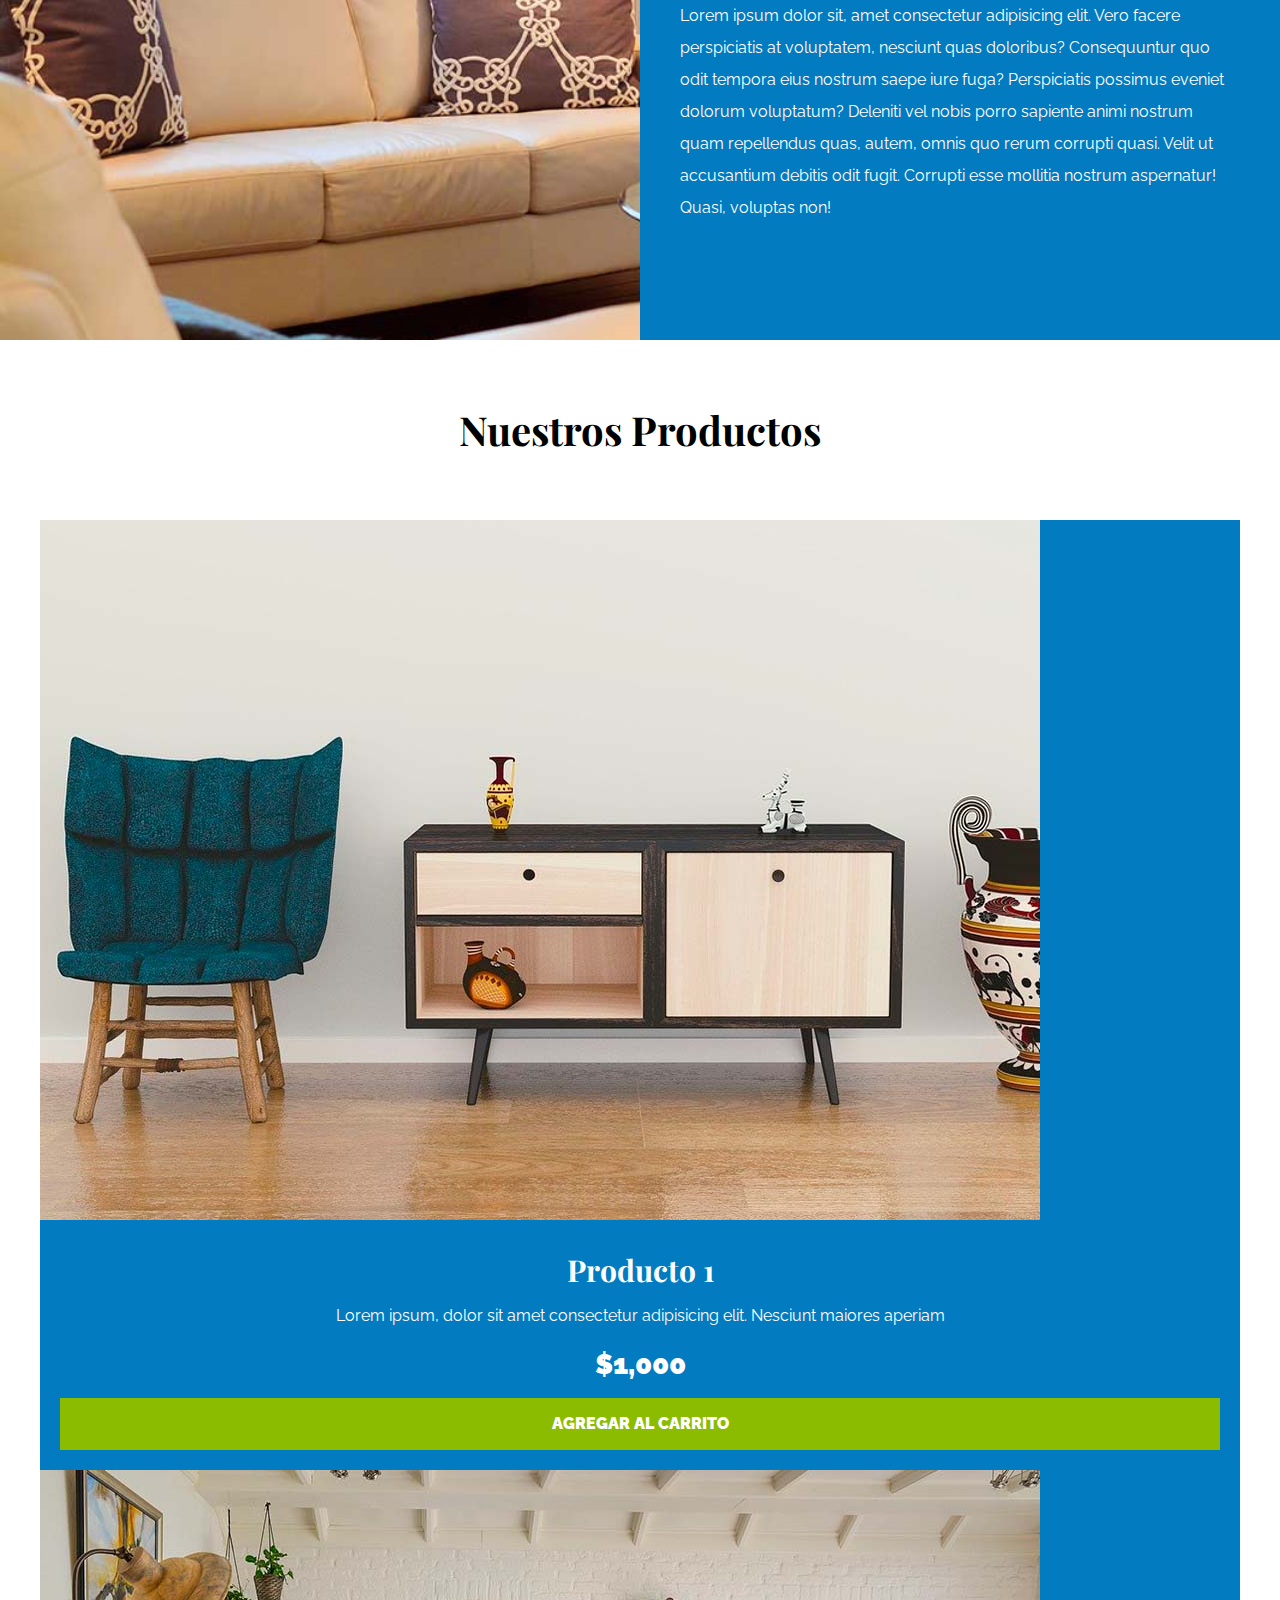
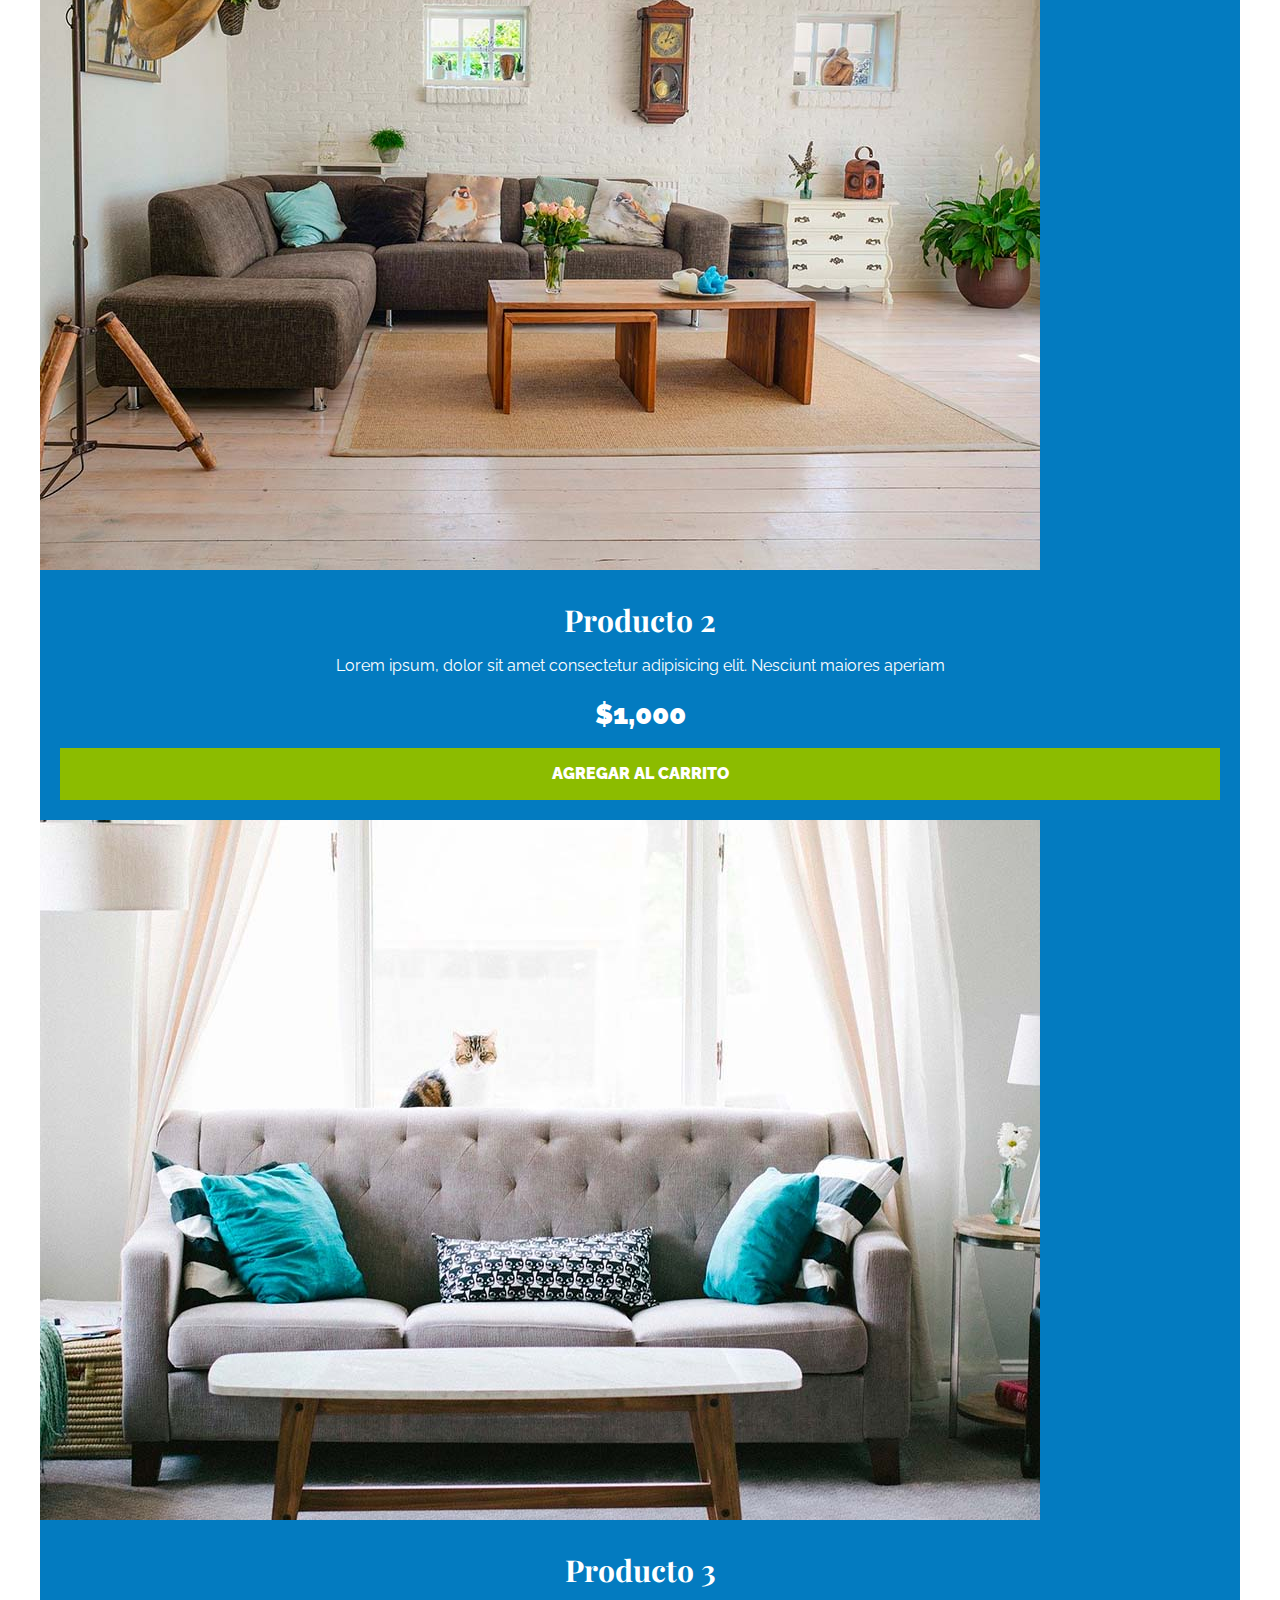
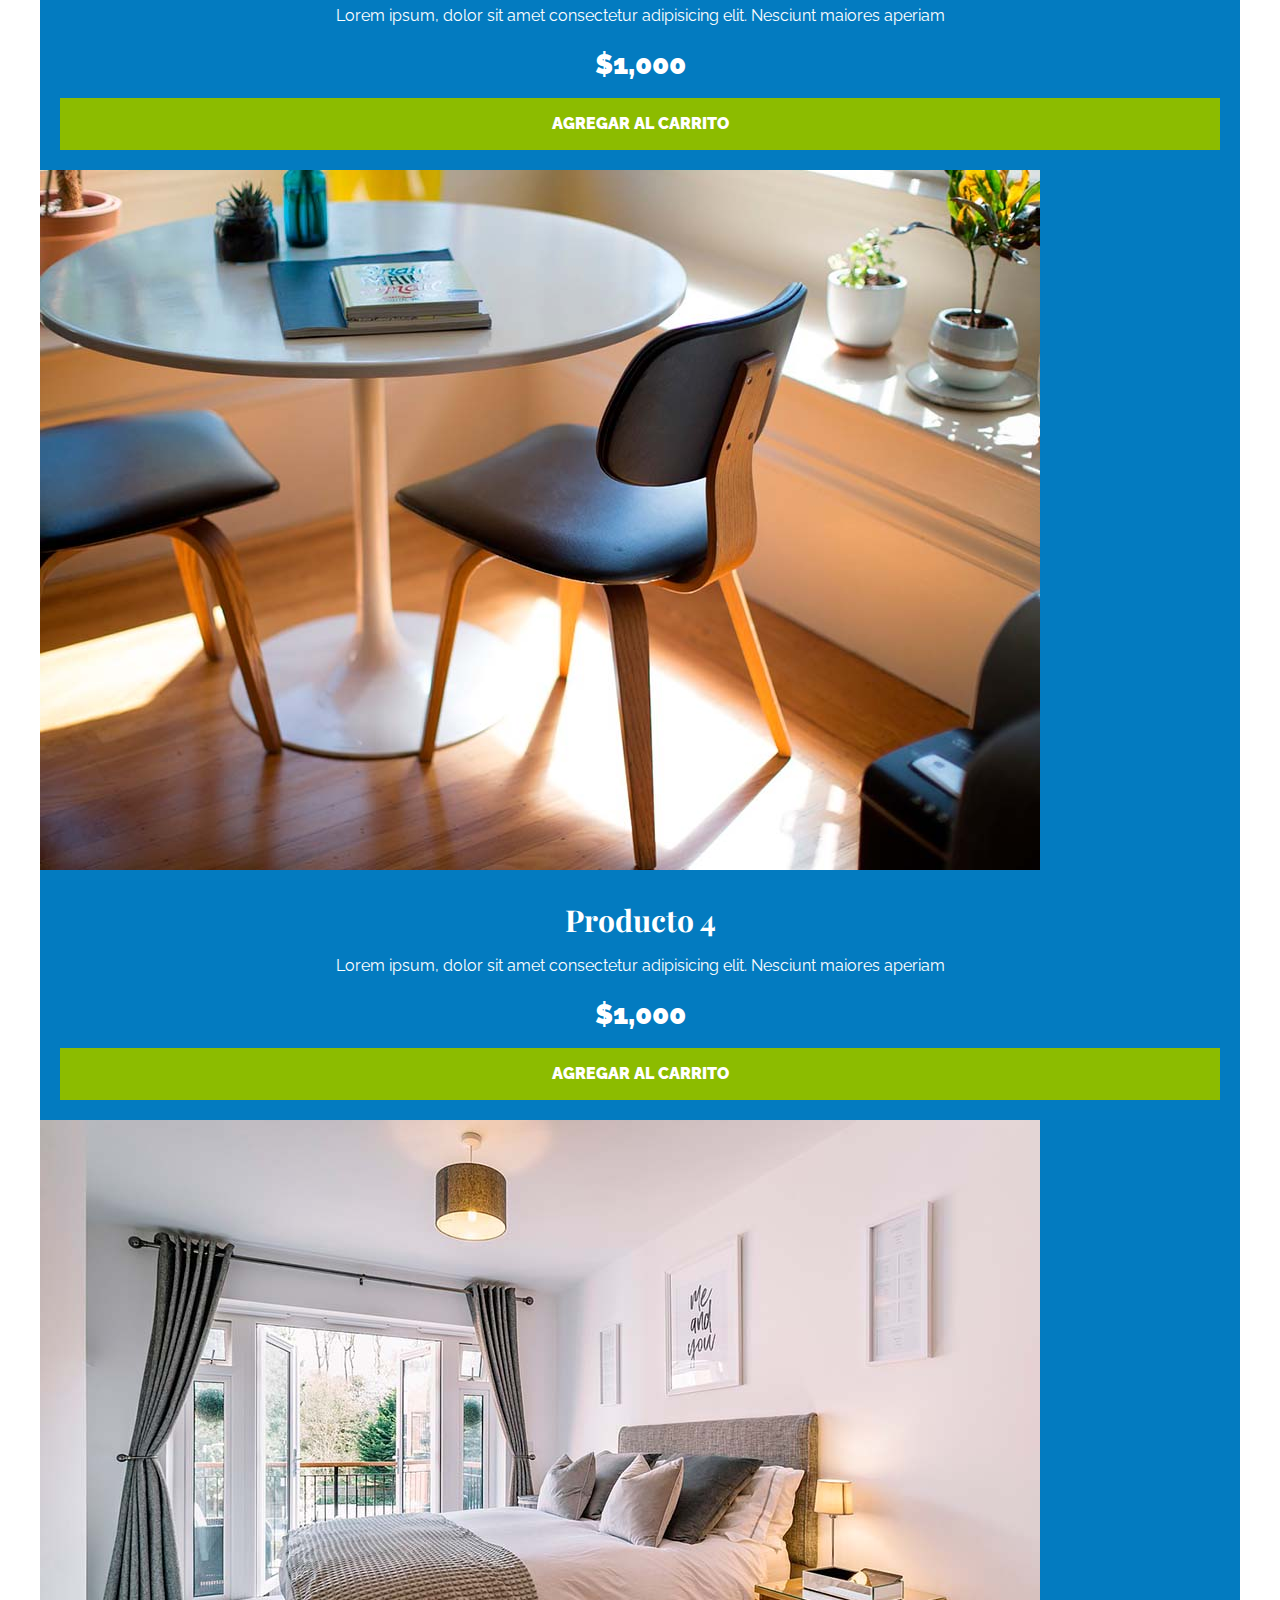
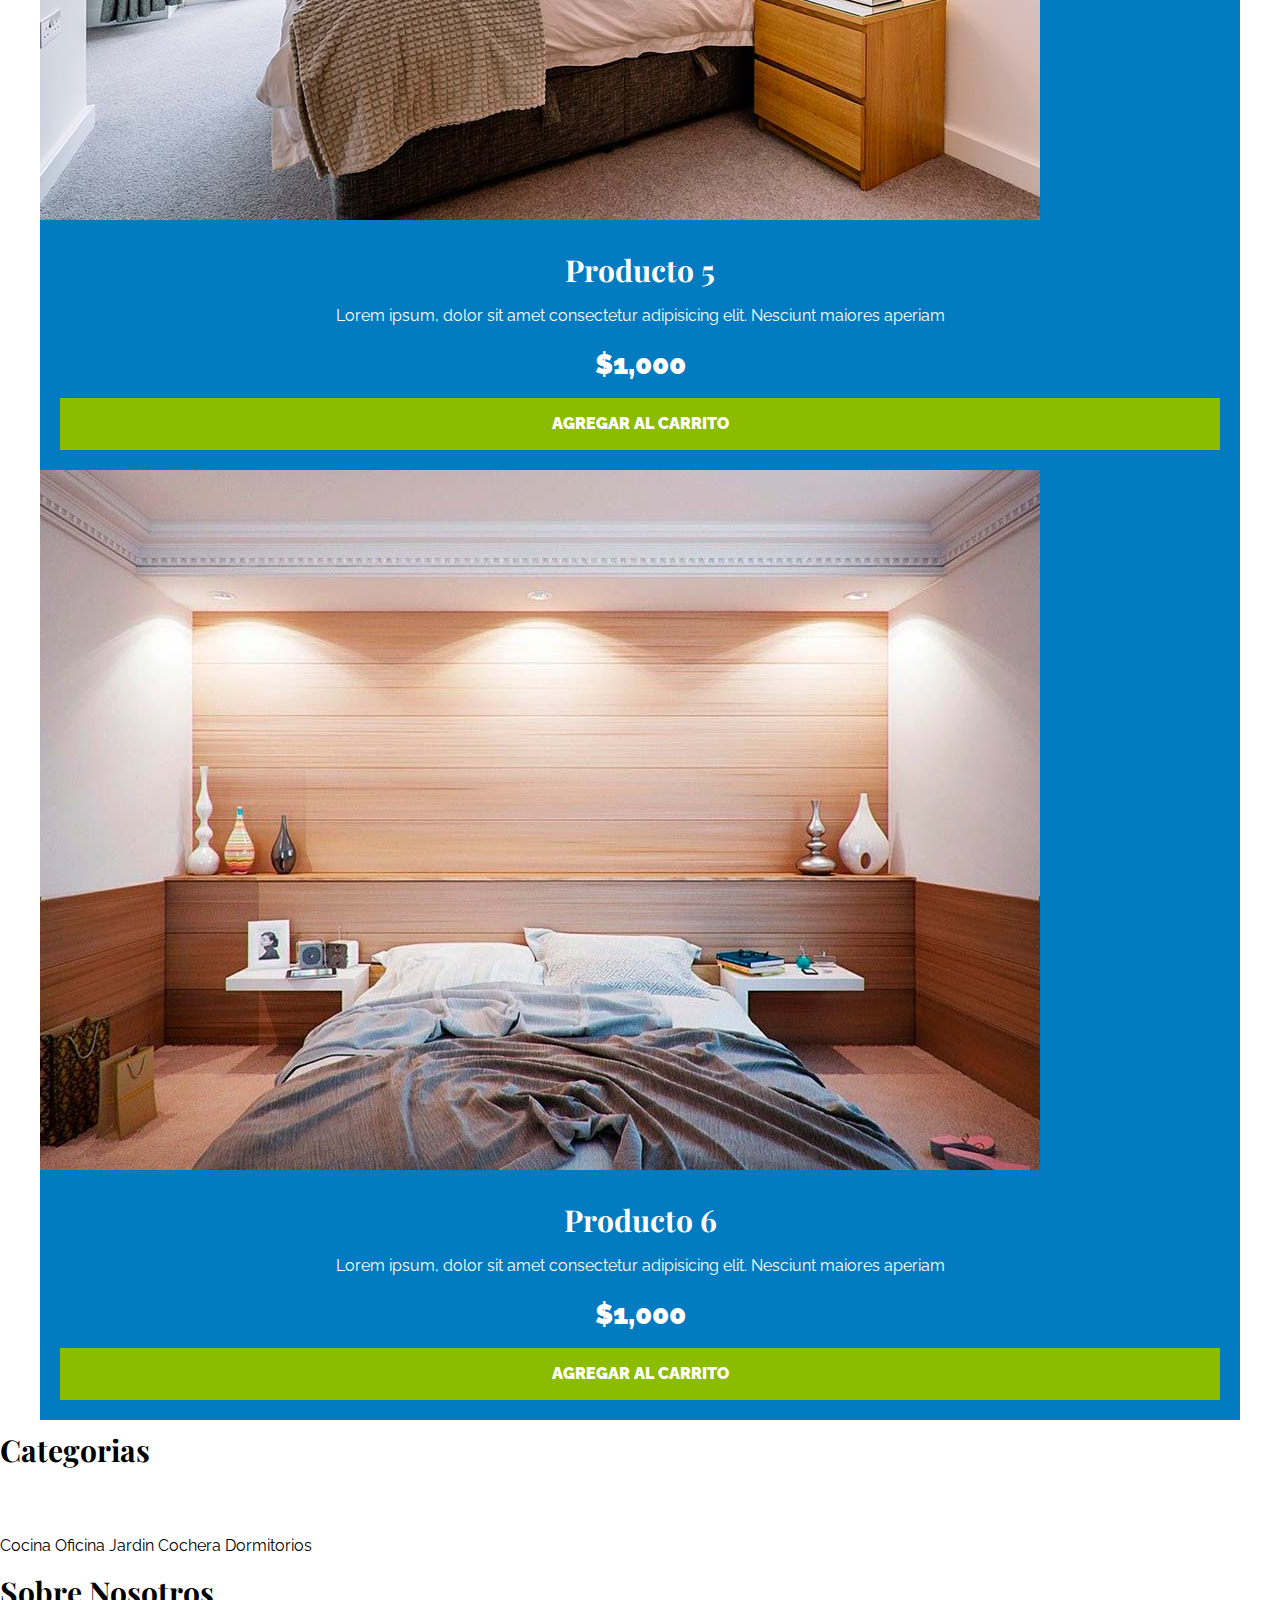
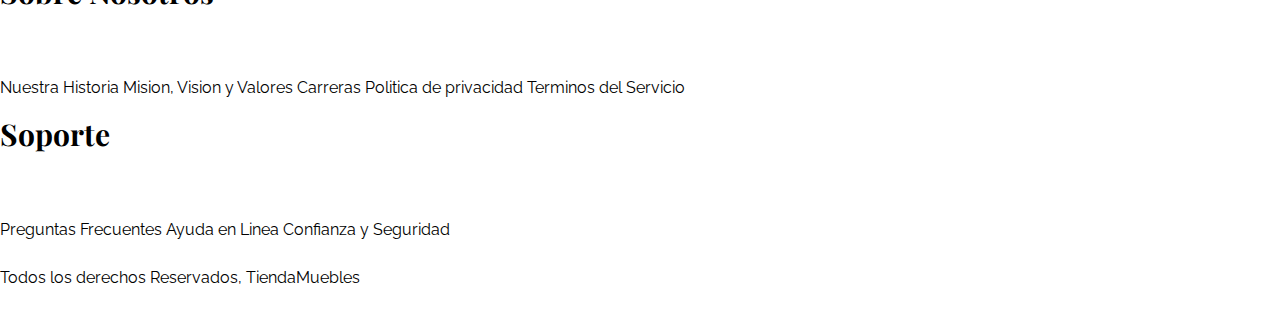
==== commit 55c8c118: "modificando apariencia" ====
--- a/index.html
+++ b/index.html
@@ -79,8 +79,8 @@
             Lorem ipsum, dolor sit amet consectetur adipisicing elit. Nesciunt
             maiores aperiam
           </p>
-          <p>$1,000</p>
-          <a href="#">Agregar al carrito</a>
+          <p class="precio">$1,000</p>
+          <a href="#" class="btn">Agregar al carrito</a>
         </div>
       </div>
     </div>
@@ -94,8 +94,8 @@
             Lorem ipsum, dolor sit amet consectetur adipisicing elit. Nesciunt
             maiores aperiam
           </p>
-          <p>$1,000</p>
-          <a href="#">Agregar al carrito</a>
+          <p class="precio">$1,000</p>
+          <a href="#" class="btn">Agregar al carrito</a>
         </div>
       </div>
     </div>
@@ -109,8 +109,8 @@
             Lorem ipsum, dolor sit amet consectetur adipisicing elit. Nesciunt
             maiores aperiam
           </p>
-          <p>$1,000</p>
-          <a href="#">Agregar al carrito</a>
+          <p class="precio">$1,000</p>
+          <a href="#" class="btn">Agregar al carrito</a>
         </div>
       </div>
     </div>
@@ -124,8 +124,8 @@
             Lorem ipsum, dolor sit amet consectetur adipisicing elit. Nesciunt
             maiores aperiam
           </p>
-          <p>$1,000</p>
-          <a href="#">Agregar al carrito</a>
+          <p class="precio">$1,000</p>
+          <a href="#" class="btn">Agregar al carrito</a>
         </div>
       </div>
     </div>
@@ -139,8 +139,8 @@
             Lorem ipsum, dolor sit amet consectetur adipisicing elit. Nesciunt
             maiores aperiam
           </p>
-          <p>$1,000</p>
-          <a href="#">Agregar al carrito</a>
+          <p class="precio">$1,000</p>
+          <a href="#" class="btn">Agregar al carrito</a>
         </div>
       </div>
     </div>
@@ -154,8 +154,8 @@
             Lorem ipsum, dolor sit amet consectetur adipisicing elit. Nesciunt
             maiores aperiam
           </p>
-          <p>$1,000</p>
-          <a href="#">Agregar al carrito</a>
+          <p class="precio">$1,000</p>
+          <a href="#" class="btn">Agregar al carrito</a>
         </div>
       </div>
     </div>
--- a/css/style.css
+++ b/css/style.css
@@ -41,6 +41,19 @@
 img{
     max-width: 100%;
     display: block;
+}
+
+.btn{
+    background-color: #8cbc00;
+    display: block;
+    color: white;
+    text-transform: uppercase;
+    font-weight: 900;
+    padding: 1rem;
+    transition: background-color .3s ease-out;
+}
+.btn:hover{
+    background-color: #769c02;
 }
 
 /* UTILIDADES */
@@ -139,4 +152,23 @@
 
 .producto{
     background-color: #037bc0;
-}+}
+
+.texto-producto{
+    text-align: center;
+    color: white;
+    padding: 2rem;
+}
+
+.texto-producto h3{
+    margin: 0;
+}
+
+.texto-producto p{
+    margin: 0 0 .5rem 0;
+}
+
+.texto-producto .precio{
+    font-size: 2.8rem;
+    font-weight: 900;
+}
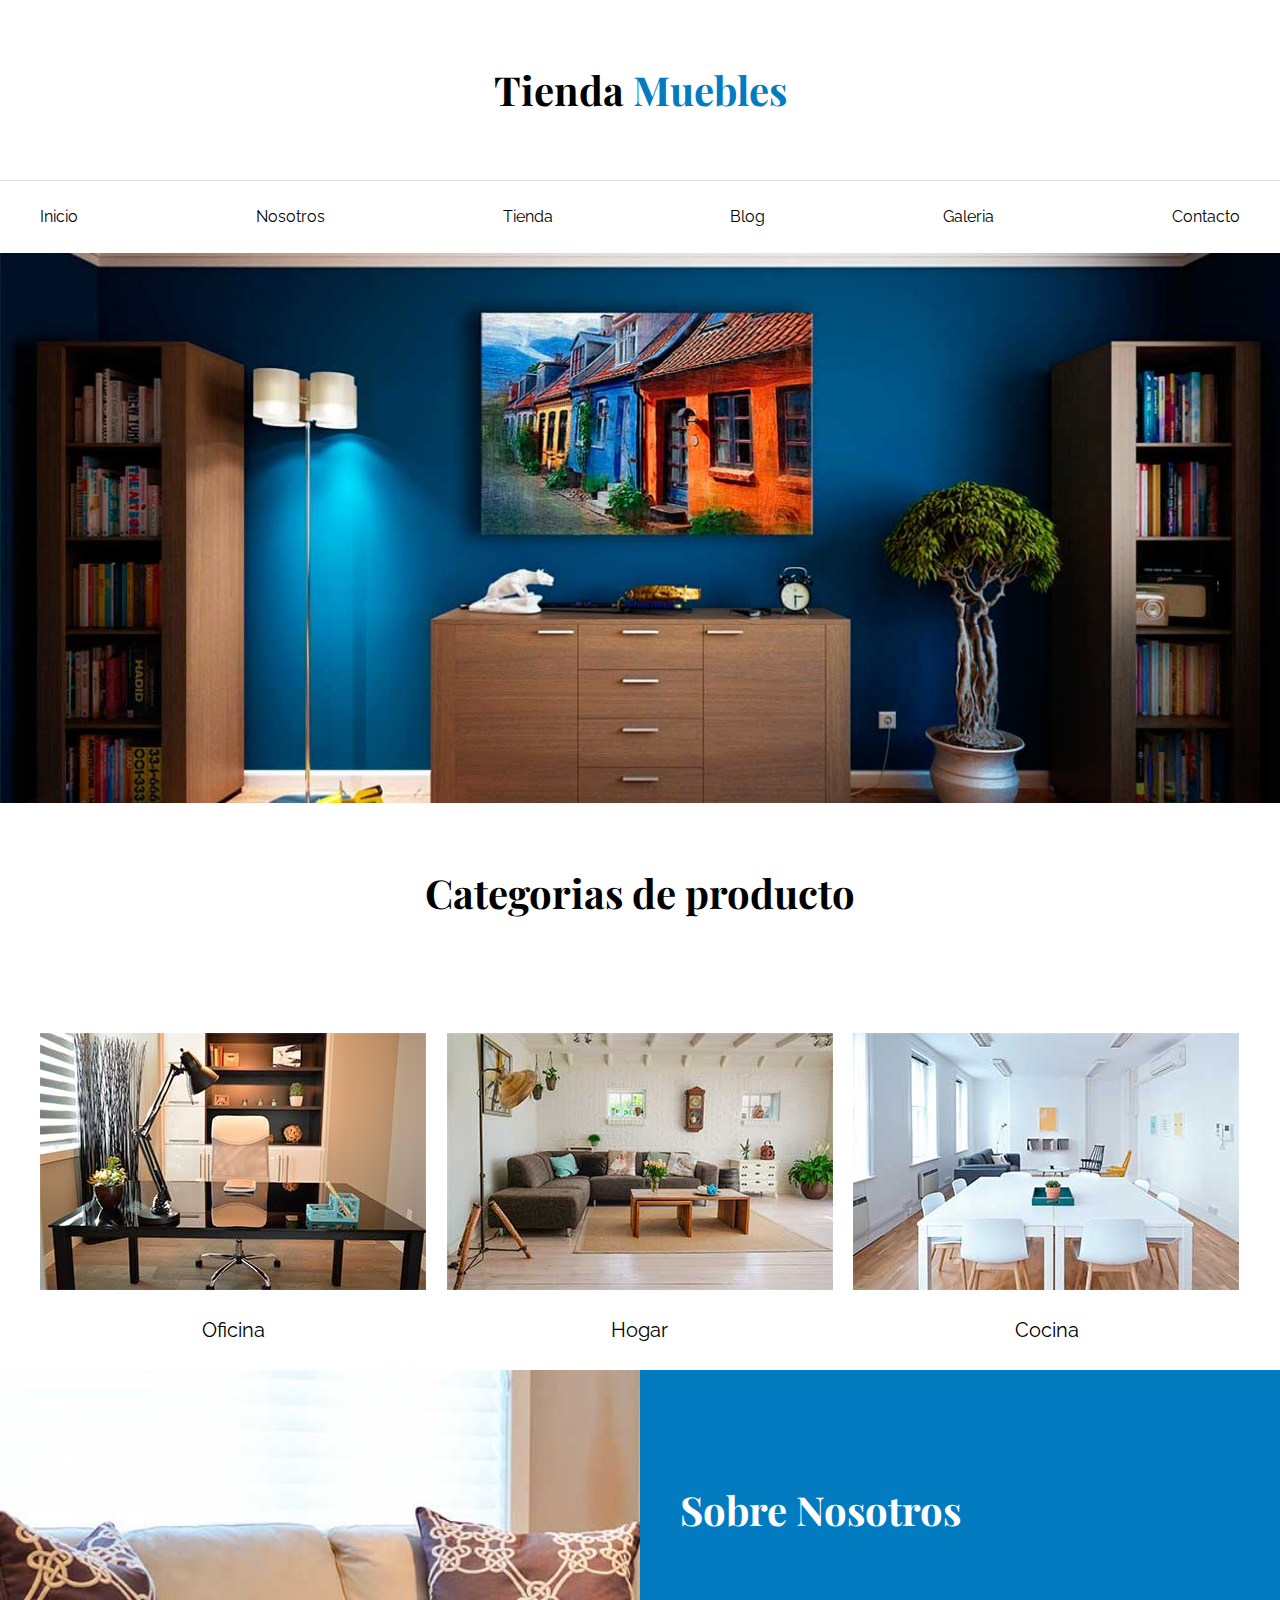
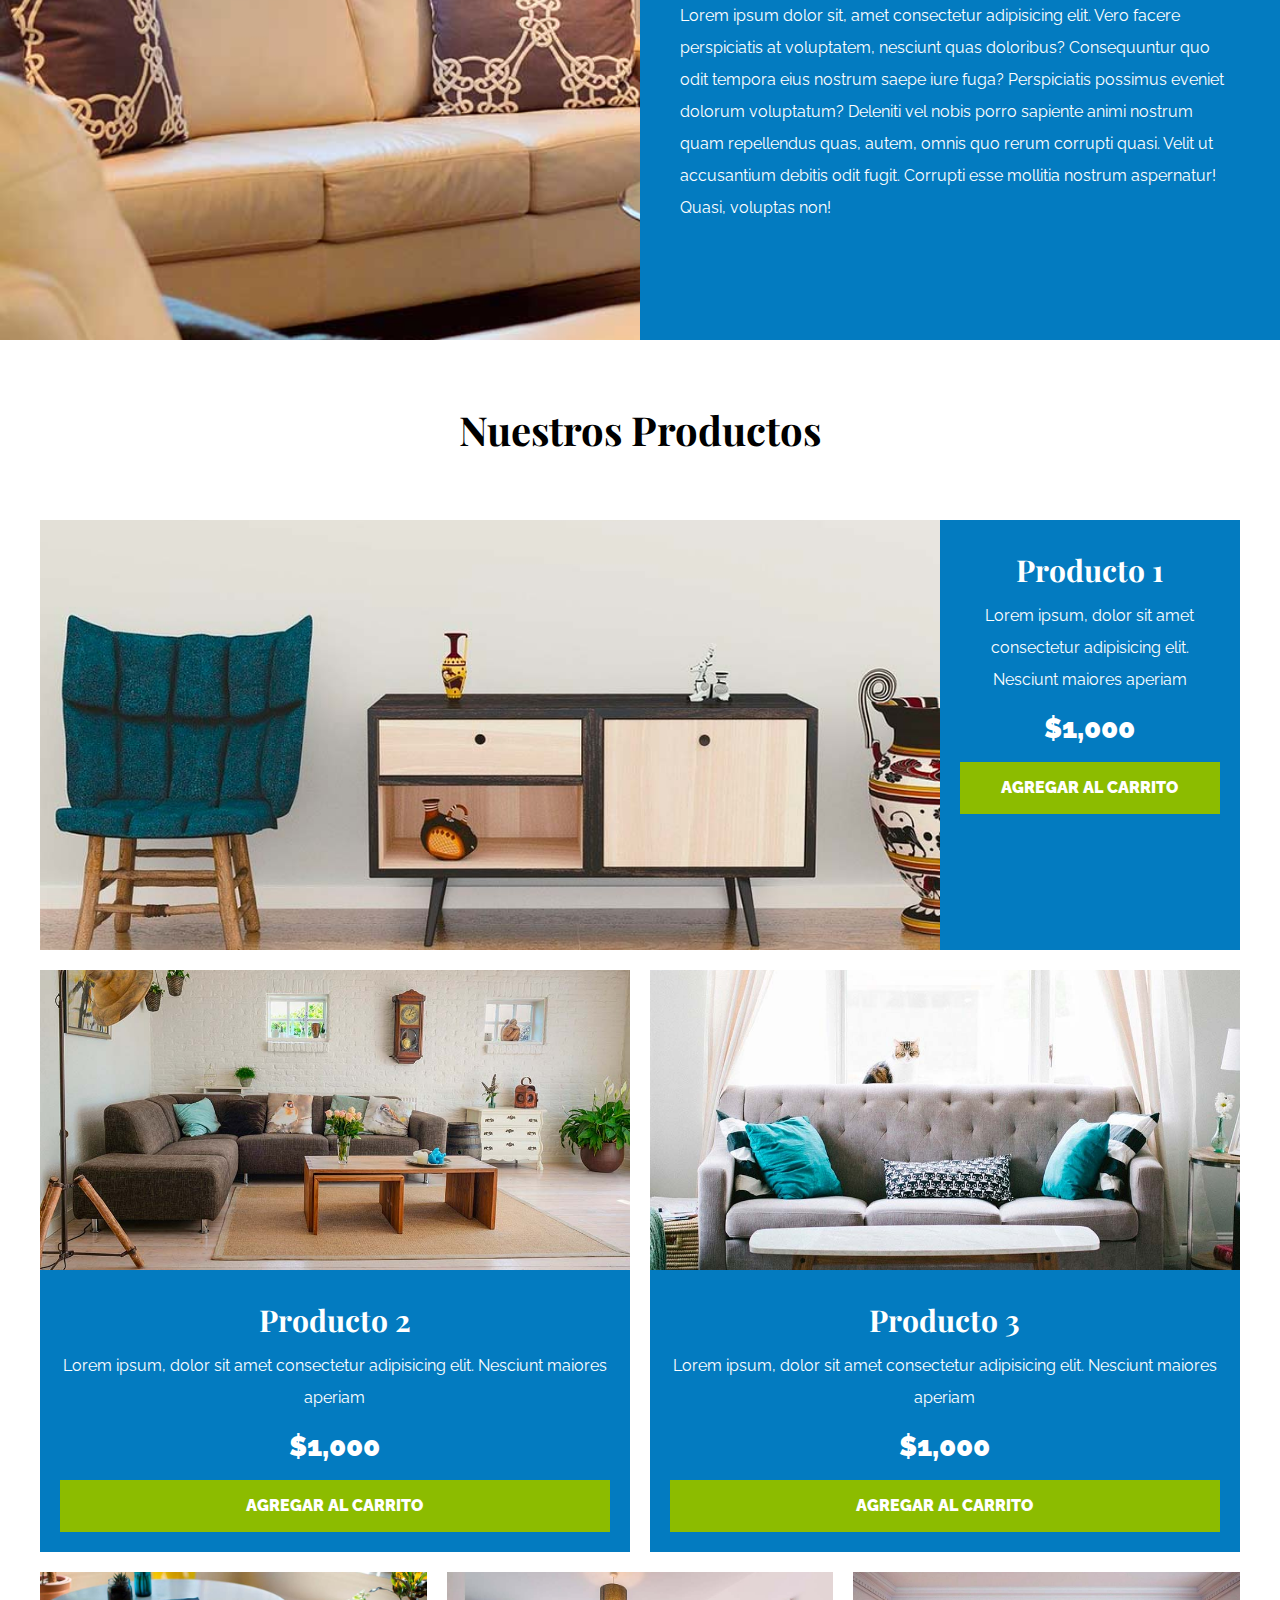
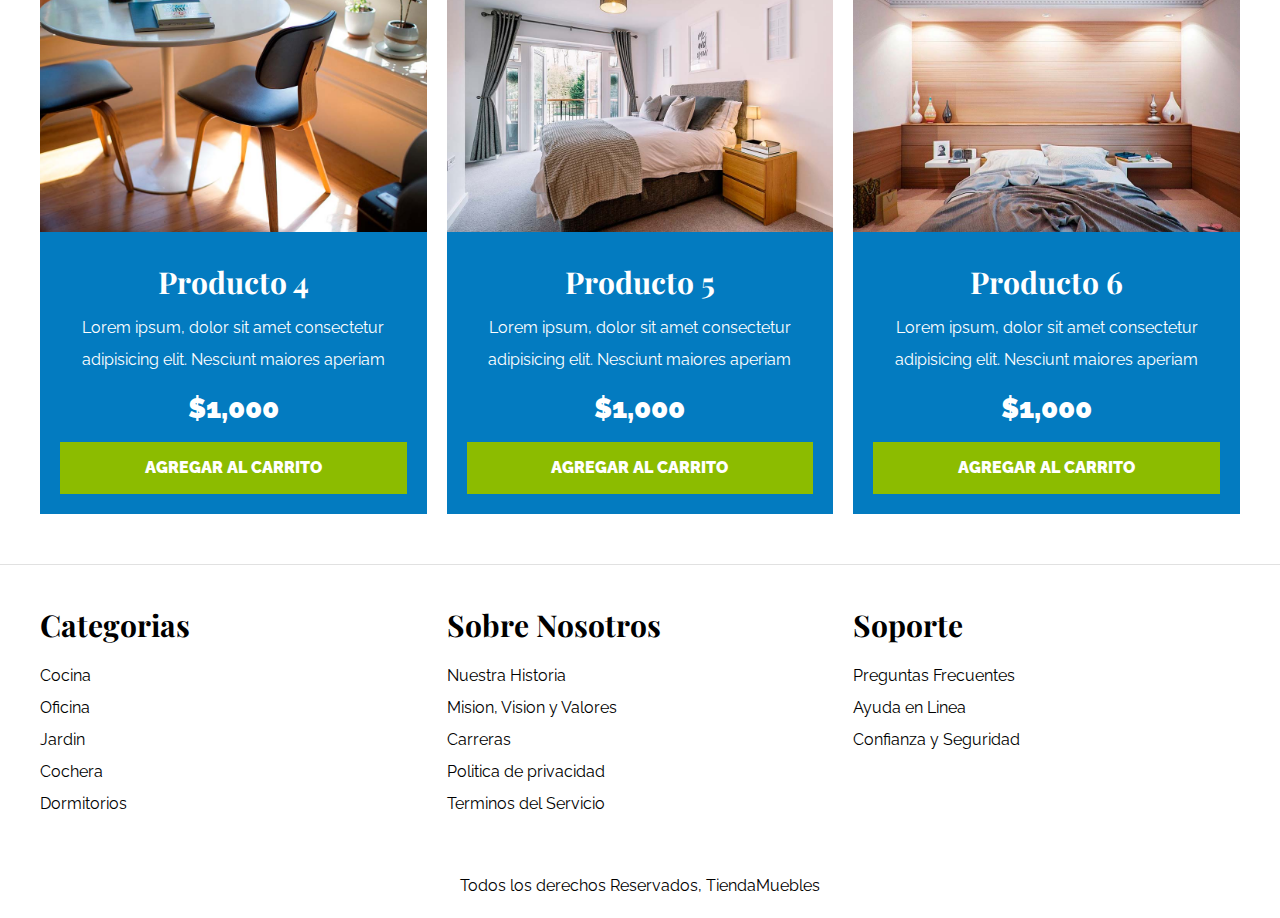
==== commit a5ee3c72: "index finalizado" ====
--- a/index.html
+++ b/index.html
@@ -7,7 +7,11 @@
   <meta name="viewport" content="width=device-width, initial-scale=1.0" />
   <title>Tienda Muebles</title>
   <link rel="stylesheet" href="./css/normalize.css" />
-  <link rel="preconnect" href="https://fonts.googleapis.com"><link rel="preconnect" href="https://fonts.gstatic.com" crossorigin><link href="https://fonts.googleapis.com/css2?family=Playfair+Display:wght@700&family=Raleway:wght@400;700;900&family=Roboto:wght@500&display=swap" rel="stylesheet">  
+  <link rel="preconnect" href="https://fonts.googleapis.com">
+  <link rel="preconnect" href="https://fonts.gstatic.com" crossorigin>
+  <link
+    href="https://fonts.googleapis.com/css2?family=Playfair+Display:wght@700&family=Raleway:wght@400;700;900&family=Roboto:wght@500&display=swap"
+    rel="stylesheet">
   <link rel="stylesheet" href="./css/style.css" />
 </head>
 
@@ -42,7 +46,7 @@
         <img src="img/categoria2.jpg" alt="Imagen Categoria" />
         <a href="#">Hogar</a>
       </div>
-      
+
       <div class="categorias">
         <img src="img/categoria3.jpg" alt="Imagen Categoria" />
         <a href="#">Cocina</a>
@@ -83,9 +87,7 @@
           <a href="#" class="btn">Agregar al carrito</a>
         </div>
       </div>
-    </div>
 
-    <div>
       <div class="producto">
         <img src="img/producto2.jpg" alt="Imagen producto" />
         <div class="texto-producto">
@@ -98,9 +100,7 @@
           <a href="#" class="btn">Agregar al carrito</a>
         </div>
       </div>
-    </div>
 
-    <div>
       <div class="producto">
         <img src="img/producto3.jpg" alt="Imagen producto" />
         <div class="texto-producto">
@@ -113,9 +113,7 @@
           <a href="#" class="btn">Agregar al carrito</a>
         </div>
       </div>
-    </div>
 
-    <div>
       <div class="producto">
         <img src="img/producto4.jpg" alt="Imagen producto" />
         <div class="texto-producto">
@@ -128,9 +126,7 @@
           <a href="#" class="btn">Agregar al carrito</a>
         </div>
       </div>
-    </div>
 
-    <div>
       <div class="producto">
         <img src="img/producto5.jpg" alt="Imagen producto" />
         <div class="texto-producto">
@@ -143,9 +139,7 @@
           <a href="#" class="btn">Agregar al carrito</a>
         </div>
       </div>
-    </div>
 
-    <div>
       <div class="producto">
         <img src="img/producto6.jpg" alt="Imagen producto" />
         <div class="texto-producto">
@@ -158,39 +152,40 @@
           <a href="#" class="btn">Agregar al carrito</a>
         </div>
       </div>
-    </div>
   </main>
 
-  <footer>
-    <div>
-      <h3>Categorias</h3>
-      <nav id="navegacion">
-        <a href="#">Cocina</a>
-        <a href="#">Oficina</a>
-        <a href="#">Jardin</a>
-        <a href="#">Cochera</a>
-        <a href="#">Dormitorios</a>
-      </nav>
+  <footer class="site-footer">
+    <div class="grid-footer contenedor">
+      <div>
+        <h3>Categorias</h3>
+        <nav class="footer-menu">
+          <a href="#">Cocina</a>
+          <a href="#">Oficina</a>
+          <a href="#">Jardin</a>
+          <a href="#">Cochera</a>
+          <a href="#">Dormitorios</a>
+        </nav>
+      </div>
+      <div>
+        <h3>Sobre Nosotros</h3>
+        <nav class="footer-menu">
+          <a href="#">Nuestra Historia</a>
+          <a href="#">Mision, Vision y Valores</a>
+          <a href="#">Carreras</a>
+          <a href="#">Politica de privacidad</a>
+          <a href="#">Terminos del Servicio</a>
+        </nav>
+      </div>
+      <div>
+        <h3>Soporte</h3>
+        <nav class="footer-menu">
+          <a href="#">Preguntas Frecuentes</a>
+          <a href="#">Ayuda en Linea</a>
+          <a href="#">Confianza y Seguridad</a>
+        </nav>
+      </div>
     </div>
-    <div>
-      <h3>Sobre Nosotros</h3>
-      <nav class="navegacion">
-        <a href="#">Nuestra Historia</a>
-        <a href="#">Mision, Vision y Valores</a>
-        <a href="#">Carreras</a>
-        <a href="#">Politica de privacidad</a>
-        <a href="#">Terminos del Servicio</a>
-      </nav>
-    </div>
-    <div>
-      <h3>Soporte</h3>
-      <nav>
-        <a href="#">Preguntas Frecuentes</a>
-        <a href="#">Ayuda en Linea</a>
-        <a href="#">Confianza y Seguridad</a>
-      </nav>
-    </div>
-    <p>Todos los derechos Reservados, TiendaMuebles</p>
+    <p class="copyright">Todos los derechos Reservados, TiendaMuebles</p>
   </footer>
 </body>
 
--- a/css/style.css
+++ b/css/style.css
@@ -2,17 +2,14 @@
     box-sizing: border-box;
     font-size: 62.5%;  /* 1Rem = 10px */
 }
-
 *,*::before, *:after{
     box-sizing: inherit;
 }
-
 body{
     font-family: 'Raleway', sans-serif;
     font-size: 1.6rem;
     line-height: 2;
 }
-
 /* Globales */
 h1, h2, h3{
     font-family: 'Playfair Display', serif;
@@ -27,22 +24,18 @@
 h3{
     font-size: 3rem;
 }
-
 a{
     text-decoration: none;
     color: #000;
 }
-
 .contenedor{
     max-width: 120rem;
     margin: 0 auto;
 }
-
 img{
     max-width: 100%;
     display: block;
 }
-
 .btn{
     background-color: #8cbc00;
     display: block;
@@ -55,36 +48,29 @@
 .btn:hover{
     background-color: #769c02;
 }
-
 /* UTILIDADES */
 .text-center{
     text-align: center;
 }
-
 /* Header y Navegacion */
 .nombre-sitio{
     margin-top: 5rem;
     text-align: center;
     font-size: 4rem;
 }
-
 .nombre-sitio span{
     color: #037bc0;
 }
-
 .contenedor-navegacion{
     border-top: .1rem solid #e1e1e1;
 }
-
 .nav-principal{
     padding: 2rem 0;
     display: flex;
     justify-content: space-between;
     
 }
-
 /** box model **/
-
 .hero{
     background-image: url(../img/principal.jpg);
     background-repeat: no-repeat;
@@ -93,39 +79,31 @@
     height: 55rem;
 
 }
-
 /**categorias**/
-
 .categorias{
     padding-top: 5rem;
 }
-
 .categorias h2{
     text-align: center;
 }
-
 .categorias a{
     display: block;
     text-align: center;
     padding: 2rem;
     font-size: 2rem;
 }
-
 .categorias a:hover{
     background-color: #037bc0;
     color: #ffffff;
     border-bottom-right-radius: 1rem;
 
 }
-
 .listado-categorias{
     display: grid;
     grid-template-columns: repeat(3, 1fr);
     gap: 2rem;
 }
-
 /** BLOQUE NOSOTROS **/
-
 .sobre-nosotros{
     background-image: linear-gradient( to right, transparent 50%, #037bc0 50%, #037bc0 100%), url(../img/nosotros.jpg);
     padding: 10rem 0;
@@ -133,7 +111,6 @@
     background-repeat: no-repeat;
      background-size: 100%, 120rem;
 }
-
 .sobre-nosotros-grid{
     display: grid;
     grid-template-columns: repeat(2, 1fr);
@@ -143,32 +120,108 @@
     grid-column: 2/3;
     color: white;
 }
-
 /* LISTADO DE PRODUCTOS */
-
 .contenido-principal{
     padding-top: 5rem;
 }
-
+.listado-productos{
+    display: grid;
+    grid-template-columns: repeat(6, 1fr);
+    /*column-gap: 2rem; separacion entre columnas*/
+    /*row-gap: 2rem; separacion hacia abajo*/
+    gap: 2rem; /*separacion hacia todos los sentidos*/
+}
+.producto:nth-child(1){
+    grid-column-start: 1;
+    grid-column-end: 7;
+    /*grid-column: 1/7;  ESTO ES LA ABREBIACION DE LO DE ARRIBA START/END    */
+    display: grid;
+    grid-template-columns: 3fr 1fr;
+}
+.producto:nth-child(1) img{
+    height: 43rem;
+    width: 100%;
+    object-fit: cover;
+}
+.producto:nth-child(2){
+    grid-column-start: 1;
+    grid-column-end: 4;
+}
+.producto:nth-child(3){
+    grid-column-start: 4;
+    grid-column-end: 7;
+}
+.producto:nth-child(2) img,
+.producto:nth-child(3) img{
+    height: 30rem;
+    width: 100%;
+    object-fit: cover;
+}
+.producto:nth-child(4){
+    grid-column-start: 1;
+    grid-column-end: 3;
+}
+.producto:nth-child(5){
+    grid-column-start: 3;
+    grid-column-end: 5;
+}
+.producto:nth-child(6){
+    grid-column-start: 5;
+    grid-column-end: 7;
+}
+.producto:nth-child(4) img,
+.producto:nth-child(5) img,
+.producto:nth-child(6) img{
+    height: 26rem;
+    width: 100%;
+    object-fit: cover;
+}
 .producto{
     background-color: #037bc0;
 }
-
 .texto-producto{
     text-align: center;
     color: white;
     padding: 2rem;
 }
-
 .texto-producto h3{
     margin: 0;
 }
-
 .texto-producto p{
     margin: 0 0 .5rem 0;
 }
-
 .texto-producto .precio{
     font-size: 2.8rem;
     font-weight: 900;
 }
+
+/*FOOTER*/
+ .site-footer{
+    border-top: 1px solid #e1e1e1;
+    margin-top: 5rem;
+    padding-top: 3rem;
+}
+/* CON DISPLAY FLEX */
+/*.grid-footer{
+    display: flex;
+    gap: 2rem;
+}
+.grid-footer div{
+    flex: 1;
+} */
+.site-footer h3{
+    margin-bottom: .5rem;
+}
+/* CON DISPLAY GRID */
+.grid-footer{
+    display: grid;
+    grid-template-columns: repeat(3, 1fr);
+    gap: 2rem;
+}
+.footer-menu a{
+    display: block;
+}
+.copyright{
+    text-align: center;
+    margin-top: 5rem;
+}